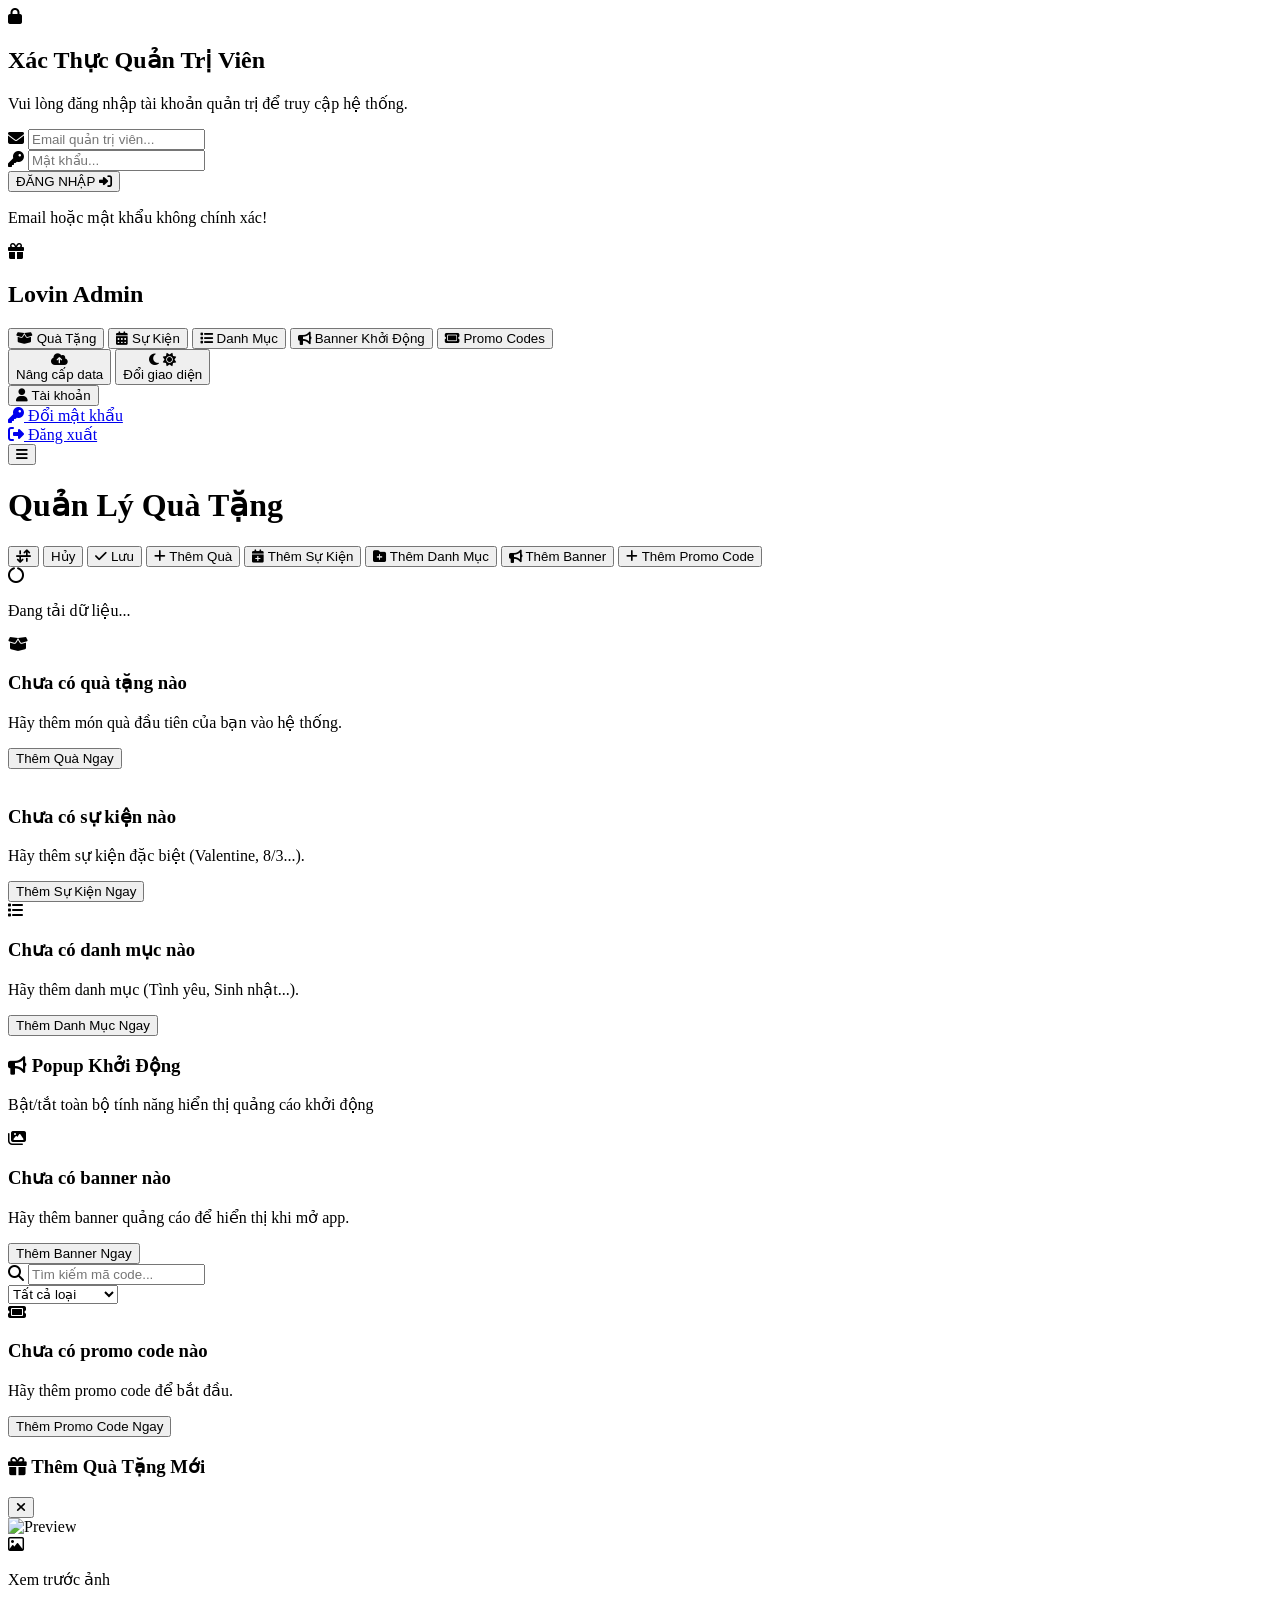
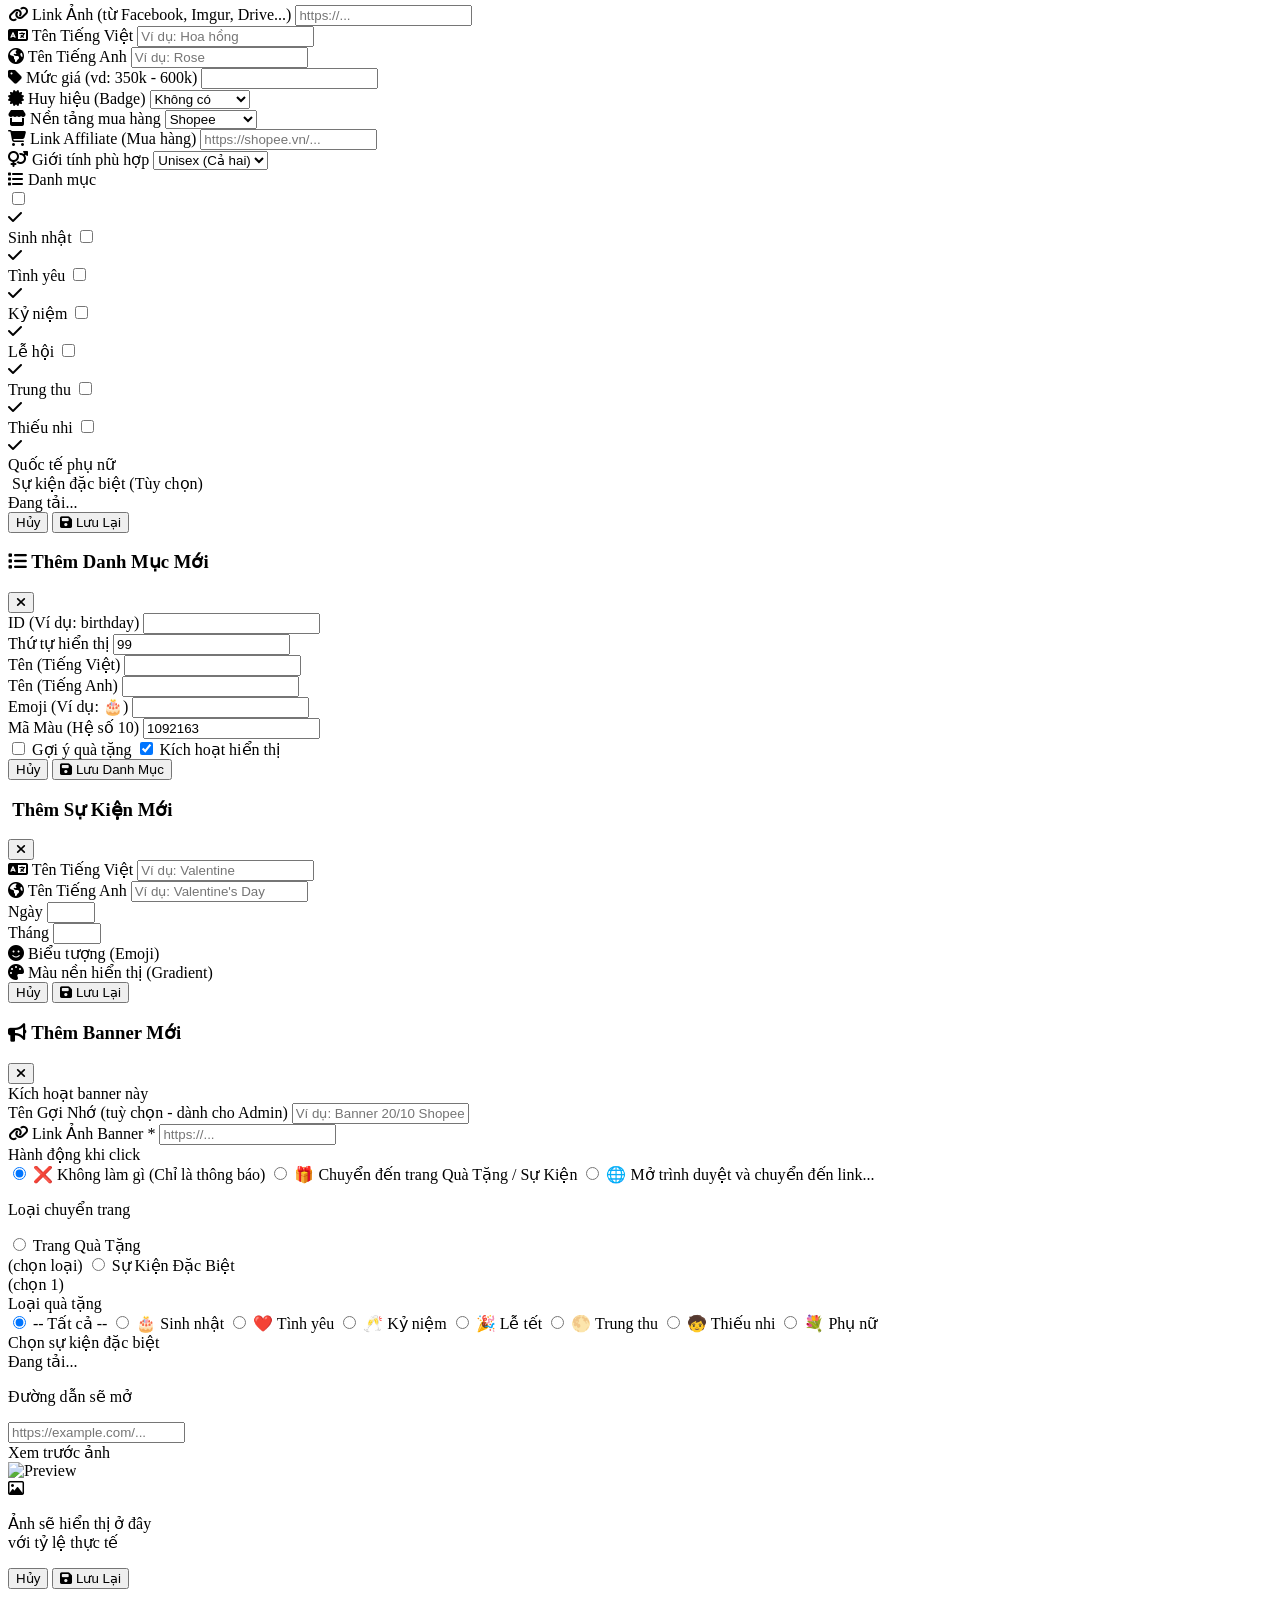
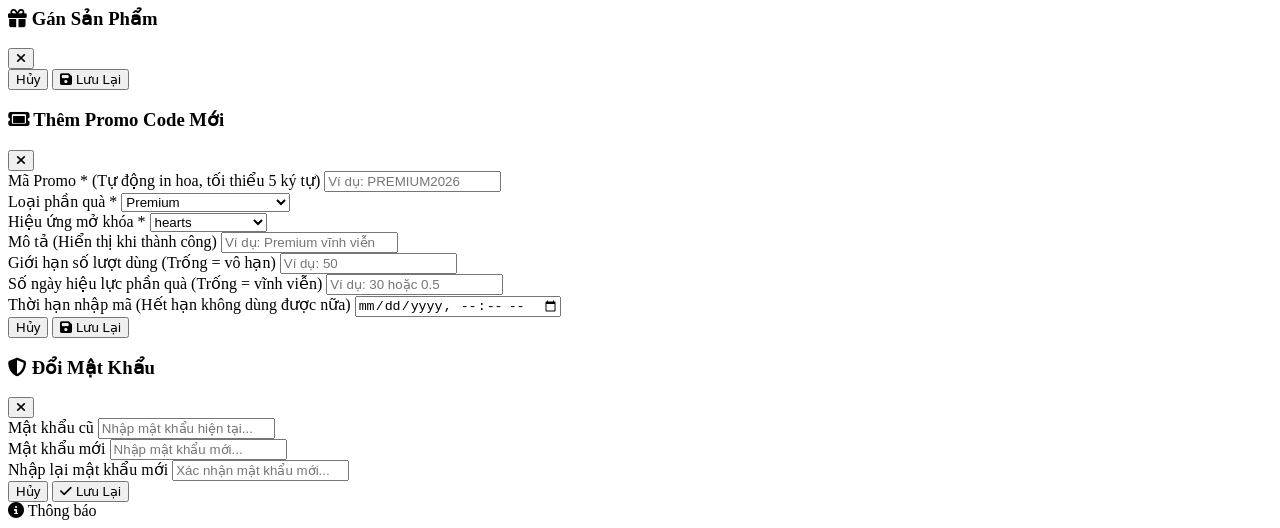
==== gift_mng/index.html @ 50683132 "." ====
<!DOCTYPE html>
<html lang="vi" class="dark">

<head>
    <meta charset="UTF-8">
    <meta name="viewport" content="width=device-width, initial-scale=1.0">
    <title>Quản Lý Quà Tặng - Lovin</title>

    <!-- Google Fonts -->
    <link href="https://fonts.googleapis.com/css2?family=Quicksand:wght@400;500;600;700;800&display=swap"
        rel="stylesheet">

    <!-- FontAwesome -->
    <link rel="stylesheet" href="https://cdnjs.cloudflare.com/ajax/libs/font-awesome/6.4.0/css/all.min.css">

    <!-- Tailwind CSS -->
    <script src="https://cdn.tailwindcss.com"></script>
    <script>
        tailwind.config = {
            darkMode: 'class',
            theme: {
                extend: {
                    fontFamily: {
                        sans: ['Quicksand', 'sans-serif'],
                    },
                    colors: {
                        primary: '#EC4899', // pink-500
                        'primary-hover': '#BE185D', // pink-700
                        secondary: '#7C3AED', // violet-600
                        darkbg: '#0F0F1A',
                        darkcard: '#1A1A2E',
                        darkborder: 'rgba(255, 255, 255, 0.1)',
                    }
                }
            }
        }
    </script>

    <!-- Custom CSS -->
    <link rel="stylesheet" href="style.css">
</head>

<body
    class="bg-gray-100 text-gray-800 dark:bg-darkbg dark:text-gray-200 transition-colors duration-300 font-sans antialiased min-h-screen">

    <!-- Lock Screen -->
    <div id="lock-screen" class="screen flex flex-col items-center justify-center min-h-screen p-4">
        <div
            class="bg-white dark:bg-darkcard rounded-2xl p-8 max-w-md w-full shadow-2xl border border-gray-200 dark:border-darkborder text-center transform transition-all">
            <div
                class="w-20 h-20 mx-auto rounded-full bg-pink-100 dark:bg-pink-900/30 flex items-center justify-center mb-6 border-2 border-primary/30">
                <i class="fa-solid fa-lock text-3xl text-primary"></i>
            </div>
            <h2 class="text-2xl font-bold mb-2 text-gray-900 dark:text-white">Xác Thực Quản Trị Viên</h2>
            <p class="text-gray-500 dark:text-gray-400 mb-6 text-sm">Vui lòng đăng nhập tài khoản quản trị để truy cập hệ thống.</p>

            <div class="relative mb-4">
                <i class="fa-solid fa-envelope absolute left-4 top-1/2 transform -translate-y-1/2 text-gray-400"></i>
                <input type="email" id="admin-email" placeholder="Email quản trị viên..."
                    class="w-full pl-12 pr-4 py-3 rounded-xl bg-gray-50 dark:bg-white/5 border border-gray-300 dark:border-white/10 text-gray-900 dark:text-white focus:outline-none focus:ring-2 focus:ring-primary transition-all">
            </div>

            <div class="relative mb-6">
                <i class="fa-solid fa-key absolute left-4 top-1/2 transform -translate-y-1/2 text-gray-400"></i>
                <input type="password" id="admin-pwd" placeholder="Mật khẩu..."
                    class="w-full pl-12 pr-4 py-3 rounded-xl bg-gray-50 dark:bg-white/5 border border-gray-300 dark:border-white/10 text-gray-900 dark:text-white focus:outline-none focus:ring-2 focus:ring-primary transition-all">
            </div>

            <button id="btn-login"
                class="w-full py-3 rounded-xl bg-gradient-to-r from-primary to-secondary text-white font-bold tracking-wider hover:opacity-90 transition-opacity flex items-center justify-center gap-2">
                <span>ĐĂNG NHẬP</span>
                <i class="fa-solid fa-right-to-bracket"></i>
            </button>
            <p id="login-error" class="text-red-500 mt-4 text-sm font-medium hidden">Email hoặc mật khẩu không chính xác!</p>
        </div>
    </div>

    <!-- Dashboard Screen -->
    <div id="dashboard-screen" class="screen hidden min-h-screen flex">

        <!-- Sidebar -->
        <aside id="sidebar"
            class="fixed inset-y-0 left-0 z-40 w-64 bg-white dark:bg-darkcard border-r border-gray-200 dark:border-darkborder transform -translate-x-full lg:translate-x-0 lg:static lg:flex lg:flex-col transition-transform duration-300">
            <!-- Sidebar Header / Logo -->
            <div class="h-16 flex items-center px-6 border-b border-gray-200 dark:border-darkborder">
                <div class="w-8 h-8 rounded-lg bg-primary/20 flex items-center justify-center mr-3">
                    <i class="fa-solid fa-gift text-primary text-sm"></i>
                </div>
                <h2 class="text-xl font-bold text-gray-900 dark:text-white tracking-wide">Lovin Admin</h2>
            </div>

            <!-- Navigation -->
            <nav class="flex-1 px-4 py-6 space-y-2">
                <button id="tab-gifts"
                    class="w-full flex items-center gap-3 px-4 py-3 text-sm font-semibold rounded-xl bg-primary/10 text-primary transition-colors">
                    <i class="fa-solid fa-box-open w-5 text-center"></i>
                    Quà Tặng
                </button>
                <button id="tab-occasions"
                    class="w-full flex items-center gap-3 px-4 py-3 text-sm font-semibold rounded-xl text-gray-500 hover:bg-gray-100 dark:text-gray-400 dark:hover:bg-white/5 transition-colors">
                    <i class="fa-solid fa-calendar-days w-5 text-center"></i>
                    Sự Kiện
                </button>
                <button id="tab-categories"
                    class="w-full flex items-center gap-3 px-4 py-3 text-sm font-semibold rounded-xl text-gray-500 hover:bg-gray-100 dark:text-gray-400 dark:hover:bg-white/5 transition-colors">
                    <i class="fa-solid fa-list w-5 text-center"></i>
                    Danh Mục
                </button>
                <button id="tab-startup-banner"
                    class="w-full flex items-center gap-3 px-4 py-3 text-sm font-semibold rounded-xl text-gray-500 hover:bg-gray-100 dark:text-gray-400 dark:hover:bg-white/5 transition-colors">
                    <i class="fa-solid fa-bullhorn w-5 text-center"></i>
                    Banner Khởi Động
                </button>
                <button id="tab-promo-codes"
                    class="w-full flex items-center gap-3 px-4 py-3 text-sm font-semibold rounded-xl text-gray-500 hover:bg-gray-100 dark:text-gray-400 dark:hover:bg-white/5 transition-colors">
                    <i class="fa-solid fa-ticket w-5 text-center"></i>
                    Promo Codes
                </button>
            </nav>

            <!-- Bottom Actions -->
            <div class="p-4 border-t border-gray-200 dark:border-darkborder space-y-1">
                <button id="btn-deploy-version"
                    class="w-full flex items-center gap-3 px-4 py-3 text-sm font-semibold rounded-xl text-blue-600 bg-blue-50 hover:bg-blue-100 dark:text-blue-400 dark:bg-blue-500/10 dark:hover:bg-blue-500/20 transition-colors"
                    title="Phát hành bản cập nhật dữ liệu tới người dùng">
                    <div class="w-5 text-center">
                        <i class="fa-solid fa-cloud-arrow-up"></i>
                    </div>
                    Nâng cấp data
                </button>
                <button id="btn-theme-toggle"
                    class="w-full flex items-center gap-3 px-4 py-3 text-sm font-semibold rounded-xl text-gray-500 hover:bg-gray-100 dark:text-gray-400 dark:hover:bg-white/5 transition-colors">
                    <div class="w-5 text-center">
                        <i class="fa-solid fa-moon dark:hidden"></i>
                        <i class="fa-solid fa-sun hidden dark:block text-yellow-400"></i>
                    </div>
                    Đổi giao diện
                </button>
                <div class="relative w-full">
                    <button id="btn-user-menu"
                        class="w-full flex items-center gap-3 px-4 py-3 text-sm font-semibold rounded-xl text-gray-500 hover:bg-gray-100 dark:text-gray-400 dark:hover:bg-white/5 transition-colors">
                        <i class="fa-solid fa-user w-5 text-center"></i>
                        Tài khoản
                    </button>
                    <!-- Tạm thời đưa dropdown lên trên để tránh bị che -->
                    <div id="user-dropdown-menu"
                        class="hidden absolute bottom-full left-0 mb-2 w-full bg-white dark:bg-darkcard rounded-xl border border-gray-200 dark:border-darkborder shadow-xl overflow-hidden z-40">
                        <a href="#" id="menu-change-pwd"
                            class="block px-4 py-3 text-sm font-medium text-gray-700 dark:text-gray-200 hover:bg-gray-100 dark:hover:bg-white/5 transition-colors">
                            <i class="fa-solid fa-key w-5 text-center mr-2"></i> Đổi mật khẩu
                        </a>
                        <div class="border-t border-gray-200 dark:border-white/10"></div>
                        <a href="#" id="menu-logout"
                            class="block px-4 py-3 text-sm font-medium text-red-500 hover:bg-red-50 dark:hover:bg-red-500/10 transition-colors">
                            <i class="fa-solid fa-right-from-bracket w-5 text-center mr-2"></i> Đăng xuất
                        </a>
                    </div>
                </div>
            </div>
        </aside>

        <!-- Sidebar Overlay for mobile -->
        <div id="sidebar-overlay"
            class="fixed inset-0 bg-black/50 z-30 hidden lg:hidden backdrop-blur-sm transition-opacity"></div>

        <!-- Main Content Area -->
        <div class="flex-1 flex flex-col min-h-screen w-full lg:w-[calc(100%-16rem)] transition-all">
            <!-- Header -->
            <header
                class="sticky top-0 z-20 bg-white/80 dark:bg-darkbg/80 backdrop-blur-lg border-b border-gray-200 dark:border-darkborder px-4 sm:px-6 h-16 flex justify-between items-center shadow-sm">
                <div class="flex items-center gap-3">
                    <button id="btn-mobile-menu"
                        class="lg:hidden p-2 rounded-lg text-gray-600 dark:text-gray-300 hover:bg-gray-100 dark:hover:bg-white/10 transition-colors">
                        <i class="fa-solid fa-bars text-lg"></i>
                    </button>
                    <h1 id="page-title" class="text-lg font-bold text-gray-900 dark:text-white">Quản Lý Quà Tặng</h1>
                </div>

                <div class="flex items-center gap-2 sm:gap-3">
                    <!-- Reorder buttons -->
                    <button id="btn-reorder"
                        class="p-2.5 rounded-xl bg-gray-100 dark:bg-white/10 text-gray-600 dark:text-gray-300 hover:bg-gray-200 dark:hover:bg-white/20 transition-colors"
                        title="Sắp xếp kéo thả">
                        <i class="fa-solid fa-arrow-down-up-across-line"></i>
                    </button>
                    <button id="btn-cancel-reorder"
                        class="hidden px-4 py-2 rounded-xl border border-gray-300 dark:border-gray-600 text-gray-700 dark:text-gray-300 hover:bg-gray-100 dark:hover:bg-gray-800 transition-colors text-sm font-medium">Hủy</button>
                    <button id="btn-save-reorder"
                        class="hidden px-4 py-2 rounded-xl bg-green-500 text-white hover:bg-green-600 transition-colors text-sm font-medium flex items-center gap-2">
                        <i class="fa-solid fa-check"></i> Lưu
                    </button>

                    <!-- Add Gift -->
                    <button id="btn-add-new"
                        class="px-4 py-2 rounded-xl bg-primary text-white hover:bg-primary-hover transition-colors text-sm font-medium flex items-center gap-2 shadow-lg shadow-primary/30">
                        <i class="fa-solid fa-plus"></i> <span class="hidden sm:inline">Thêm Quà</span>
                    </button>

                    <!-- Add Occasion -->
                    <button id="btn-add-new-occasion-trigger"
                        class="hidden px-4 py-2 rounded-xl bg-secondary text-white hover:opacity-90 transition-colors text-sm font-medium flex items-center gap-2 shadow-lg shadow-secondary/30">
                        <i class="fa-solid fa-calendar-plus"></i> <span class="hidden sm:inline">Thêm Sự Kiện</span>
                    </button>

                    <!-- Add Category -->
                    <button id="btn-add-new-cat-trigger"
                        class="hidden px-4 py-2 rounded-xl bg-green-500 text-white hover:opacity-90 transition-colors text-sm font-medium flex items-center gap-2 shadow-lg shadow-green-500/30">
                        <i class="fa-solid fa-folder-plus"></i> <span class="hidden sm:inline">Thêm Danh Mục</span>
                    </button>
                    <!-- Add Startup Banner -->
                    <button id="btn-add-new-sb-trigger"
                        class="hidden px-4 py-2 rounded-xl bg-pink-500 text-white hover:opacity-90 transition-colors text-sm font-medium flex items-center gap-2 shadow-lg shadow-pink-500/30">
                        <i class="fa-solid fa-bullhorn"></i> <span class="hidden sm:inline">Thêm Banner</span>
                    </button>
                    <!-- Add Promo Code -->
                    <button id="btn-add-new-pc-trigger"
                        class="hidden px-4 py-2 rounded-xl bg-orange-500 text-white hover:opacity-90 transition-colors text-sm font-medium flex items-center gap-2 shadow-lg shadow-orange-500/30">
                        <i class="fa-solid fa-plus"></i> <span class="hidden sm:inline">Thêm Promo Code</span>
                    </button>
                </div>
            </header>

            <!-- Main Content -->
            <main class="flex-1 p-4 sm:p-6 w-full max-w-7xl mx-auto">
                <div id="loading-indicator" class="text-center py-12 text-gray-500 dark:text-gray-400">
                    <i class="fa-solid fa-circle-notch fa-spin text-3xl mb-4 text-primary"></i>
                    <p>Đang tải dữ liệu...</p>
                </div>

                <!-- Tab Content: Gifts -->
                <div id="view-gifts" class="block">
                    <div id="empty-state"
                        class="hidden text-center py-16 bg-white dark:bg-darkcard rounded-2xl border border-gray-200 dark:border-darkborder shadow-sm">
                        <div
                            class="w-24 h-24 mx-auto bg-gray-100 dark:bg-white/5 rounded-full flex items-center justify-center mb-4">
                            <i class="fa-solid fa-box-open text-4xl text-gray-400"></i>
                        </div>
                        <h3 class="text-lg font-bold text-gray-900 dark:text-white mb-2">Chưa có quà tặng nào</h3>
                        <p class="text-gray-500 dark:text-gray-400 mb-6">Hãy thêm món quà đầu tiên của bạn vào hệ thống.
                        </p>
                        <button
                            class="btn-add-new-trigger px-6 py-2.5 rounded-xl bg-primary text-white hover:bg-primary-hover font-medium">
                            Thêm Quà Ngay
                        </button>
                    </div>

                    <div id="gift-list"
                        class="grid grid-cols-1 sm:grid-cols-2 lg:grid-cols-3 xl:grid-cols-4 2xl:grid-cols-5 gap-6">
                        <!-- Gift items will be injected here by JS -->
                    </div>
                </div>

                <!-- Tab Content: Occasions -->
                <div id="view-occasions" class="hidden">
                    <div id="occasion-empty-state"
                        class="hidden text-center py-16 bg-white dark:bg-darkcard rounded-2xl border border-gray-200 dark:border-darkborder shadow-sm">
                        <div
                            class="w-24 h-24 mx-auto bg-gray-100 dark:bg-white/5 rounded-full flex items-center justify-center mb-4">
                            <i class="fa-solid fa-calendar-star text-4xl text-gray-400"></i>
                        </div>
                        <h3 class="text-lg font-bold text-gray-900 dark:text-white mb-2">Chưa có sự kiện nào</h3>
                        <p class="text-gray-500 dark:text-gray-400 mb-6">Hãy thêm sự kiện đặc biệt (Valentine, 8/3...).
                        </p>
                        <button id="btn-add-new-occasion-trigger"
                            class="px-6 py-2.5 rounded-xl bg-secondary text-white hover:bg-opacity-90 font-medium">
                            Thêm Sự Kiện Ngay
                        </button>
                    </div>

                    <div id="occasion-list-container"
                        class="grid grid-cols-1 sm:grid-cols-2 lg:grid-cols-3 xl:grid-cols-4 gap-6">
                        <!-- Occasions items will be injected here by JS -->
                    </div>
                </div>

                <!-- Tab Content: Categories -->
                <div id="view-categories" class="hidden">
                    <div id="category-empty-state"
                        class="hidden text-center py-16 bg-white dark:bg-darkcard rounded-2xl border border-gray-200 dark:border-darkborder shadow-sm">
                        <div
                            class="w-24 h-24 mx-auto bg-gray-100 dark:bg-white/5 rounded-full flex items-center justify-center mb-4">
                            <i class="fa-solid fa-list text-4xl text-gray-400"></i>
                        </div>
                        <h3 class="text-lg font-bold text-gray-900 dark:text-white mb-2">Chưa có danh mục nào</h3>
                        <p class="text-gray-500 dark:text-gray-400 mb-6">Hãy thêm danh mục (Tình yêu, Sinh nhật...).
                        </p>
                        <button id="btn-add-new-cat-trigger-2"
                            class="px-6 py-2.5 rounded-xl bg-green-500 text-white hover:bg-opacity-90 font-medium">
                            Thêm Danh Mục Ngay
                        </button>
                    </div>

                    <div id="category-list-container"
                        class="grid grid-cols-1 sm:grid-cols-2 lg:grid-cols-3 xl:grid-cols-4 gap-6">
                        <!-- Category items will be injected here by JS -->
                    </div>
                </div>

                <!-- Tab Content: Startup Banner -->
                <div id="view-startup-banner" class="hidden">
                    <!-- Global Settings -->
                    <div
                        class="bg-white dark:bg-darkcard rounded-2xl border border-gray-200 dark:border-darkborder shadow-sm p-5 mb-6 flex justify-between items-center">
                        <div>
                            <h3 class="text-lg font-bold text-gray-900 dark:text-white flex items-center gap-2">
                                <i class="fa-solid fa-bullhorn text-primary"></i> Popup Khởi Động
                            </h3>
                            <p class="text-sm text-gray-500 dark:text-gray-400 mt-1">Bật/tắt toàn bộ tính năng hiển thị
                                quảng cáo khởi động</p>
                        </div>
                        <label class="relative inline-flex items-center cursor-pointer">
                            <input type="checkbox" id="sb-global-isActive" class="sr-only peer">
                            <div
                                class="w-14 h-7 bg-gray-200 peer-focus:outline-none peer-focus:ring-4 peer-focus:ring-primary/20 dark:peer-focus:ring-primary/30 rounded-full peer dark:bg-gray-700 peer-checked:after:translate-x-full peer-checked:after:border-white after:content-[''] after:absolute after:top-[2px] after:left-[2px] after:bg-white after:border-gray-300 after:border after:rounded-full after:h-6 after:w-6 after:transition-all dark:border-gray-600 peer-checked:bg-primary">
                            </div>
                        </label>
                    </div>

                    <!-- Empty State -->
                    <div id="sb-empty-state"
                        class="hidden text-center py-16 bg-white dark:bg-darkcard rounded-2xl border border-gray-200 dark:border-darkborder shadow-sm mb-6">
                        <div
                            class="w-24 h-24 mx-auto bg-gray-100 dark:bg-white/5 rounded-full flex items-center justify-center mb-4">
                            <i class="fa-solid fa-images text-4xl text-gray-400"></i>
                        </div>
                        <h3 class="text-lg font-bold text-gray-900 dark:text-white mb-2">Chưa có banner nào</h3>
                        <p class="text-gray-500 dark:text-gray-400 mb-6">Hãy thêm banner quảng cáo để hiển thị khi mở
                            app.</p>
                        <button id="btn-add-sb-empty"
                            class="px-6 py-2.5 rounded-xl bg-primary text-white hover:bg-opacity-90 font-medium">
                            Thêm Banner Ngay
                        </button>
                    </div>

                    <!-- List Container -->
                    <div id="sb-list-container" class="grid grid-cols-1 md:grid-cols-2 lg:grid-cols-3 gap-6">
                        <!-- Items injected by JS -->
                    </div>
                </div>

                <!-- Tab Content: Promo Codes -->
                <div id="view-promo-codes" class="hidden">
                    <!-- Search & Filter Bar -->
                    <div class="bg-white dark:bg-darkcard rounded-2xl border border-gray-200 dark:border-darkborder shadow-sm p-4 mb-6 flex flex-col sm:flex-row gap-4 justify-between items-center">
                        <div class="relative w-full sm:max-w-md">
                            <i class="fa-solid fa-magnifying-glass absolute left-4 top-1/2 transform -translate-y-1/2 text-gray-400"></i>
                            <input type="text" id="pc-search-input" placeholder="Tìm kiếm mã code..."
                                class="w-full pl-12 pr-4 py-2.5 rounded-xl bg-gray-50 dark:bg-white/5 border border-gray-300 dark:border-white/10 text-gray-900 dark:text-white focus:outline-none focus:ring-2 focus:ring-primary transition-all text-sm">
                        </div>
                        <div class="flex gap-2 w-full sm:w-auto">
                            <select id="pc-filter-type" class="w-full sm:w-auto px-4 py-2.5 rounded-xl bg-gray-50 dark:bg-white/5 border border-gray-300 dark:border-white/10 text-gray-900 dark:text-white focus:outline-none focus:ring-2 focus:ring-primary transition-all text-sm cursor-pointer">
                                <option value="all">Tất cả loại</option>
                                <option value="premium">Premium</option>
                                <option value="giftEffect">Hiệu ứng (Gift)</option>
                                <option value="testMode">Test Mode</option>
                                <option value="admin">Admin</option>
                            </select>
                        </div>
                    </div>

                    <!-- Empty State -->
                    <div id="pc-empty-state"
                        class="hidden text-center py-16 bg-white dark:bg-darkcard rounded-2xl border border-gray-200 dark:border-darkborder shadow-sm mb-6">
                        <div
                            class="w-24 h-24 mx-auto bg-gray-100 dark:bg-white/5 rounded-full flex items-center justify-center mb-4">
                            <i class="fa-solid fa-ticket text-4xl text-gray-400"></i>
                        </div>
                        <h3 class="text-lg font-bold text-gray-900 dark:text-white mb-2">Chưa có promo code nào</h3>
                        <p class="text-gray-500 dark:text-gray-400 mb-6">Hãy thêm promo code để bắt đầu.</p>
                        <button id="btn-add-pc-empty"
                            class="px-6 py-2.5 rounded-xl bg-orange-500 text-white hover:bg-opacity-90 font-medium">
                            Thêm Promo Code Ngay
                        </button>
                    </div>

                    <!-- List Container -->
                    <div id="pc-list-container" class="grid grid-cols-1 md:grid-cols-2 lg:grid-cols-3 gap-6">
                        <!-- Items injected by JS -->
                    </div>
                </div>
            </main>
        </div>

        <!-- Modal Form (Add/Edit Gift) -->
        <div id="gift-modal"
            class="modal-overlay hidden fixed inset-0 bg-gray-900/60 dark:bg-black/60 backdrop-blur-sm z-50 flex items-center justify-center p-4">
            <div
                class="modal-content bg-white dark:bg-darkcard w-full max-w-2xl rounded-2xl shadow-2xl border border-gray-200 dark:border-darkborder max-h-[90vh] flex flex-col transform scale-95 opacity-0 transition-all duration-300">

                <div
                    class="px-6 py-4 border-b border-gray-200 dark:border-darkborder flex justify-between items-center sticky top-0 bg-white dark:bg-darkcard z-10 rounded-t-2xl">
                    <h3 id="modal-title"
                        class="text-xl font-bold text-gray-900 dark:text-white flex items-center gap-2">
                        <i class="fa-solid fa-gift text-primary"></i> <span>Thêm Quà Tặng Mới</span>
                    </h3>
                    <button
                        class="close-modal w-8 h-8 rounded-full hover:bg-gray-100 dark:hover:bg-white/10 flex items-center justify-center text-gray-500 dark:text-gray-400 transition-colors">
                        <i class="fa-solid fa-xmark text-lg"></i>
                    </button>
                </div>

                <div class="p-6 overflow-y-auto custom-scrollbar">
                    <form id="gift-form" class="space-y-5">
                        <input type="hidden" id="gift-id">

                        <div class="flex justify-center mb-2">
                            <div
                                class="relative group cursor-pointer border-2 border-dashed border-gray-300 dark:border-gray-600 rounded-2xl w-32 h-32 flex flex-col items-center justify-center bg-gray-50 dark:bg-white/5 overflow-hidden transition-colors hover:border-primary">
                                <img id="img-preview" src="" alt="Preview" class="hidden w-full h-full object-cover">
                                <div id="img-placeholder" class="text-center p-2">
                                    <i class="fa-regular fa-image text-3xl text-gray-400 mb-2"></i>
                                    <p class="text-[10px] text-gray-500 uppercase tracking-wider font-bold">Xem trước
                                        ảnh</p>
                                </div>
                            </div>
                        </div>

                        <div>
                            <label class="block text-sm font-semibold text-gray-700 dark:text-gray-300 mb-1.5"><i
                                    class="fa-solid fa-link text-gray-400 mr-1"></i> Link Ảnh (từ Facebook, Imgur,
                                Drive...)</label>
                            <input type="url" id="f-imageUrl" required placeholder="https://..."
                                class="w-full px-4 py-2.5 rounded-xl bg-gray-50 dark:bg-white/5 border border-gray-300 dark:border-white/10 text-gray-900 dark:text-white focus:outline-none focus:ring-2 focus:ring-primary transition-all">
                        </div>

                        <div class="grid grid-cols-1 md:grid-cols-2 gap-5">
                            <div>
                                <label class="block text-sm font-semibold text-gray-700 dark:text-gray-300 mb-1.5"><i
                                        class="fa-solid fa-language text-gray-400 mr-1"></i> Tên Tiếng Việt</label>
                                <input type="text" id="f-nameVi" required placeholder="Ví dụ: Hoa hồng"
                                    class="w-full px-4 py-2.5 rounded-xl bg-gray-50 dark:bg-white/5 border border-gray-300 dark:border-white/10 text-gray-900 dark:text-white focus:outline-none focus:ring-2 focus:ring-primary transition-all">
                            </div>
                            <div>
                                <label class="block text-sm font-semibold text-gray-700 dark:text-gray-300 mb-1.5"><i
                                        class="fa-solid fa-earth-americas text-gray-400 mr-1"></i> Tên Tiếng Anh</label>
                                <input type="text" id="f-nameEn" required placeholder="Ví dụ: Rose"
                                    class="w-full px-4 py-2.5 rounded-xl bg-gray-50 dark:bg-white/5 border border-gray-300 dark:border-white/10 text-gray-900 dark:text-white focus:outline-none focus:ring-2 focus:ring-primary transition-all">
                            </div>
                        </div>

                        <div>
                            <label class="block text-sm font-semibold text-gray-700 dark:text-gray-300 mb-1.5"><i
                                    class="fa-solid fa-tag text-gray-400 mr-1"></i> Mức giá (vd: 350k - 600k)</label>
                            <input type="text" id="f-price" required
                                class="w-full px-4 py-2.5 rounded-xl bg-gray-50 dark:bg-white/5 border border-gray-300 dark:border-white/10 text-gray-900 dark:text-white focus:outline-none focus:ring-2 focus:ring-primary transition-all">
                        </div>

                        <div class="grid grid-cols-1 md:grid-cols-2 gap-5">
                            <div>
                                <label class="block text-sm font-semibold text-gray-700 dark:text-gray-300 mb-1.5"><i
                                        class="fa-solid fa-certificate text-gray-400 mr-1"></i> Huy hiệu (Badge)</label>
                                <select id="f-badge"
                                    class="w-full px-4 py-2.5 rounded-xl bg-gray-50 dark:bg-white/5 border border-gray-300 dark:border-white/10 text-gray-900 dark:text-white focus:outline-none focus:ring-2 focus:ring-primary transition-all appearance-none cursor-pointer">
                                    <option value="">Không có</option>
                                    <option value="HOT">🔥 HOT</option>
                                    <option value="SALE">💰 SALE</option>
                                    <option value="SPECIAL">✨ SPECIAL</option>
                                    <option value="NEW">🆕 NEW</option>
                                </select>
                            </div>
                            <div>
                                <label class="block text-sm font-semibold text-gray-700 dark:text-gray-300 mb-1.5"><i
                                        class="fa-solid fa-store text-gray-400 mr-1"></i> Nền tảng mua hàng</label>
                                <select id="f-platform"
                                    class="w-full px-4 py-2.5 rounded-xl bg-gray-50 dark:bg-white/5 border border-gray-300 dark:border-white/10 text-gray-900 dark:text-white focus:outline-none focus:ring-2 focus:ring-primary transition-all appearance-none cursor-pointer">
                                    <option value="Shopee">Shopee</option>
                                    <option value="Tiktok Shop">Tiktok Shop</option>
                                    <option value="Lazada">Lazada</option>
                                    <option value="Tiki">Tiki</option>
                                    <option value="Khác">Khác</option>
                                </select>
                            </div>
                        </div>

                        <div>
                            <label class="block text-sm font-semibold text-gray-700 dark:text-gray-300 mb-1.5"><i
                                    class="fa-solid fa-cart-shopping text-gray-400 mr-1"></i> Link Affiliate (Mua
                                hàng)</label>
                            <input type="url" id="f-affiliateUrl" required placeholder="https://shopee.vn/..."
                                class="w-full px-4 py-2.5 rounded-xl bg-gray-50 dark:bg-white/5 border border-gray-300 dark:border-white/10 text-gray-900 dark:text-white focus:outline-none focus:ring-2 focus:ring-primary transition-all">
                        </div>

                        <div>
                            <label class="block text-sm font-semibold text-gray-700 dark:text-gray-300 mb-1.5"><i
                                    class="fa-solid fa-venus-mars text-gray-400 mr-1"></i> Giới tính phù hợp</label>
                            <select id="f-gender"
                                class="w-full px-4 py-2.5 rounded-xl bg-gray-50 dark:bg-white/5 border border-gray-300 dark:border-white/10 text-gray-900 dark:text-white focus:outline-none focus:ring-2 focus:ring-primary transition-all appearance-none cursor-pointer">
                                <option value="unisex">Unisex (Cả hai)</option>
                                <option value="male">Nam</option>
                                <option value="female">Nữ</option>
                            </select>
                        </div>

                        <div>
                            <label class="block text-sm font-semibold text-gray-700 dark:text-gray-300 mb-3"><i
                                    class="fa-solid fa-list text-gray-400 mr-1"></i> Danh mục</label>
                            <div class="grid grid-cols-2 sm:grid-cols-3 gap-3" id="f-categories">
                                <!-- JS will initialize checkbox styles based on parent class logic, but let's use custom tailwind structure for them in JS -->
                                <label
                                    class="category-cb-wrapper flex items-center gap-2 p-3 rounded-xl border border-gray-200 dark:border-white/10 bg-gray-50 dark:bg-white/5 cursor-pointer transition-colors hover:border-primary/50 group">
                                    <input type="checkbox" value="birthday" class="hidden peer">
                                    <div
                                        class="w-5 h-5 rounded flex-shrink-0 border-2 border-gray-300 dark:border-gray-500 peer-checked:bg-primary peer-checked:border-primary flex items-center justify-center transition-colors">
                                        <i
                                            class="fa-solid fa-check text-white text-xs opacity-0 peer-checked:opacity-100"></i>
                                    </div>
                                    <span class="text-sm font-medium text-gray-700 dark:text-gray-300">Sinh nhật</span>
                                </label>
                                <label
                                    class="category-cb-wrapper flex items-center gap-2 p-3 rounded-xl border border-gray-200 dark:border-white/10 bg-gray-50 dark:bg-white/5 cursor-pointer transition-colors hover:border-primary/50 group">
                                    <input type="checkbox" value="love" class="hidden peer">
                                    <div
                                        class="w-5 h-5 rounded flex-shrink-0 border-2 border-gray-300 dark:border-gray-500 peer-checked:bg-primary peer-checked:border-primary flex items-center justify-center transition-colors">
                                        <i
                                            class="fa-solid fa-check text-white text-xs opacity-0 peer-checked:opacity-100"></i>
                                    </div>
                                    <span class="text-sm font-medium text-gray-700 dark:text-gray-300">Tình yêu</span>
                                </label>
                                <label
                                    class="category-cb-wrapper flex items-center gap-2 p-3 rounded-xl border border-gray-200 dark:border-white/10 bg-gray-50 dark:bg-white/5 cursor-pointer transition-colors hover:border-primary/50 group">
                                    <input type="checkbox" value="anniversary" class="hidden peer">
                                    <div
                                        class="w-5 h-5 rounded flex-shrink-0 border-2 border-gray-300 dark:border-gray-500 peer-checked:bg-primary peer-checked:border-primary flex items-center justify-center transition-colors">
                                        <i
                                            class="fa-solid fa-check text-white text-xs opacity-0 peer-checked:opacity-100"></i>
                                    </div>
                                    <span class="text-sm font-medium text-gray-700 dark:text-gray-300">Kỷ niệm</span>
                                </label>
                                <label
                                    class="category-cb-wrapper flex items-center gap-2 p-3 rounded-xl border border-gray-200 dark:border-white/10 bg-gray-50 dark:bg-white/5 cursor-pointer transition-colors hover:border-primary/50 group">
                                    <input type="checkbox" value="holiday" class="hidden peer">
                                    <div
                                        class="w-5 h-5 rounded flex-shrink-0 border-2 border-gray-300 dark:border-gray-500 peer-checked:bg-primary peer-checked:border-primary flex items-center justify-center transition-colors">
                                        <i
                                            class="fa-solid fa-check text-white text-xs opacity-0 peer-checked:opacity-100"></i>
                                    </div>
                                    <span class="text-sm font-medium text-gray-700 dark:text-gray-300">Lễ hội</span>
                                </label>
                                <label
                                    class="category-cb-wrapper flex items-center gap-2 p-3 rounded-xl border border-gray-200 dark:border-white/10 bg-gray-50 dark:bg-white/5 cursor-pointer transition-colors hover:border-primary/50 group">
                                    <input type="checkbox" value="mid_autumn" class="hidden peer">
                                    <div
                                        class="w-5 h-5 rounded flex-shrink-0 border-2 border-gray-300 dark:border-gray-500 peer-checked:bg-primary peer-checked:border-primary flex items-center justify-center transition-colors">
                                        <i
                                            class="fa-solid fa-check text-white text-xs opacity-0 peer-checked:opacity-100"></i>
                                    </div>
                                    <span class="text-sm font-medium text-gray-700 dark:text-gray-300">Trung thu</span>
                                </label>
                                <label
                                    class="category-cb-wrapper flex items-center gap-2 p-3 rounded-xl border border-gray-200 dark:border-white/10 bg-gray-50 dark:bg-white/5 cursor-pointer transition-colors hover:border-primary/50 group">
                                    <input type="checkbox" value="children_day" class="hidden peer">
                                    <div
                                        class="w-5 h-5 rounded flex-shrink-0 border-2 border-gray-300 dark:border-gray-500 peer-checked:bg-primary peer-checked:border-primary flex items-center justify-center transition-colors">
                                        <i
                                            class="fa-solid fa-check text-white text-xs opacity-0 peer-checked:opacity-100"></i>
                                    </div>
                                    <span class="text-sm font-medium text-gray-700 dark:text-gray-300">Thiếu nhi</span>
                                </label>
                                <label
                                    class="category-cb-wrapper flex items-center gap-2 p-3 rounded-xl border border-gray-200 dark:border-white/10 bg-gray-50 dark:bg-white/5 cursor-pointer transition-colors hover:border-primary/50 group">
                                    <input type="checkbox" value="womens_day" class="hidden peer">
                                    <div
                                        class="w-5 h-5 rounded flex-shrink-0 border-2 border-gray-300 dark:border-gray-500 peer-checked:bg-primary peer-checked:border-primary flex items-center justify-center transition-colors">
                                        <i
                                            class="fa-solid fa-check text-white text-xs opacity-0 peer-checked:opacity-100"></i>
                                    </div>
                                    <span class="text-sm font-medium text-gray-700 dark:text-gray-300">Quốc tế phụ
                                        nữ</span>
                                </label>
                            </div>
                        </div>

                        <div>
                            <label class="block text-sm font-semibold text-gray-700 dark:text-gray-300 mb-3"><i
                                    class="fa-solid fa-calendar-star text-gray-400 mr-1"></i> Sự kiện đặc biệt (Tùy
                                chọn)</label>
                            <div class="grid grid-cols-2 sm:grid-cols-3 gap-3" id="f-occasions">
                                <span class="text-sm text-gray-500">Đang tải...</span>
                            </div>
                        </div>
                    </form>
                </div>
                <div
                    class="px-6 py-4 border-t border-gray-200 dark:border-darkborder bg-gray-50 dark:bg-white/5 rounded-b-2xl flex justify-end gap-3 sticky bottom-0">
                    <button
                        class="close-modal px-5 py-2.5 rounded-xl border border-gray-300 dark:border-gray-600 text-gray-700 dark:text-gray-300 hover:bg-gray-100 dark:hover:bg-gray-800 transition-colors font-medium">Hủy</button>
                    <button id="btn-save-gift"
                        class="px-6 py-2.5 rounded-xl bg-primary text-white hover:bg-primary-hover transition-colors font-medium flex items-center gap-2">
                        <i class="fa-solid fa-floppy-disk"></i> <span>Lưu Lại</span>
                    </button>
                </div>
            </div>
        </div>

            <!-- Modal Form (Add/Edit Category) -->
    <div id="modal-category"
        class="modal-overlay hidden fixed inset-0 bg-gray-900/60 dark:bg-black/60 backdrop-blur-sm z-50 flex items-center justify-center p-4">
        <div class="modal-content overflow-hidden bg-white dark:bg-darkcard w-full max-w-2xl rounded-2xl shadow-2xl border border-gray-200 dark:border-darkborder max-h-[90vh] flex flex-col transform scale-95 opacity-0 transition-all duration-300">
            <div class="px-6 py-4 border-b border-gray-200 dark:border-darkborder flex justify-between items-center sticky top-0 bg-white/90 dark:bg-darkcard/90 backdrop-blur-md z-10">
                <h3 id="modal-cat-title" class="text-xl font-bold text-gray-900 dark:text-white flex items-center gap-2">
                    <i class="fa-solid fa-list text-green-500"></i> <span>Thêm Danh Mục Mới</span>
                </h3>
                <button
                    class="close-modal w-8 h-8 rounded-full hover:bg-gray-100 dark:hover:bg-white/10 flex items-center justify-center text-gray-500 dark:text-gray-400 transition-colors">
                    <i class="fa-solid fa-xmark text-lg"></i>
                </button>
            </div>
            <div class="flex-1 overflow-y-auto p-6 scrollbar-thin scrollbar-thumb-gray-300 dark:scrollbar-thumb-gray-600">
                <form id="form-category" class="space-y-6">
                    <div class="grid grid-cols-1 md:grid-cols-2 gap-6">
                        <div>
                            <label class="block text-sm font-semibold text-gray-700 dark:text-gray-300 mb-1.5">ID (Ví dụ: birthday)</label>
                            <input type="text" id="cat-id" required
                                class="w-full px-4 py-2.5 rounded-xl bg-gray-50 dark:bg-white/5 border border-gray-300 dark:border-white/10 text-gray-900 dark:text-white focus:outline-none focus:ring-2 focus:ring-green-500 transition-all">
                        </div>
                        <div>
                            <label class="block text-sm font-semibold text-gray-700 dark:text-gray-300 mb-1.5">Thứ tự hiển thị</label>
                            <input type="number" id="cat-order" required value="99"
                                class="w-full px-4 py-2.5 rounded-xl bg-gray-50 dark:bg-white/5 border border-gray-300 dark:border-white/10 text-gray-900 dark:text-white focus:outline-none focus:ring-2 focus:ring-green-500 transition-all">
                        </div>
                    </div>

                    <div class="grid grid-cols-1 md:grid-cols-2 gap-6">
                        <div>
                            <label class="block text-sm font-semibold text-gray-700 dark:text-gray-300 mb-1.5">Tên (Tiếng Việt)</label>
                            <input type="text" id="cat-name" required
                                class="w-full px-4 py-2.5 rounded-xl bg-gray-50 dark:bg-white/5 border border-gray-300 dark:border-white/10 text-gray-900 dark:text-white focus:outline-none focus:ring-2 focus:ring-green-500 transition-all">
                        </div>
                        <div>
                            <label class="block text-sm font-semibold text-gray-700 dark:text-gray-300 mb-1.5">Tên (Tiếng Anh)</label>
                            <input type="text" id="cat-nameEn" required
                                class="w-full px-4 py-2.5 rounded-xl bg-gray-50 dark:bg-white/5 border border-gray-300 dark:border-white/10 text-gray-900 dark:text-white focus:outline-none focus:ring-2 focus:ring-green-500 transition-all">
                        </div>
                    </div>
                    
                    <div class="grid grid-cols-1 md:grid-cols-2 gap-6">
                        <div>
                            <label class="block text-sm font-semibold text-gray-700 dark:text-gray-300 mb-1.5">Emoji (Ví dụ: 🎂)</label>
                            <input type="text" id="cat-emoji" required
                                class="w-full px-4 py-2.5 rounded-xl bg-gray-50 dark:bg-white/5 border border-gray-300 dark:border-white/10 text-gray-900 dark:text-white focus:outline-none focus:ring-2 focus:ring-green-500 transition-all">
                        </div>
                        <div>
                            <label class="block text-sm font-semibold text-gray-700 dark:text-gray-300 mb-1.5">Mã Màu (Hệ số 10)</label>
                            <input type="number" id="cat-colorValue" required value="1092163"
                                class="w-full px-4 py-2.5 rounded-xl bg-gray-50 dark:bg-white/5 border border-gray-300 dark:border-white/10 text-gray-900 dark:text-white focus:outline-none focus:ring-2 focus:ring-green-500 transition-all">
                        </div>
                    </div>
                    
                    <div class="flex items-center gap-6 mt-4">
                        <label class="flex items-center cursor-pointer group">
                            <input type="checkbox" id="cat-canSuggest" class="mr-3 w-5 h-5 rounded border-gray-300 text-green-500 focus:ring-green-500">
                            <span class="text-sm font-semibold text-gray-700 dark:text-gray-300 group-hover:text-green-500 transition-colors">Gợi ý quà tặng</span>
                        </label>
                        <label class="flex items-center cursor-pointer group">
                            <input type="checkbox" id="cat-isActive" checked class="mr-3 w-5 h-5 rounded border-gray-300 text-green-500 focus:ring-green-500">
                            <span class="text-sm font-semibold text-gray-700 dark:text-gray-300 group-hover:text-green-500 transition-colors">Kích hoạt hiển thị</span>
                        </label>
                    </div>
                </form>
            </div>
            <div
                class="px-6 py-4 border-t border-gray-200 dark:border-darkborder bg-gray-50 dark:bg-white/5 rounded-b-2xl flex justify-end gap-3 sticky bottom-0">
                <button
                    class="close-modal px-5 py-2.5 rounded-xl border border-gray-300 dark:border-gray-600 text-gray-700 dark:text-gray-300 hover:bg-gray-100 dark:hover:bg-gray-800 transition-colors font-medium">Hủy</button>
                <button id="btn-save-cat"
                    class="px-6 py-2.5 rounded-xl bg-green-500 text-white hover:bg-green-600 transition-colors font-medium flex items-center gap-2">
                    <i class="fa-solid fa-save"></i> Lưu Danh Mục
                </button>
            </div>
        </div>
    </div>

    <!-- Modal Form (Add/Edit Occasion) -->
        <div id="occasion-modal"
            class="modal-overlay hidden fixed inset-0 bg-gray-900/60 dark:bg-black/60 backdrop-blur-sm z-50 flex items-center justify-center p-4">
            <div
                class="modal-content bg-white dark:bg-darkcard w-full max-w-2xl rounded-2xl shadow-2xl border border-gray-200 dark:border-darkborder max-h-[90vh] flex flex-col transform scale-95 opacity-0 transition-all duration-300">

                <div
                    class="px-6 py-4 border-b border-gray-200 dark:border-darkborder flex justify-between items-center sticky top-0 bg-white dark:bg-darkcard z-10 rounded-t-2xl">
                    <h3 id="modal-title-occasion"
                        class="text-xl font-bold text-gray-900 dark:text-white flex items-center gap-2">
                        <i class="fa-solid fa-calendar-star text-secondary"></i> <span>Thêm Sự Kiện Mới</span>
                    </h3>
                    <button
                        class="close-modal w-8 h-8 rounded-full hover:bg-gray-100 dark:hover:bg-white/10 flex items-center justify-center text-gray-500 dark:text-gray-400 transition-colors">
                        <i class="fa-solid fa-xmark text-lg"></i>
                    </button>
                </div>

                <div class="p-6 overflow-y-auto custom-scrollbar">
                    <form id="occasion-form" class="space-y-5">
                        <input type="hidden" id="occ-id">

                        <div class="grid grid-cols-1 md:grid-cols-2 gap-5">
                            <div>
                                <label class="block text-sm font-semibold text-gray-700 dark:text-gray-300 mb-1.5"><i
                                        class="fa-solid fa-language text-gray-400 mr-1"></i> Tên Tiếng Việt</label>
                                <input type="text" id="occ-nameVi" required placeholder="Ví dụ: Valentine"
                                    class="w-full px-4 py-2.5 rounded-xl bg-gray-50 dark:bg-white/5 border border-gray-300 dark:border-white/10 text-gray-900 dark:text-white focus:outline-none focus:ring-2 focus:ring-secondary transition-all">
                            </div>
                            <div>
                                <label class="block text-sm font-semibold text-gray-700 dark:text-gray-300 mb-1.5"><i
                                        class="fa-solid fa-earth-americas text-gray-400 mr-1"></i> Tên Tiếng Anh</label>
                                <input type="text" id="occ-nameEn" required placeholder="Ví dụ: Valentine's Day"
                                    class="w-full px-4 py-2.5 rounded-xl bg-gray-50 dark:bg-white/5 border border-gray-300 dark:border-white/10 text-gray-900 dark:text-white focus:outline-none focus:ring-2 focus:ring-secondary transition-all">
                            </div>
                        </div>



                        <div class="grid grid-cols-2 gap-5">
                            <div>
                                <label
                                    class="block text-sm font-semibold text-gray-700 dark:text-gray-300 mb-1.5">Ngày</label>
                                <input type="number" id="occ-day" required min="1" max="31"
                                    class="w-full px-4 py-2.5 rounded-xl bg-gray-50 dark:bg-white/5 border border-gray-300 dark:border-white/10 text-gray-900 dark:text-white focus:outline-none focus:ring-2 focus:ring-secondary transition-all">
                            </div>
                            <div>
                                <label
                                    class="block text-sm font-semibold text-gray-700 dark:text-gray-300 mb-1.5">Tháng</label>
                                <input type="number" id="occ-month" required min="1" max="12"
                                    class="w-full px-4 py-2.5 rounded-xl bg-gray-50 dark:bg-white/5 border border-gray-300 dark:border-white/10 text-gray-900 dark:text-white focus:outline-none focus:ring-2 focus:ring-secondary transition-all">
                            </div>
                        </div>

                        <div>
                            <label class="block text-sm font-semibold text-gray-700 dark:text-gray-300 mb-2"><i
                                    class="fa-solid fa-face-smile text-gray-400 mr-1"></i> Biểu tượng (Emoji)</label>
                            <input type="hidden" id="occ-emoji" required>
                            <div id="occ-emoji-options"
                                class="grid grid-cols-[repeat(auto-fill,minmax(40px,1fr))] gap-3 place-items-center">
                                <!-- Emoji options will be injected here by JS -->
                            </div>
                        </div>

                        <div>
                            <label class="block text-sm font-semibold text-gray-700 dark:text-gray-300 mb-2"><i
                                    class="fa-solid fa-palette text-gray-400 mr-1"></i> Màu nền hiển thị
                                (Gradient)</label>
                            <input type="hidden" id="occ-gradient" required>
                            <div id="occ-gradient-options"
                                class="grid grid-cols-[repeat(auto-fill,minmax(48px,1fr))] gap-4 place-items-center">
                                <!-- Gradient options will be injected here by JS -->
                            </div>
                        </div>
                    </form>
                </div>
                <div
                    class="px-6 py-4 border-t border-gray-200 dark:border-darkborder bg-gray-50 dark:bg-white/5 rounded-b-2xl flex justify-end gap-3 sticky bottom-0">
                    <button
                        class="close-modal px-5 py-2.5 rounded-xl border border-gray-300 dark:border-gray-600 text-gray-700 dark:text-gray-300 hover:bg-gray-100 dark:hover:bg-gray-800 transition-colors font-medium">Hủy</button>
                    <button id="btn-save-occasion"
                        class="px-6 py-2.5 rounded-xl bg-secondary text-white hover:bg-opacity-90 transition-colors font-medium flex items-center gap-2">
                        <i class="fa-solid fa-floppy-disk"></i> <span>Lưu Lại</span>
                    </button>
                </div>
            </div>
        </div>

        <!-- Modal Form (Add/Edit Startup Banner Item) -->
        <div id="sb-modal"
            class="modal-overlay hidden fixed inset-0 bg-gray-900/60 dark:bg-black/60 backdrop-blur-sm z-50 flex items-center justify-center p-4">
            <div
                class="modal-content bg-white dark:bg-darkcard w-full max-w-4xl rounded-2xl shadow-2xl border border-gray-200 dark:border-darkborder max-h-[90vh] flex flex-col transform scale-95 opacity-0 transition-all duration-300">
                <div
                    class="px-6 py-4 border-b border-gray-200 dark:border-darkborder flex justify-between items-center sticky top-0 bg-white dark:bg-darkcard z-10 rounded-t-2xl">
                    <h3 id="modal-title-sb"
                        class="text-xl font-bold text-gray-900 dark:text-white flex items-center gap-2">
                        <i class="fa-solid fa-bullhorn text-primary"></i> <span>Thêm Banner Mới</span>
                    </h3>
                    <button
                        class="close-modal w-8 h-8 rounded-full hover:bg-gray-100 dark:hover:bg-white/10 flex items-center justify-center text-gray-500 dark:text-gray-400 transition-colors">
                        <i class="fa-solid fa-xmark text-lg"></i>
                    </button>
                </div>

                <div class="p-6 overflow-y-auto custom-scrollbar">
                    <form id="sb-form" class="flex flex-col md:flex-row gap-6">
                        <input type="hidden" id="sb-item-id">

                        <!-- Cột Trái: Thông tin -->
                        <div class="flex-1 space-y-5">
                            <div class="flex items-center gap-3 mb-4">
                                <label class="relative inline-flex items-center cursor-pointer">
                                    <input type="checkbox" id="sb-item-isActive" class="sr-only peer" checked>
                                    <div
                                        class="w-11 h-6 bg-gray-200 peer-focus:outline-none peer-focus:ring-4 peer-focus:ring-primary/20 dark:peer-focus:ring-primary/30 rounded-full peer dark:bg-gray-700 peer-checked:after:translate-x-full peer-checked:after:border-white after:content-[''] after:absolute after:top-[2px] after:left-[2px] after:bg-white after:border-gray-300 after:border after:rounded-full after:h-5 after:w-5 after:transition-all dark:border-gray-600 peer-checked:bg-primary">
                                    </div>
                                </label>
                                <span class="text-sm font-semibold text-gray-700 dark:text-gray-300">Kích hoạt banner này</span>
                            </div>

                            <div>
                                <label class="block text-sm font-semibold text-gray-700 dark:text-gray-300 mb-1.5">Tên Gợi Nhớ (tuỳ chọn - dành cho Admin)</label>
                                <input type="text" id="sb-item-title" placeholder="Ví dụ: Banner 20/10 Shopee"
                                    class="w-full px-4 py-2.5 rounded-xl bg-gray-50 dark:bg-white/5 border border-gray-300 dark:border-white/10 text-gray-900 dark:text-white focus:outline-none focus:ring-2 focus:ring-primary transition-all">
                            </div>

                            <div>
                                <label class="block text-sm font-semibold text-gray-700 dark:text-gray-300 mb-1.5"><i
                                        class="fa-solid fa-link text-gray-400 mr-1"></i> Link Ảnh Banner *</label>
                                <input type="url" id="sb-item-imageUrl" required placeholder="https://..."
                                    class="w-full px-4 py-2.5 rounded-xl bg-gray-50 dark:bg-white/5 border border-gray-300 dark:border-white/10 text-gray-900 dark:text-white focus:outline-none focus:ring-2 focus:ring-primary transition-all">
                            </div>

                            <div>
                                <label class="block text-sm font-semibold text-gray-700 dark:text-gray-300 mb-1.5">Hành động khi click</label>
                                <div class="flex flex-col gap-2">
                                    <label
                                        class="flex items-center gap-3 p-3 rounded-xl border border-gray-200 dark:border-white/10 cursor-pointer transition-all hover:border-indigo-300 has-[:checked]:border-indigo-500 has-[:checked]:bg-indigo-50 dark:has-[:checked]:bg-indigo-900/30">
                                        <input type="radio" name="sb-item-actionType" value="none" class="hidden" checked>
                                        <span class="text-sm font-medium text-gray-700 dark:text-gray-300">❌ Không làm gì (Chỉ là thông báo)</span>
                                    </label>
                                    <label
                                        class="flex items-center gap-3 p-3 rounded-xl border border-gray-200 dark:border-white/10 cursor-pointer transition-all hover:border-indigo-300 has-[:checked]:border-indigo-500 has-[:checked]:bg-indigo-50 dark:has-[:checked]:bg-indigo-900/30">
                                        <input type="radio" name="sb-item-actionType" value="gift" class="hidden">
                                        <span class="text-sm font-medium text-gray-700 dark:text-gray-300">🎁 Chuyển đến trang Quà Tặng / Sự Kiện</span>
                                    </label>
                                    <label
                                        class="flex items-center gap-3 p-3 rounded-xl border border-gray-200 dark:border-white/10 cursor-pointer transition-all hover:border-indigo-300 has-[:checked]:border-indigo-500 has-[:checked]:bg-indigo-50 dark:has-[:checked]:bg-indigo-900/30">
                                        <input type="radio" name="sb-item-actionType" value="url" class="hidden">
                                        <span class="text-sm font-medium text-gray-700 dark:text-gray-300">🌐 Mở trình duyệt và chuyển đến link...</span>
                                    </label>
                                </div>
                            </div>

                            <!-- Sub-options for actionType == 'gift' -->
                            <div id="sb-action-gift-options"
                                class="hidden space-y-3 p-4 bg-indigo-50 dark:bg-indigo-900/20 rounded-xl border border-indigo-200 dark:border-indigo-700">
                                <p class="text-xs font-bold text-indigo-600 dark:text-indigo-400 uppercase tracking-widest">Loại chuyển trang</p>
                                <div class="grid grid-cols-2 gap-3">
                                    <label
                                        class="flex items-center gap-2 p-3 rounded-xl border-2 cursor-pointer transition-all border-gray-200 dark:border-white/10 hover:border-indigo-400 has-[:checked]:border-indigo-500 has-[:checked]:bg-indigo-100 dark:has-[:checked]:bg-indigo-900/40">
                                        <input type="radio" name="sb-gift-dest" id="sb-gift-dest-category" value="category"
                                            class="accent-indigo-500">
                                        <span class="text-sm font-semibold text-gray-700 dark:text-gray-300">Trang Quà Tặng<br><span class="text-xs font-normal text-gray-500">(chọn loại)</span></span>
                                    </label>
                                    <label
                                        class="flex items-center gap-2 p-3 rounded-xl border-2 cursor-pointer transition-all border-gray-200 dark:border-white/10 hover:border-indigo-400 has-[:checked]:border-indigo-500 has-[:checked]:bg-indigo-100 dark:has-[:checked]:bg-indigo-900/40">
                                        <input type="radio" name="sb-gift-dest" id="sb-gift-dest-occasion" value="occasion"
                                            class="accent-indigo-500">
                                        <span class="text-sm font-semibold text-gray-700 dark:text-gray-300">Sự Kiện Đặc Biệt<br><span class="text-xs font-normal text-gray-500">(chọn 1)</span></span>
                                    </label>
                                </div>

                                <!-- Category select -->
                                <div id="sb-gift-category-wrap" class="hidden">
                                    <label class="block text-xs font-semibold text-gray-600 dark:text-gray-400 mb-1.5">Loại quà tặng</label>
                                    <div class="grid grid-cols-2 gap-2 max-h-48 overflow-y-auto custom-scrollbar p-1">
                                        <label class="flex items-center gap-2 p-2.5 rounded-xl border border-gray-200 dark:border-white/10 cursor-pointer transition-all hover:border-indigo-300 has-[:checked]:border-indigo-500 has-[:checked]:bg-indigo-50 dark:has-[:checked]:bg-indigo-900/30">
                                            <input type="radio" name="sb-item-giftCategoryId" value="" class="hidden" checked>
                                            <span class="text-sm font-medium text-gray-700 dark:text-gray-300">-- Tất cả --</span>
                                        </label>
                                        <label class="flex items-center gap-2 p-2.5 rounded-xl border border-gray-200 dark:border-white/10 cursor-pointer transition-all hover:border-indigo-300 has-[:checked]:border-indigo-500 has-[:checked]:bg-indigo-50 dark:has-[:checked]:bg-indigo-900/30">
                                            <input type="radio" name="sb-item-giftCategoryId" value="birthday" class="hidden">
                                            <span class="text-sm font-medium text-gray-700 dark:text-gray-300">🎂 Sinh nhật</span>
                                        </label>
                                        <label class="flex items-center gap-2 p-2.5 rounded-xl border border-gray-200 dark:border-white/10 cursor-pointer transition-all hover:border-indigo-300 has-[:checked]:border-indigo-500 has-[:checked]:bg-indigo-50 dark:has-[:checked]:bg-indigo-900/30">
                                            <input type="radio" name="sb-item-giftCategoryId" value="love" class="hidden">
                                            <span class="text-sm font-medium text-gray-700 dark:text-gray-300">❤️ Tình yêu</span>
                                        </label>
                                        <label class="flex items-center gap-2 p-2.5 rounded-xl border border-gray-200 dark:border-white/10 cursor-pointer transition-all hover:border-indigo-300 has-[:checked]:border-indigo-500 has-[:checked]:bg-indigo-50 dark:has-[:checked]:bg-indigo-900/30">
                                            <input type="radio" name="sb-item-giftCategoryId" value="anniversary" class="hidden">
                                            <span class="text-sm font-medium text-gray-700 dark:text-gray-300">🥂 Kỷ niệm</span>
                                        </label>
                                        <label class="flex items-center gap-2 p-2.5 rounded-xl border border-gray-200 dark:border-white/10 cursor-pointer transition-all hover:border-indigo-300 has-[:checked]:border-indigo-500 has-[:checked]:bg-indigo-50 dark:has-[:checked]:bg-indigo-900/30">
                                            <input type="radio" name="sb-item-giftCategoryId" value="holiday" class="hidden">
                                            <span class="text-sm font-medium text-gray-700 dark:text-gray-300">🎉 Lễ tết</span>
                                        </label>
                                        <label class="flex items-center gap-2 p-2.5 rounded-xl border border-gray-200 dark:border-white/10 cursor-pointer transition-all hover:border-indigo-300 has-[:checked]:border-indigo-500 has-[:checked]:bg-indigo-50 dark:has-[:checked]:bg-indigo-900/30">
                                            <input type="radio" name="sb-item-giftCategoryId" value="mid_autumn" class="hidden">
                                            <span class="text-sm font-medium text-gray-700 dark:text-gray-300">🌕 Trung thu</span>
                                        </label>
                                        <label class="flex items-center gap-2 p-2.5 rounded-xl border border-gray-200 dark:border-white/10 cursor-pointer transition-all hover:border-indigo-300 has-[:checked]:border-indigo-500 has-[:checked]:bg-indigo-50 dark:has-[:checked]:bg-indigo-900/30">
                                            <input type="radio" name="sb-item-giftCategoryId" value="children_day" class="hidden">
                                            <span class="text-sm font-medium text-gray-700 dark:text-gray-300">🧒 Thiếu nhi</span>
                                        </label>
                                        <label class="flex items-center gap-2 p-2.5 rounded-xl border border-gray-200 dark:border-white/10 cursor-pointer transition-all hover:border-indigo-300 has-[:checked]:border-indigo-500 has-[:checked]:bg-indigo-50 dark:has-[:checked]:bg-indigo-900/30">
                                            <input type="radio" name="sb-item-giftCategoryId" value="womens_day" class="hidden">
                                            <span class="text-sm font-medium text-gray-700 dark:text-gray-300">💐 Phụ nữ</span>
                                        </label>
                                    </div>
                                </div>

                                <!-- Occasion select -->
                                <div id="sb-gift-occasion-wrap" class="hidden">
                                    <label class="block text-xs font-semibold text-gray-600 dark:text-gray-400 mb-1.5">Chọn sự kiện đặc biệt</label>
                                    <div id="sb-item-occasionId"
                                        class="grid grid-cols-1 gap-2 max-h-48 overflow-y-auto custom-scrollbar p-1">
                                        <span class="text-xs text-gray-500">Đang tải...</span>
                                    </div>
                                </div>
                            </div>

                            <!-- Sub-options for actionType == 'url' -->
                            <div id="sb-action-url-options"
                                class="hidden space-y-3 p-4 bg-emerald-50 dark:bg-emerald-900/20 rounded-xl border border-emerald-200 dark:border-emerald-700">
                                <p
                                    class="text-xs font-bold text-emerald-600 dark:text-emerald-400 uppercase tracking-widest">
                                    Đường dẫn sẽ mở</p>
                                <input type="url" id="sb-item-actionUrl" placeholder="https://example.com/..."
                                    class="w-full px-4 py-2.5 rounded-xl bg-white dark:bg-white/5 border border-gray-300 dark:border-white/10 text-gray-900 dark:text-white focus:outline-none focus:ring-2 focus:ring-emerald-400 transition-all">
                            </div>
                        </div>

                        <!-- Cột Phải: Xem trước ảnh -->
                        <div class="w-full md:w-1/2 lg:w-[320px] flex-shrink-0">
                            <div class="sticky top-0 space-y-3">
                                <label class="block text-sm font-semibold text-gray-700 dark:text-gray-300 text-center">Xem trước ảnh</label>
                                <div class="border border-gray-300 dark:border-gray-600 rounded-2xl w-full bg-gray-50 dark:bg-white/5 overflow-hidden flex items-center justify-center min-h-[400px]">
                                    <img id="sb-item-img-preview" src="" alt="Preview"
                                        class="hidden w-full h-auto max-h-[600px] object-contain">
                                    <div id="sb-item-img-placeholder" class="text-center p-4">
                                        <i class="fa-regular fa-image text-4xl text-gray-400 mb-3"></i>
                                        <p class="text-xs text-gray-500 font-medium">Ảnh sẽ hiển thị ở đây<br>với tỷ lệ thực tế</p>
                                    </div>
                                </div>
                            </div>
                        </div>
                    </form>
                </div>
                <div
                    class="px-6 py-4 border-t border-gray-200 dark:border-darkborder bg-gray-50 dark:bg-white/5 rounded-b-2xl flex justify-end gap-3 sticky bottom-0">
                    <button
                        class="close-modal px-5 py-2.5 rounded-xl border border-gray-300 dark:border-gray-600 text-gray-700 dark:text-gray-300 hover:bg-gray-100 dark:hover:bg-gray-800 transition-colors font-medium">Hủy</button>
                    <button id="btn-save-sb-item"
                        class="px-6 py-2.5 rounded-xl bg-primary text-white hover:bg-primary-hover transition-colors font-medium flex items-center gap-2">
                        <i class="fa-solid fa-floppy-disk"></i> <span>Lưu Lại</span>
                    </button>
                </div>
            </div>
        </div>

        <!-- Assign Products Modal -->
        <div id="assign-products-modal"
            class="modal-overlay hidden fixed inset-0 z-50 flex items-center justify-center p-4">
            <div
                class="modal-content bg-white dark:bg-darkbg w-full max-w-2xl max-h-[90vh] rounded-2xl shadow-2xl overflow-hidden transform scale-95 opacity-0 transition-all duration-300 flex flex-col">
                <div
                    class="px-6 py-4 border-b border-gray-200 dark:border-darkborder flex justify-between items-center bg-gray-50/50 dark:bg-white/5">
                    <h3 id="modal-title-assign"
                        class="text-xl font-bold text-gray-900 dark:text-white flex items-center gap-2">
                        <i class="fa-solid fa-gift text-secondary"></i> <span id="assign-modal-title-text">Gán Sản
                            Phẩm</span>
                    </h3>
                    <button
                        class="btn-close-modal text-gray-400 hover:text-gray-600 dark:hover:text-gray-200 transition-colors p-2 hover:bg-gray-100 dark:hover:bg-white/10 rounded-xl">
                        <i class="fa-solid fa-xmark text-xl"></i>
                    </button>
                </div>

                <div class="p-6 overflow-y-auto flex-1">
                    <input type="hidden" id="assign-occ-id">
                    <div id="assign-products-list" class="flex flex-col gap-3">
                        <!-- Products will be injected here -->
                    </div>
                </div>

                <div
                    class="px-6 py-4 border-t border-gray-200 dark:border-darkborder bg-gray-50/50 dark:bg-white/5 flex justify-end gap-3">
                    <button type="button"
                        class="btn-close-modal px-6 py-2.5 rounded-xl border border-gray-300 dark:border-gray-600 text-gray-700 dark:text-gray-300 font-semibold hover:bg-gray-100 dark:hover:bg-gray-800 transition-colors">Hủy</button>
                    <button type="button" id="btn-save-assign"
                        class="px-6 py-2.5 rounded-xl bg-gradient-to-r from-primary to-secondary text-white font-bold hover:opacity-90 transition-opacity flex items-center gap-2 shadow-lg shadow-primary/30">
                        <i class="fa-solid fa-floppy-disk"></i> Lưu Lại
                    </button>
                </div>
            </div>
        </div>
    </div>

    <!-- Modal Form (Add/Edit Promo Code) -->
    <div id="pc-modal"
        class="modal-overlay hidden fixed inset-0 bg-gray-900/60 dark:bg-black/60 backdrop-blur-sm z-50 flex items-center justify-center p-4">
        <div
            class="modal-content bg-white dark:bg-darkcard w-full max-w-xl rounded-2xl shadow-2xl border border-gray-200 dark:border-darkborder max-h-[90vh] flex flex-col transform scale-95 opacity-0 transition-all duration-300">

            <div
                class="px-6 py-4 border-b border-gray-200 dark:border-darkborder flex justify-between items-center sticky top-0 bg-white dark:bg-darkcard z-10 rounded-t-2xl">
                <h3 id="modal-title-pc"
                    class="text-xl font-bold text-gray-900 dark:text-white flex items-center gap-2">
                    <i class="fa-solid fa-ticket text-orange-500"></i> <span>Thêm Promo Code Mới</span>
                </h3>
                <button
                    class="close-modal w-8 h-8 rounded-full hover:bg-gray-100 dark:hover:bg-white/10 flex items-center justify-center text-gray-500 dark:text-gray-400 transition-colors">
                    <i class="fa-solid fa-xmark text-lg"></i>
                </button>
            </div>

            <div class="p-6 overflow-y-auto custom-scrollbar flex-1">
                <form id="pc-form" class="space-y-5">
                    <input type="hidden" id="pc-doc-id">

                    <div>
                        <label class="block text-sm font-semibold text-gray-700 dark:text-gray-300 mb-1.5">Mã Promo * (Tự động in hoa, tối thiểu 5 ký tự)</label>
                        <input type="text" id="pc-code" required placeholder="Ví dụ: PREMIUM2026"
                            class="w-full px-4 py-2.5 rounded-xl bg-gray-50 dark:bg-white/5 border border-gray-300 dark:border-white/10 text-gray-900 dark:text-white focus:outline-none focus:ring-2 focus:ring-primary transition-all">
                    </div>

                    <div>
                        <label class="block text-sm font-semibold text-gray-700 dark:text-gray-300 mb-1.5">Loại phần quà *</label>
                        <select id="pc-type" required
                            class="w-full px-4 py-2.5 rounded-xl bg-gray-50 dark:bg-white/5 border border-gray-300 dark:border-white/10 text-gray-900 dark:text-white focus:outline-none focus:ring-2 focus:ring-primary transition-all appearance-none cursor-pointer">
                            <option value="premium">Premium</option>
                            <option value="giftEffect">Hiệu ứng (Gift Effect)</option>
                            <option value="testMode">Chế độ Test (Test Mode)</option>
                            <option value="admin">Admin Mode</option>
                        </select>
                    </div>

                    <div id="pc-effect-wrap" class="hidden">
                        <label class="block text-sm font-semibold text-gray-700 dark:text-gray-300 mb-1.5">Hiệu ứng mở khóa *</label>
                        <select id="pc-effectId"
                            class="w-full px-4 py-2.5 rounded-xl bg-gray-50 dark:bg-white/5 border border-gray-300 dark:border-white/10 text-gray-900 dark:text-white focus:outline-none focus:ring-2 focus:ring-primary transition-all appearance-none cursor-pointer">
                            <option value="hearts">hearts</option>
                            <option value="bubbles">bubbles</option>
                            <option value="snow">snow</option>
                            <option value="stars">stars</option>
                            <option value="meteor">meteor</option>
                            <option value="rain">rain</option>
                            <option value="rain_ripple">rain_ripple</option>
                            <option value="rainbow">rainbow</option>
                            <option value="waves">waves</option>
                            <option value="leaves">leaves</option>
                            <option value="sunset_birds">sunset_birds</option>
                            <option value="aurora">aurora</option>
                            <option value="fireflies">fireflies</option>
                            <option value="fireworks">fireworks</option>
                            <option value="cherry_blossom">cherry_blossom</option>
                            <option value="galaxy">galaxy</option>
                        </select>
                    </div>

                    <div>
                        <label class="block text-sm font-semibold text-gray-700 dark:text-gray-300 mb-1.5">Mô tả (Hiển thị khi thành công)</label>
                        <input type="text" id="pc-description" placeholder="Ví dụ: Premium vĩnh viễn"
                            class="w-full px-4 py-2.5 rounded-xl bg-gray-50 dark:bg-white/5 border border-gray-300 dark:border-white/10 text-gray-900 dark:text-white focus:outline-none focus:ring-2 focus:ring-primary transition-all">
                    </div>

                    <div class="grid grid-cols-1 md:grid-cols-2 gap-5">
                        <div>
                            <label class="block text-sm font-semibold text-gray-700 dark:text-gray-300 mb-1.5">Giới hạn số lượt dùng (Trống = vô hạn)</label>
                            <input type="number" id="pc-maxUsage" min="1" placeholder="Ví dụ: 50"
                                class="w-full px-4 py-2.5 rounded-xl bg-gray-50 dark:bg-white/5 border border-gray-300 dark:border-white/10 text-gray-900 dark:text-white focus:outline-none focus:ring-2 focus:ring-primary transition-all">
                        </div>
                        <div>
                            <label class="block text-sm font-semibold text-gray-700 dark:text-gray-300 mb-1.5">Số ngày hiệu lực phần quà (Trống = vĩnh viễn)</label>
                            <input type="number" step="any" id="pc-durationDays" min="0" placeholder="Ví dụ: 30 hoặc 0.5"
                                class="w-full px-4 py-2.5 rounded-xl bg-gray-50 dark:bg-white/5 border border-gray-300 dark:border-white/10 text-gray-900 dark:text-white focus:outline-none focus:ring-2 focus:ring-primary transition-all">
                        </div>
                    </div>

                    <div>
                        <label class="block text-sm font-semibold text-gray-700 dark:text-gray-300 mb-1.5">Thời hạn nhập mã (Hết hạn không dùng được nữa)</label>
                        <input type="datetime-local" id="pc-expirationDate"
                            class="w-full px-4 py-2.5 rounded-xl bg-gray-50 dark:bg-white/5 border border-gray-300 dark:border-white/10 text-gray-900 dark:text-white focus:outline-none focus:ring-2 focus:ring-primary transition-all">
                    </div>
                </form>
            </div>

            <div class="px-6 py-4 border-t border-gray-200 dark:border-darkborder flex justify-end gap-3 sticky bottom-0 bg-white dark:bg-darkcard z-10 rounded-b-2xl">
                <button class="close-modal px-5 py-2.5 rounded-xl border border-gray-300 dark:border-gray-600 text-gray-700 dark:text-gray-300 hover:bg-gray-100 dark:hover:bg-gray-800 transition-colors text-sm font-bold">Hủy</button>
                <button id="btn-save-pc" class="px-5 py-2.5 rounded-xl bg-orange-500 hover:bg-orange-600 text-white font-bold transition-colors text-sm flex items-center gap-2">
                    <i class="fa-solid fa-floppy-disk"></i> Lưu Lại
                </button>
            </div>
        </div>
    </div>

    <!-- Modal Form (Change Password) -->
    <div id="pwd-modal"
        class="modal-overlay hidden fixed inset-0 bg-gray-900/60 dark:bg-black/60 backdrop-blur-sm z-50 flex items-center justify-center p-4">
        <div
            class="modal-content bg-white dark:bg-darkcard w-full max-w-sm rounded-2xl shadow-2xl border border-gray-200 dark:border-darkborder flex flex-col transform scale-95 opacity-0 transition-all duration-300">
            <div class="px-6 py-4 border-b border-gray-200 dark:border-darkborder flex justify-between items-center">
                <h3 class="text-lg font-bold text-gray-900 dark:text-white flex items-center gap-2">
                    <i class="fa-solid fa-shield-halved text-primary"></i> Đổi Mật Khẩu
                </h3>
                <button
                    class="close-modal w-8 h-8 rounded-full hover:bg-gray-100 dark:hover:bg-white/10 flex items-center justify-center text-gray-500 dark:text-gray-400 transition-colors">
                    <i class="fa-solid fa-xmark text-lg"></i>
                </button>
            </div>
            <div class="p-6">
                <form id="pwd-form" class="space-y-4">
                    <div>
                        <label class="block text-sm font-semibold text-gray-700 dark:text-gray-300 mb-1.5">Mật khẩu
                            cũ</label>
                        <input type="password" id="f-oldPwd" required placeholder="Nhập mật khẩu hiện tại..."
                            class="w-full px-4 py-2.5 rounded-xl bg-gray-50 dark:bg-white/5 border border-gray-300 dark:border-white/10 text-gray-900 dark:text-white focus:outline-none focus:ring-2 focus:ring-primary transition-all">
                    </div>
                    <div>
                        <label class="block text-sm font-semibold text-gray-700 dark:text-gray-300 mb-1.5">Mật khẩu
                            mới</label>
                        <input type="password" id="f-newPwd" required placeholder="Nhập mật khẩu mới..."
                            class="w-full px-4 py-2.5 rounded-xl bg-gray-50 dark:bg-white/5 border border-gray-300 dark:border-white/10 text-gray-900 dark:text-white focus:outline-none focus:ring-2 focus:ring-primary transition-all">
                    </div>
                    <div>
                        <label class="block text-sm font-semibold text-gray-700 dark:text-gray-300 mb-1.5">Nhập lại mật
                            khẩu mới</label>
                        <input type="password" id="f-confirmPwd" required placeholder="Xác nhận mật khẩu mới..."
                            class="w-full px-4 py-2.5 rounded-xl bg-gray-50 dark:bg-white/5 border border-gray-300 dark:border-white/10 text-gray-900 dark:text-white focus:outline-none focus:ring-2 focus:ring-primary transition-all">
                    </div>
                </form>
            </div>
            <div
                class="px-6 py-4 border-t border-gray-200 dark:border-darkborder bg-gray-50 dark:bg-white/5 rounded-b-2xl flex justify-end gap-3">
                <button
                    class="close-modal px-4 py-2 rounded-xl border border-gray-300 dark:border-gray-600 text-gray-700 dark:text-gray-300 hover:bg-gray-100 dark:hover:bg-gray-800 transition-colors font-medium">Hủy</button>
                <button id="btn-save-pwd"
                    class="px-5 py-2 rounded-xl bg-primary text-white hover:bg-primary-hover transition-colors font-medium flex items-center gap-2">
                    <i class="fa-solid fa-check"></i> <span>Lưu Lại</span>
                </button>
            </div>
        </div>
    </div>

    <!-- Notification Toast -->
    <div id="toast"
        class="fixed bottom-6 left-1/2 transform -translate-x-1/2 translate-y-8 opacity-0 pointer-events-none bg-gray-900 dark:bg-white text-white dark:text-gray-900 px-6 py-3 rounded-xl shadow-2xl font-medium transition-all duration-300 z-[60] flex items-center gap-2">
        <i class="fa-solid fa-circle-info"></i> <span id="toast-msg">Thông báo</span>
    </div>

    <!-- Firebase JS SDK (v9 compat) -->
    <script src="https://www.gstatic.com/firebasejs/10.8.0/firebase-app-compat.js"></script>
    <script src="https://www.gstatic.com/firebasejs/10.8.0/firebase-auth-compat.js"></script>
    <script src="https://www.gstatic.com/firebasejs/10.8.0/firebase-firestore-compat.js"></script>

    <!-- SortableJS for Drag and Drop -->
    <script src="https://cdn.jsdelivr.net/npm/sortablejs@latest/Sortable.min.js"></script>

    <!-- App Logic -->
    <script src="app.js"></script>
</body>

</html>
---- gift_mng/style.css ----
/* Custom Minimal CSS to complement Tailwind */

/* Custom Scrollbar */
.custom-scrollbar::-webkit-scrollbar {
    width: 6px;
}
.custom-scrollbar::-webkit-scrollbar-track {
    background: transparent;
}
.custom-scrollbar::-webkit-scrollbar-thumb {
    background: rgba(156, 163, 175, 0.5); /* gray-400 */
    border-radius: 10px;
}
.dark .custom-scrollbar::-webkit-scrollbar-thumb {
    background: rgba(156, 163, 175, 0.2);
}
.custom-scrollbar::-webkit-scrollbar-thumb:hover {
    background: rgba(156, 163, 175, 0.8);
}

/* Modal animations via custom classes mapped to JS */
.modal-overlay.active {
    display: flex;
}
.modal-overlay.active .modal-content {
    opacity: 1;
    transform: scale(1);
}

/* Toast animations via custom classes mapped to JS */
.toast.active {
    opacity: 1;
    pointer-events: auto;
    transform: translate(-50%, -1rem);
}

/* Checkbox wrapper custom borders for active state */
.category-cb-wrapper.checked {
    border-color: #EC4899; /* primary */
    background: rgba(236, 72, 153, 0.05);
}

/* SortableJS Ghost Class */
.sortable-ghost {
    opacity: 0.4;
    background-color: rgba(236, 72, 153, 0.1);
    border: 2px dashed #EC4899 !important;
}

/* Auto-numbering for sortable list */
#gift-list {
    counter-reset: gift-counter;
}

.order-badge::before {
    counter-increment: gift-counter;
    content: counter(gift-counter);
}

/* Style select options to prevent white-on-white text issues */
select option {
    background-color: #ffffff;
    color: #1f2937; /* gray-800 */
}
.dark select option {
    background-color: #1a1a2e; /* darkcard */
    color: #f3f4f6; /* gray-100 */
}
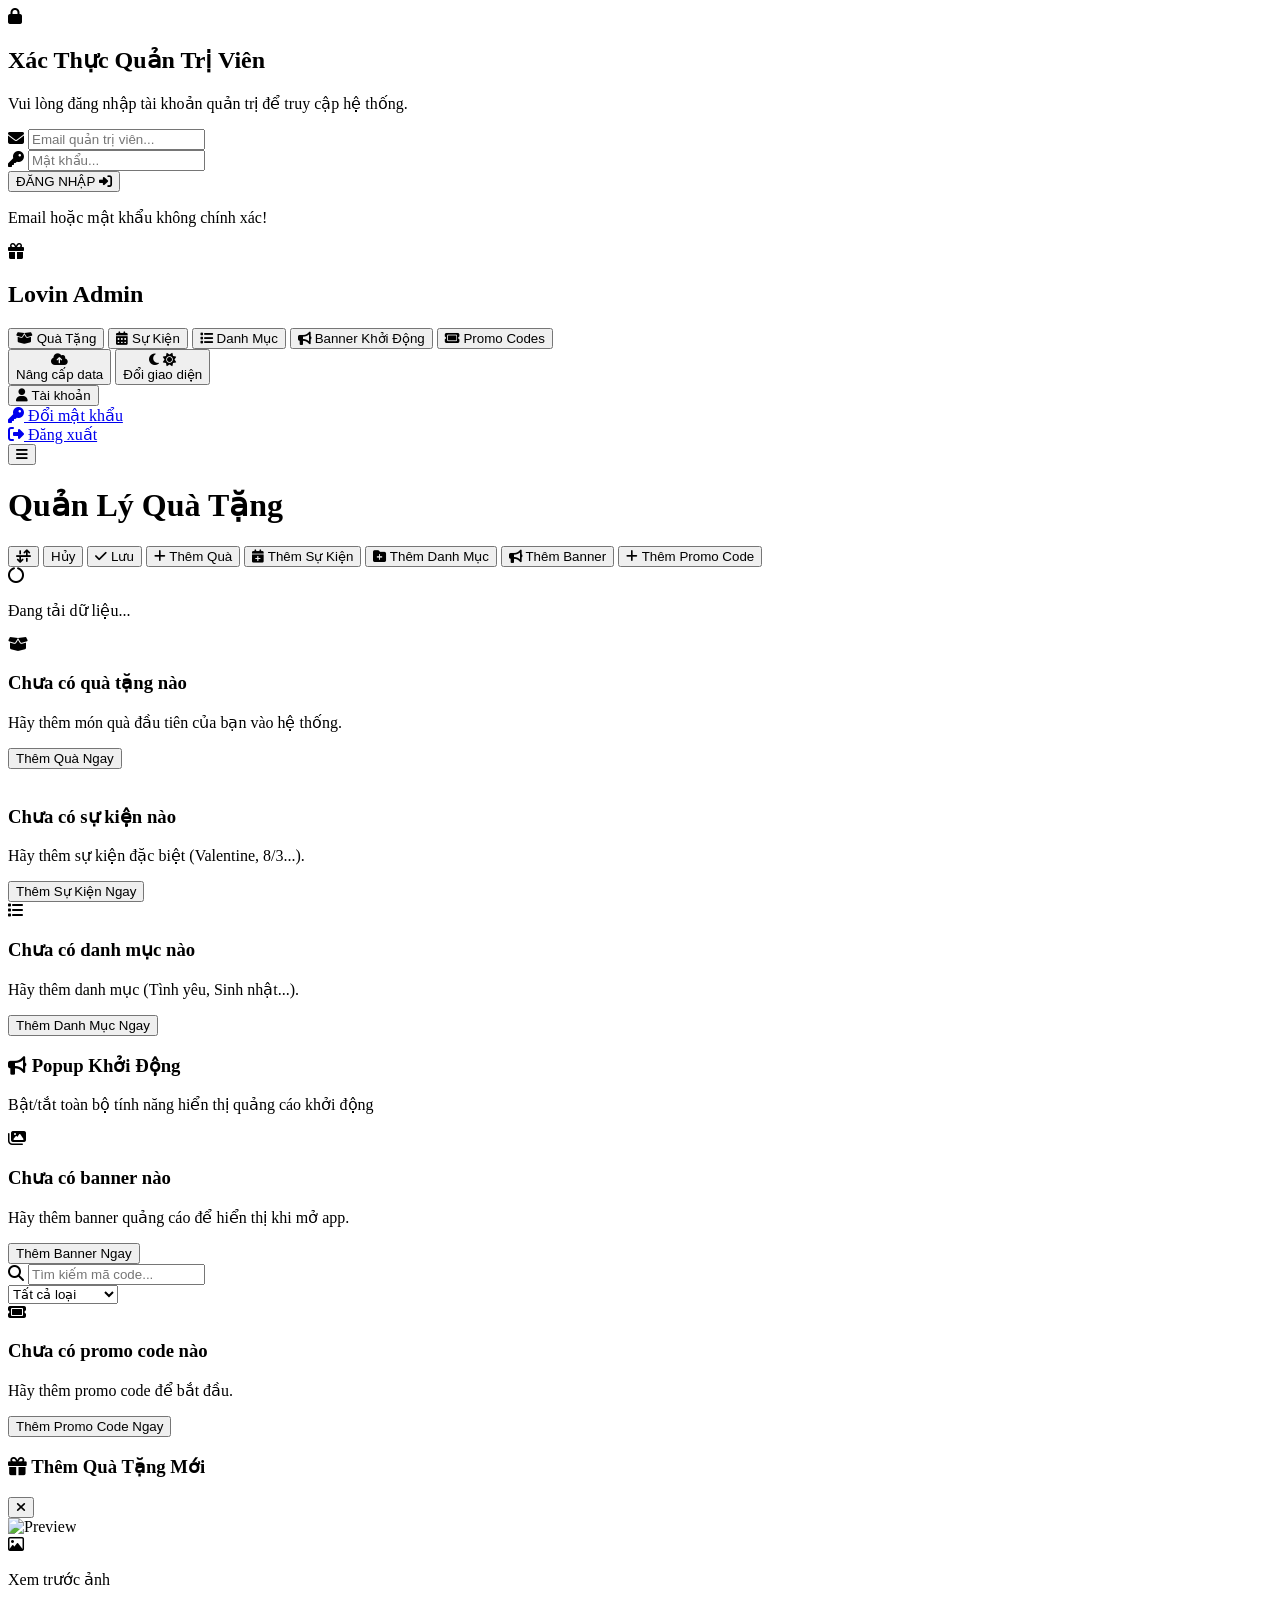
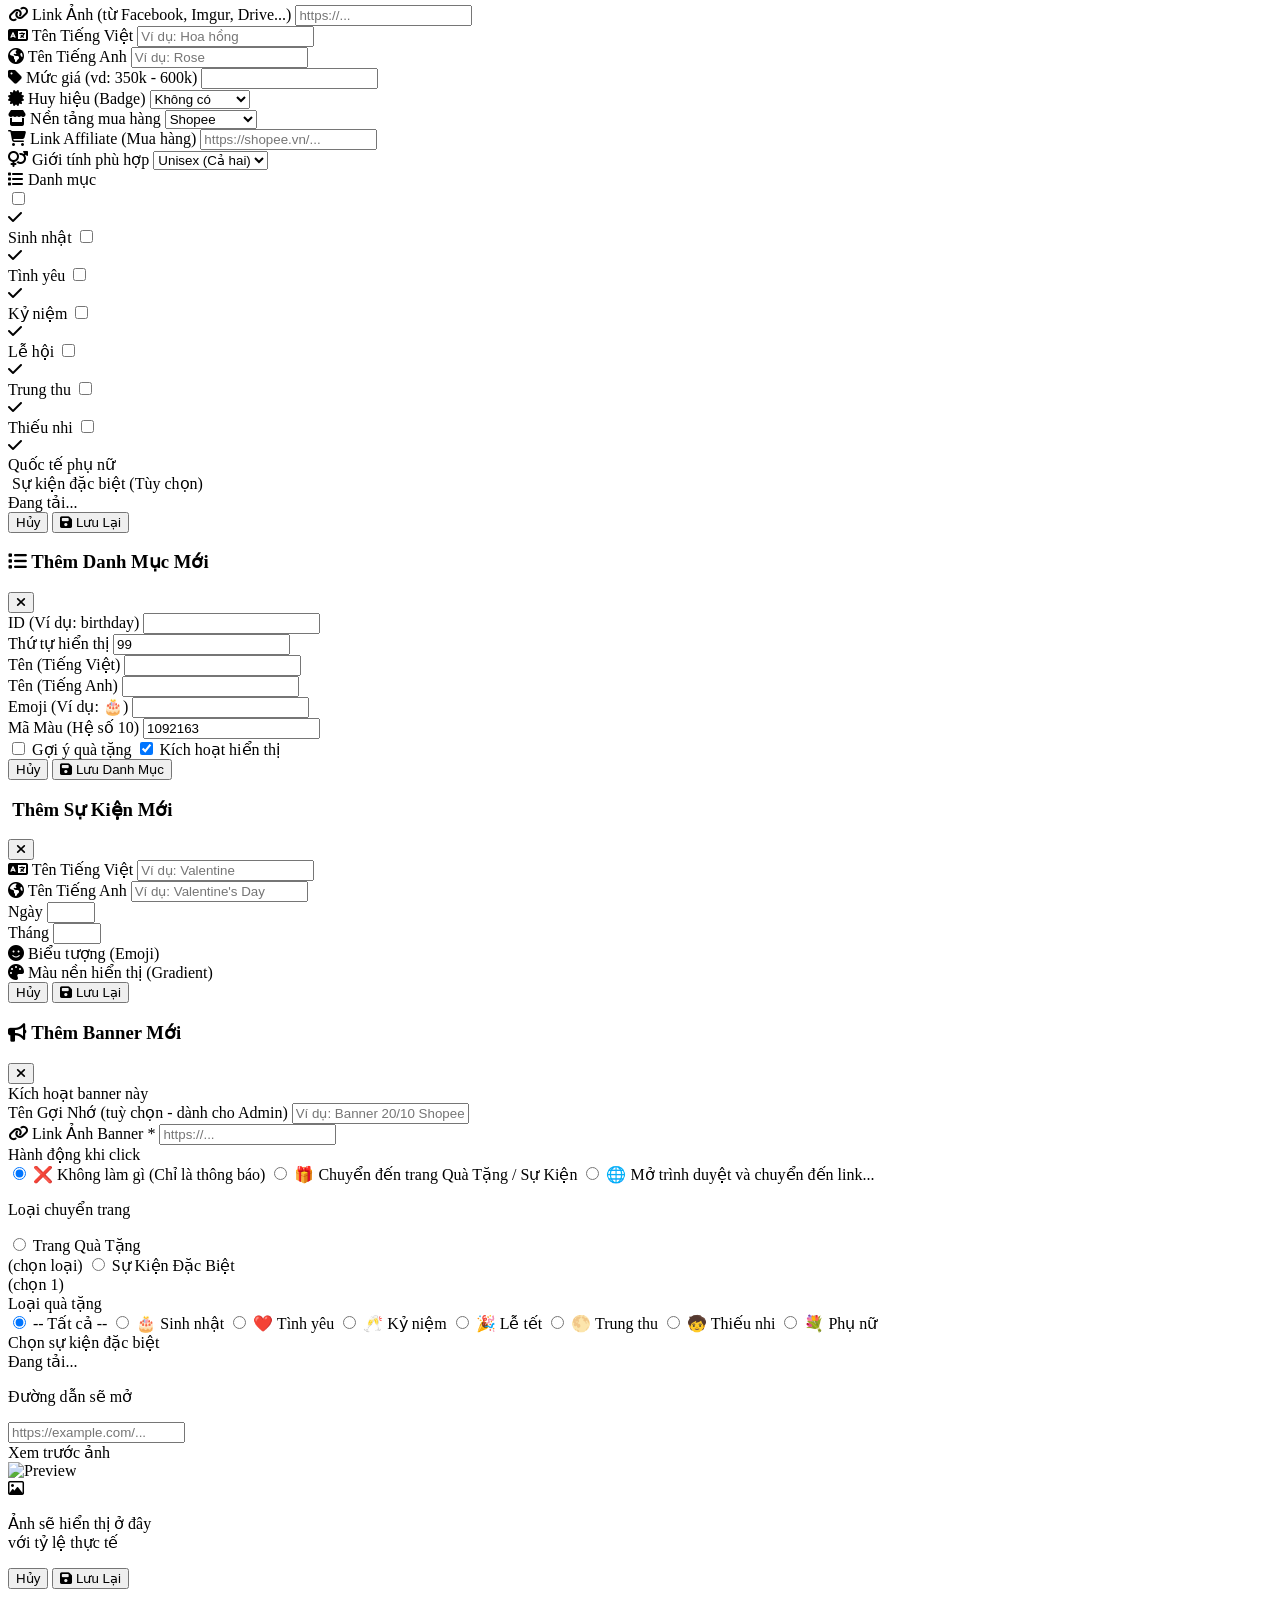
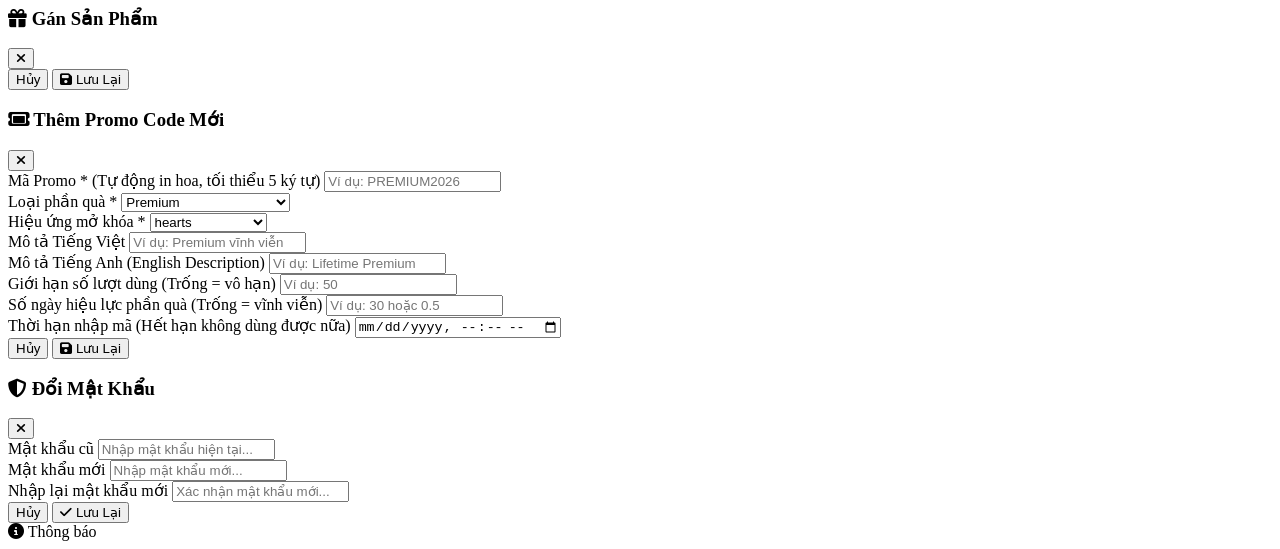
==== commit a838c974: "." ====
--- a/gift_mng/index.html
+++ b/gift_mng/index.html
@@ -1032,10 +1032,17 @@
                         </select>
                     </div>
 
-                    <div>
-                        <label class="block text-sm font-semibold text-gray-700 dark:text-gray-300 mb-1.5">Mô tả (Hiển thị khi thành công)</label>
-                        <input type="text" id="pc-description" placeholder="Ví dụ: Premium vĩnh viễn"
-                            class="w-full px-4 py-2.5 rounded-xl bg-gray-50 dark:bg-white/5 border border-gray-300 dark:border-white/10 text-gray-900 dark:text-white focus:outline-none focus:ring-2 focus:ring-primary transition-all">
+                    <div class="grid grid-cols-1 md:grid-cols-2 gap-5">
+                        <div>
+                            <label class="block text-sm font-semibold text-gray-700 dark:text-gray-300 mb-1.5">Mô tả Tiếng Việt</label>
+                            <input type="text" id="pc-description" placeholder="Ví dụ: Premium vĩnh viễn"
+                                class="w-full px-4 py-2.5 rounded-xl bg-gray-50 dark:bg-white/5 border border-gray-300 dark:border-white/10 text-gray-900 dark:text-white focus:outline-none focus:ring-2 focus:ring-primary transition-all">
+                        </div>
+                        <div>
+                            <label class="block text-sm font-semibold text-gray-700 dark:text-gray-300 mb-1.5">Mô tả Tiếng Anh (English Description)</label>
+                            <input type="text" id="pc-descriptionEn" placeholder="Ví dụ: Lifetime Premium"
+                                class="w-full px-4 py-2.5 rounded-xl bg-gray-50 dark:bg-white/5 border border-gray-300 dark:border-white/10 text-gray-900 dark:text-white focus:outline-none focus:ring-2 focus:ring-primary transition-all">
+                        </div>
                     </div>
 
                     <div class="grid grid-cols-1 md:grid-cols-2 gap-5">
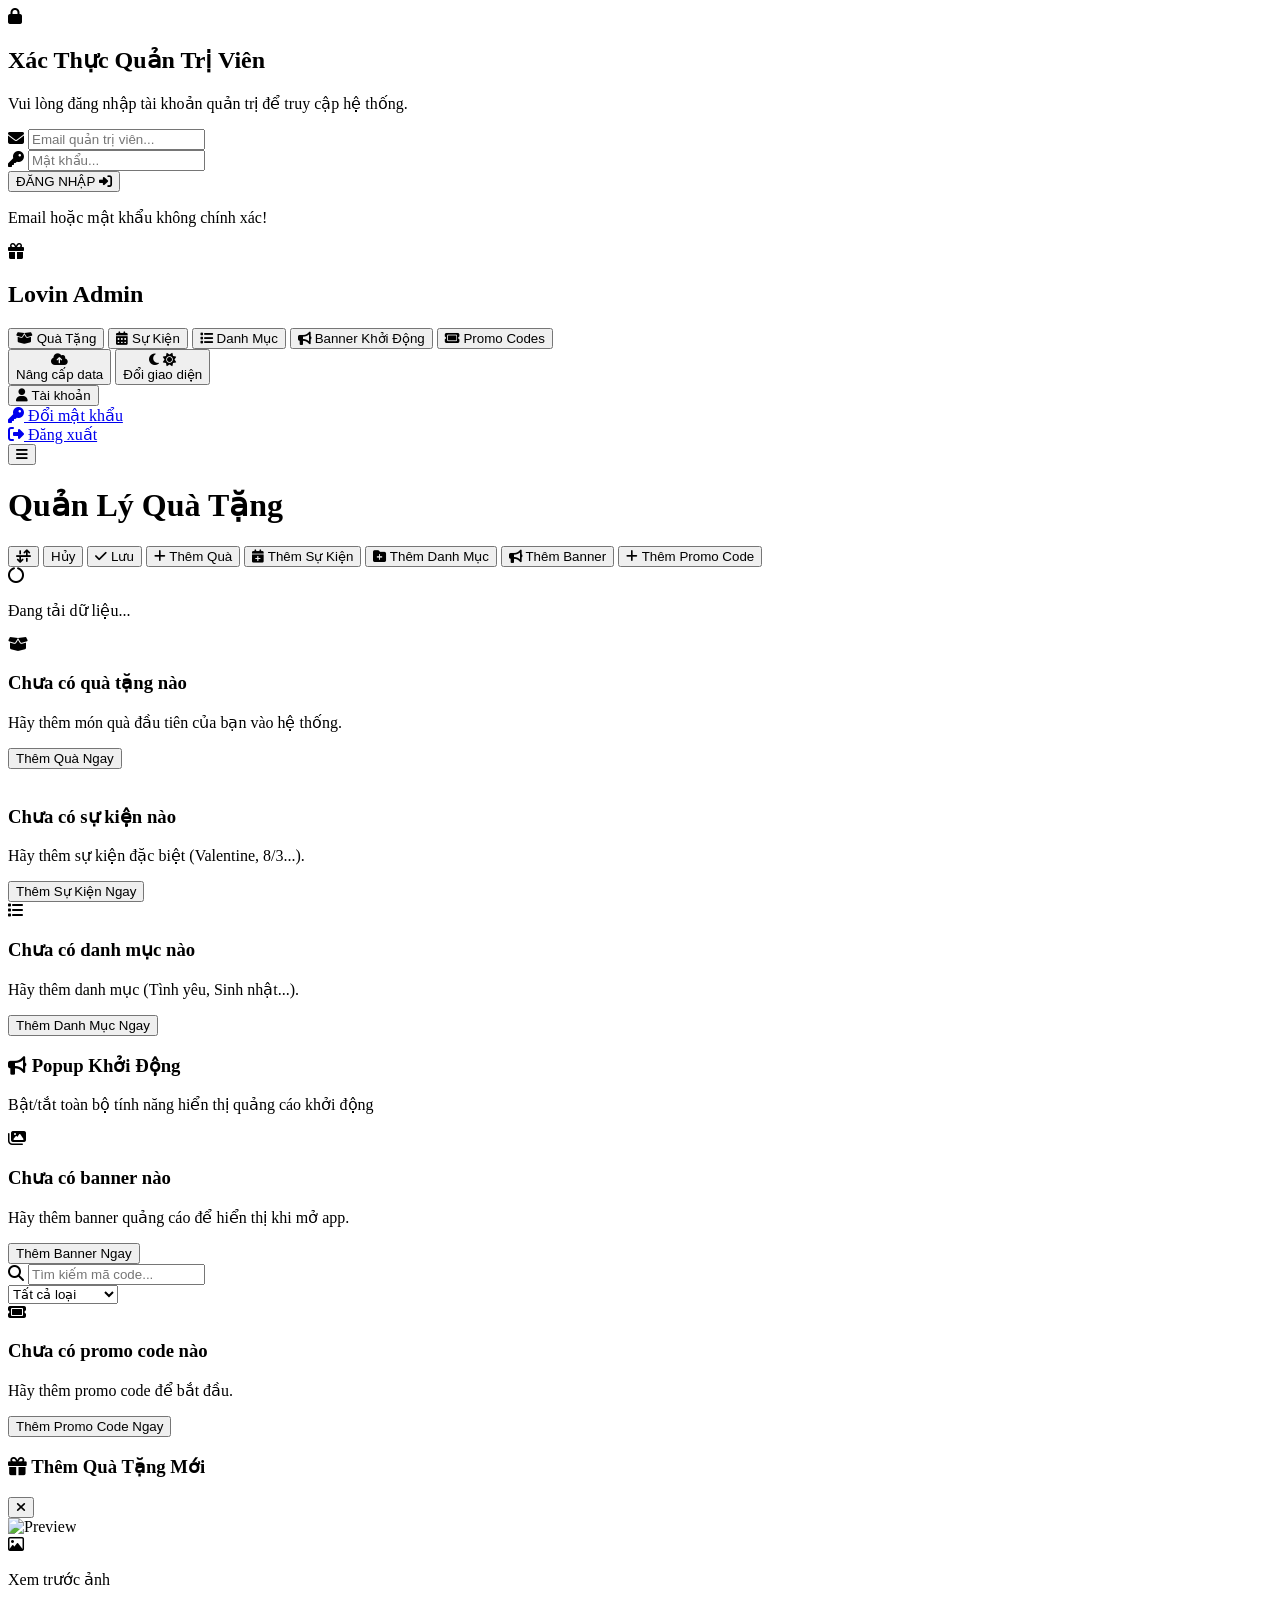
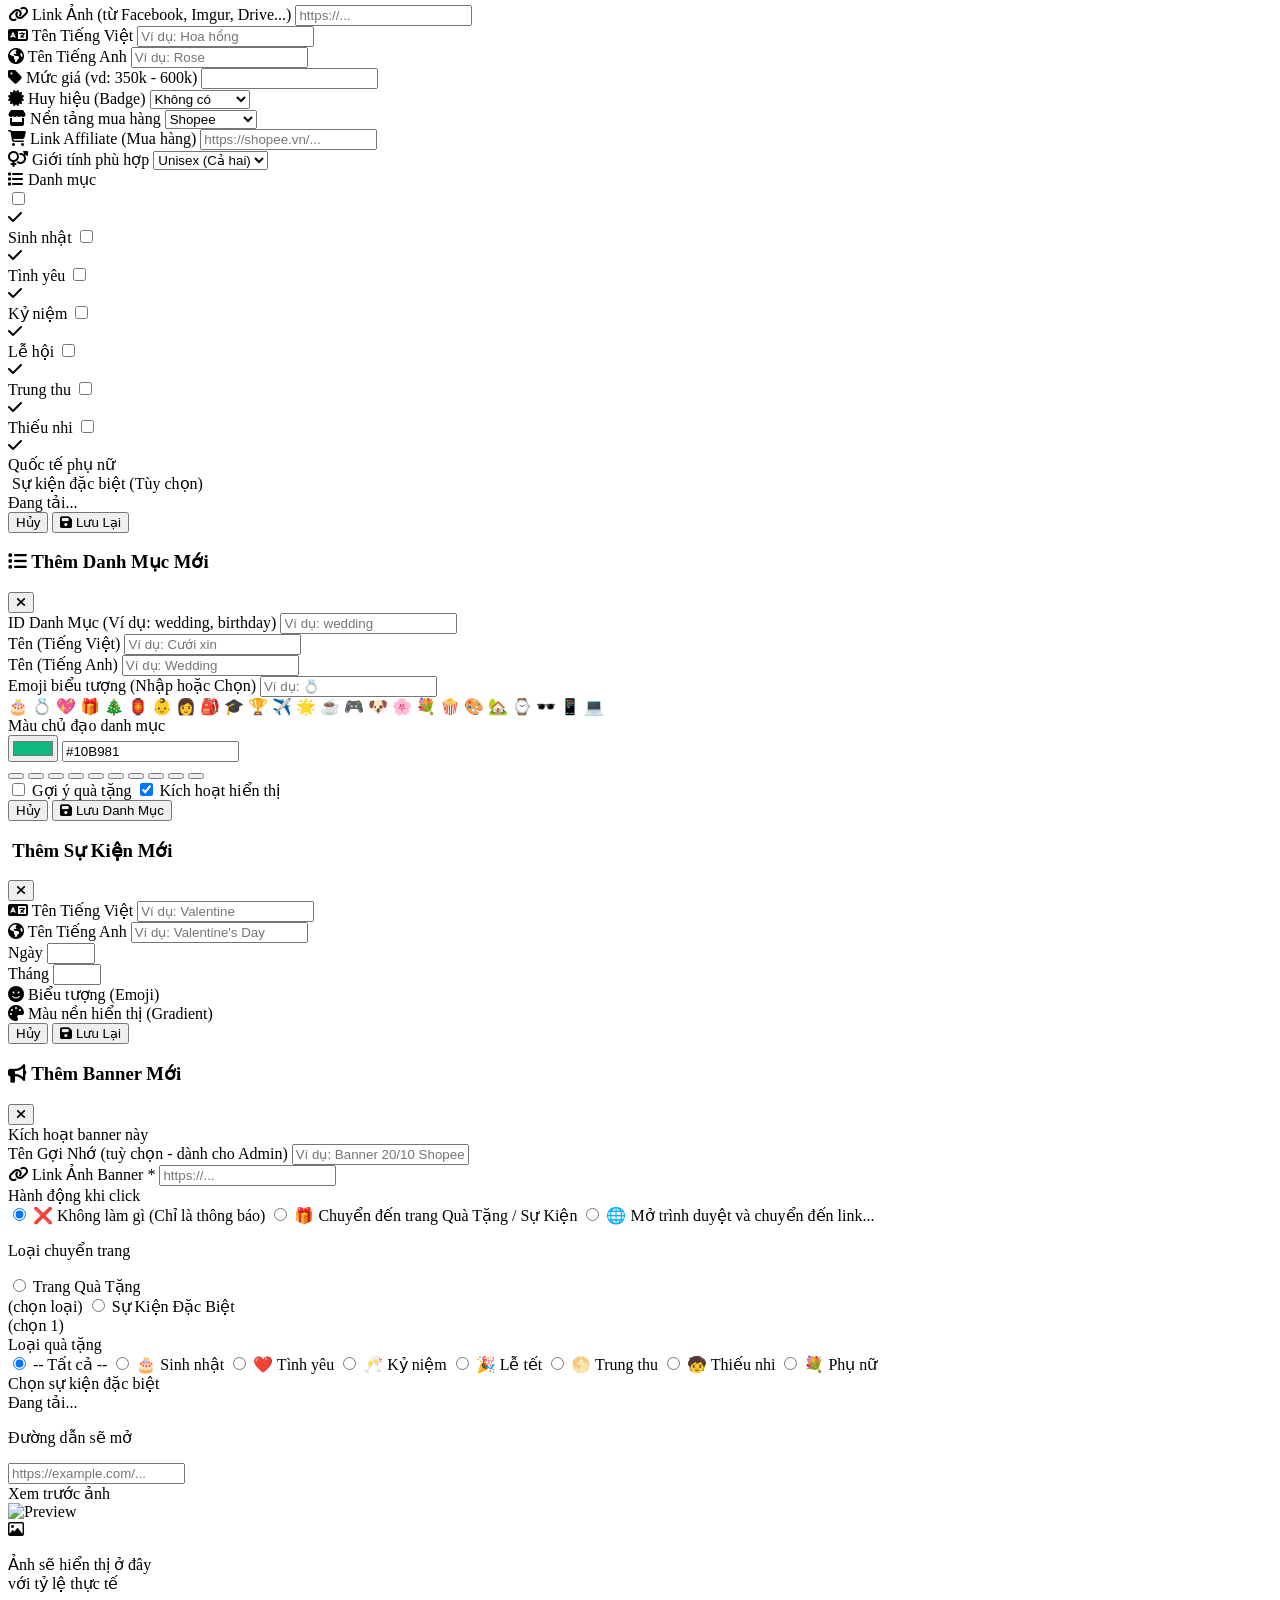
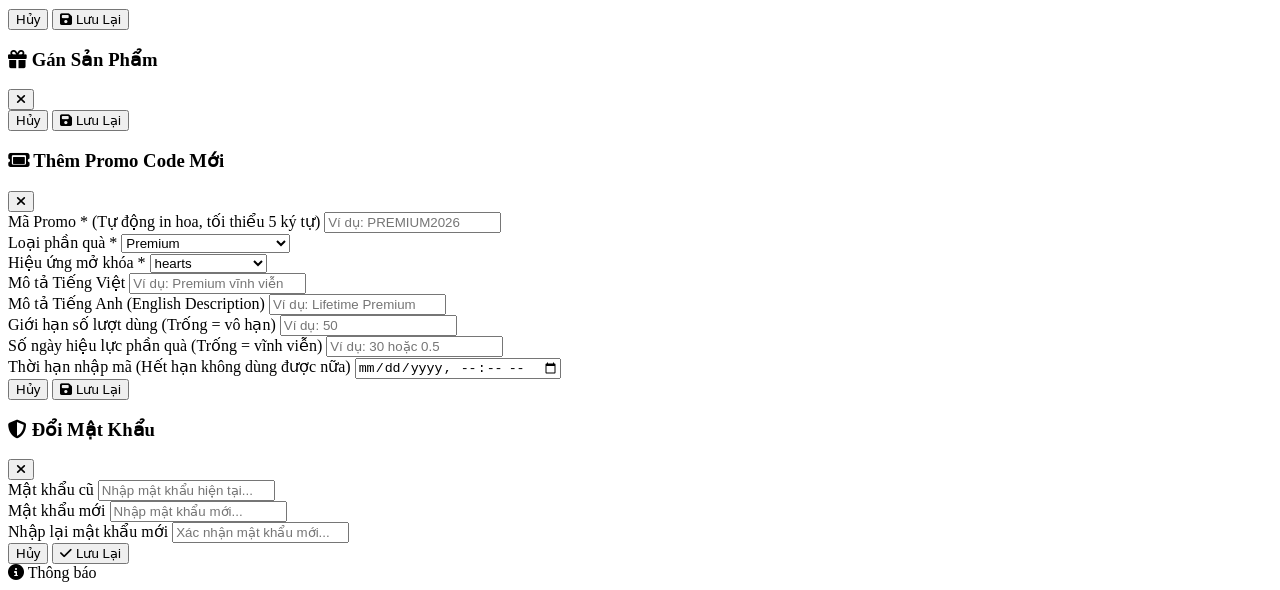
==== commit 82a29c8a: "." ====
--- a/gift_mng/index.html
+++ b/gift_mng/index.html
@@ -4,8 +4,8 @@
 <head>
     <meta charset="UTF-8">
     <meta name="viewport" content="width=device-width, initial-scale=1.0">
-    <title>Quản Lý Quà Tặng - Lovin</title>
-
+    <title>Quản Trị Viên - Lovin</title>
+<link rel="shortcut icon" href="app_icon.png" type="image/x-icon">
     <!-- Google Fonts -->
     <link href="https://fonts.googleapis.com/css2?family=Quicksand:wght@400;500;600;700;800&display=swap"
         rel="stylesheet">
@@ -607,42 +607,82 @@
             </div>
             <div class="flex-1 overflow-y-auto p-6 scrollbar-thin scrollbar-thumb-gray-300 dark:scrollbar-thumb-gray-600">
                 <form id="form-category" class="space-y-6">
+                    <input type="hidden" id="cat-order" value="99">
+                    
+                    <div>
+                        <label class="block text-sm font-semibold text-gray-700 dark:text-gray-300 mb-1.5">ID Danh Mục (Ví dụ: wedding, birthday)</label>
+                        <input type="text" id="cat-id" required placeholder="Ví dụ: wedding"
+                            class="w-full px-4 py-2.5 rounded-xl bg-gray-50 dark:bg-white/5 border border-gray-300 dark:border-white/10 text-gray-900 dark:text-white focus:outline-none focus:ring-2 focus:ring-green-500 transition-all">
+                    </div>
+
                     <div class="grid grid-cols-1 md:grid-cols-2 gap-6">
                         <div>
-                            <label class="block text-sm font-semibold text-gray-700 dark:text-gray-300 mb-1.5">ID (Ví dụ: birthday)</label>
-                            <input type="text" id="cat-id" required
+                            <label class="block text-sm font-semibold text-gray-700 dark:text-gray-300 mb-1.5">Tên (Tiếng Việt)</label>
+                            <input type="text" id="cat-name" required placeholder="Ví dụ: Cưới xin"
                                 class="w-full px-4 py-2.5 rounded-xl bg-gray-50 dark:bg-white/5 border border-gray-300 dark:border-white/10 text-gray-900 dark:text-white focus:outline-none focus:ring-2 focus:ring-green-500 transition-all">
                         </div>
                         <div>
-                            <label class="block text-sm font-semibold text-gray-700 dark:text-gray-300 mb-1.5">Thứ tự hiển thị</label>
-                            <input type="number" id="cat-order" required value="99"
-                                class="w-full px-4 py-2.5 rounded-xl bg-gray-50 dark:bg-white/5 border border-gray-300 dark:border-white/10 text-gray-900 dark:text-white focus:outline-none focus:ring-2 focus:ring-green-500 transition-all">
-                        </div>
-                    </div>
-
-                    <div class="grid grid-cols-1 md:grid-cols-2 gap-6">
-                        <div>
-                            <label class="block text-sm font-semibold text-gray-700 dark:text-gray-300 mb-1.5">Tên (Tiếng Việt)</label>
-                            <input type="text" id="cat-name" required
-                                class="w-full px-4 py-2.5 rounded-xl bg-gray-50 dark:bg-white/5 border border-gray-300 dark:border-white/10 text-gray-900 dark:text-white focus:outline-none focus:ring-2 focus:ring-green-500 transition-all">
-                        </div>
-                        <div>
                             <label class="block text-sm font-semibold text-gray-700 dark:text-gray-300 mb-1.5">Tên (Tiếng Anh)</label>
-                            <input type="text" id="cat-nameEn" required
+                            <input type="text" id="cat-nameEn" required placeholder="Ví dụ: Wedding"
                                 class="w-full px-4 py-2.5 rounded-xl bg-gray-50 dark:bg-white/5 border border-gray-300 dark:border-white/10 text-gray-900 dark:text-white focus:outline-none focus:ring-2 focus:ring-green-500 transition-all">
                         </div>
                     </div>
                     
                     <div class="grid grid-cols-1 md:grid-cols-2 gap-6">
                         <div>
-                            <label class="block text-sm font-semibold text-gray-700 dark:text-gray-300 mb-1.5">Emoji (Ví dụ: 🎂)</label>
-                            <input type="text" id="cat-emoji" required
-                                class="w-full px-4 py-2.5 rounded-xl bg-gray-50 dark:bg-white/5 border border-gray-300 dark:border-white/10 text-gray-900 dark:text-white focus:outline-none focus:ring-2 focus:ring-green-500 transition-all">
-                        </div>
-                        <div>
-                            <label class="block text-sm font-semibold text-gray-700 dark:text-gray-300 mb-1.5">Mã Màu (Hệ số 10)</label>
-                            <input type="number" id="cat-colorValue" required value="1092163"
-                                class="w-full px-4 py-2.5 rounded-xl bg-gray-50 dark:bg-white/5 border border-gray-300 dark:border-white/10 text-gray-900 dark:text-white focus:outline-none focus:ring-2 focus:ring-green-500 transition-all">
+                            <label class="block text-sm font-semibold text-gray-700 dark:text-gray-300 mb-1.5">Emoji biểu tượng (Nhập hoặc Chọn)</label>
+                            <input type="text" id="cat-emoji" required placeholder="Ví dụ: 💍"
+                                class="w-full px-4 py-2.5 rounded-xl bg-gray-50 dark:bg-white/5 border border-gray-300 dark:border-white/10 text-gray-900 dark:text-white focus:outline-none focus:ring-2 focus:ring-green-500 transition-all mb-2">
+                            
+                            <!-- Quick Emoji Selector -->
+                            <div class="flex flex-wrap gap-1.5 p-2 bg-gray-50 dark:bg-white/5 rounded-xl border border-gray-200 dark:border-white/10 max-h-24 overflow-y-auto custom-scrollbar">
+                                <span onclick="selectCatEmoji('🎂')" class="w-7 h-7 rounded-lg hover:bg-gray-200 dark:hover:bg-white/10 flex items-center justify-center text-base cursor-pointer transition-all">🎂</span>
+                                <span onclick="selectCatEmoji('💍')" class="w-7 h-7 rounded-lg hover:bg-gray-200 dark:hover:bg-white/10 flex items-center justify-center text-base cursor-pointer transition-all">💍</span>
+                                <span onclick="selectCatEmoji('💖')" class="w-7 h-7 rounded-lg hover:bg-gray-200 dark:hover:bg-white/10 flex items-center justify-center text-base cursor-pointer transition-all">💖</span>
+                                <span onclick="selectCatEmoji('🎁')" class="w-7 h-7 rounded-lg hover:bg-gray-200 dark:hover:bg-white/10 flex items-center justify-center text-base cursor-pointer transition-all">🎁</span>
+                                <span onclick="selectCatEmoji('🎄')" class="w-7 h-7 rounded-lg hover:bg-gray-200 dark:hover:bg-white/10 flex items-center justify-center text-base cursor-pointer transition-all">🎄</span>
+                                <span onclick="selectCatEmoji('🏮')" class="w-7 h-7 rounded-lg hover:bg-gray-200 dark:hover:bg-white/10 flex items-center justify-center text-base cursor-pointer transition-all">🏮</span>
+                                <span onclick="selectCatEmoji('👶')" class="w-7 h-7 rounded-lg hover:bg-gray-200 dark:hover:bg-white/10 flex items-center justify-center text-base cursor-pointer transition-all">👶</span>
+                                <span onclick="selectCatEmoji('👩')" class="w-7 h-7 rounded-lg hover:bg-gray-200 dark:hover:bg-white/10 flex items-center justify-center text-base cursor-pointer transition-all">👩</span>
+                                <span onclick="selectCatEmoji('🎒')" class="w-7 h-7 rounded-lg hover:bg-gray-200 dark:hover:bg-white/10 flex items-center justify-center text-base cursor-pointer transition-all">🎒</span>
+                                <span onclick="selectCatEmoji('🎓')" class="w-7 h-7 rounded-lg hover:bg-gray-200 dark:hover:bg-white/10 flex items-center justify-center text-base cursor-pointer transition-all">🎓</span>
+                                <span onclick="selectCatEmoji('🏆')" class="w-7 h-7 rounded-lg hover:bg-gray-200 dark:hover:bg-white/10 flex items-center justify-center text-base cursor-pointer transition-all">🏆</span>
+                                <span onclick="selectCatEmoji('✈️')" class="w-7 h-7 rounded-lg hover:bg-gray-200 dark:hover:bg-white/10 flex items-center justify-center text-base cursor-pointer transition-all">✈️</span>
+                                <span onclick="selectCatEmoji('🌟')" class="w-7 h-7 rounded-lg hover:bg-gray-200 dark:hover:bg-white/10 flex items-center justify-center text-base cursor-pointer transition-all">🌟</span>
+                                <span onclick="selectCatEmoji('☕')" class="w-7 h-7 rounded-lg hover:bg-gray-200 dark:hover:bg-white/10 flex items-center justify-center text-base cursor-pointer transition-all">☕</span>
+                                <span onclick="selectCatEmoji('🎮')" class="w-7 h-7 rounded-lg hover:bg-gray-200 dark:hover:bg-white/10 flex items-center justify-center text-base cursor-pointer transition-all">🎮</span>
+                                <span onclick="selectCatEmoji('🐶')" class="w-7 h-7 rounded-lg hover:bg-gray-200 dark:hover:bg-white/10 flex items-center justify-center text-base cursor-pointer transition-all">🐶</span>
+                                <span onclick="selectCatEmoji('🌸')" class="w-7 h-7 rounded-lg hover:bg-gray-200 dark:hover:bg-white/10 flex items-center justify-center text-base cursor-pointer transition-all">🌸</span>
+                                <span onclick="selectCatEmoji('💐')" class="w-7 h-7 rounded-lg hover:bg-gray-200 dark:hover:bg-white/10 flex items-center justify-center text-base cursor-pointer transition-all">💐</span>
+                                <span onclick="selectCatEmoji('🍿')" class="w-7 h-7 rounded-lg hover:bg-gray-200 dark:hover:bg-white/10 flex items-center justify-center text-base cursor-pointer transition-all">🍿</span>
+                                <span onclick="selectCatEmoji('🎨')" class="w-7 h-7 rounded-lg hover:bg-gray-200 dark:hover:bg-white/10 flex items-center justify-center text-base cursor-pointer transition-all">🎨</span>
+                                <span onclick="selectCatEmoji('🏡')" class="w-7 h-7 rounded-lg hover:bg-gray-200 dark:hover:bg-white/10 flex items-center justify-center text-base cursor-pointer transition-all">🏡</span>
+                                <span onclick="selectCatEmoji('⌚')" class="w-7 h-7 rounded-lg hover:bg-gray-200 dark:hover:bg-white/10 flex items-center justify-center text-base cursor-pointer transition-all">⌚</span>
+                                <span onclick="selectCatEmoji('🕶️')" class="w-7 h-7 rounded-lg hover:bg-gray-200 dark:hover:bg-white/10 flex items-center justify-center text-base cursor-pointer transition-all">🕶️</span>
+                                <span onclick="selectCatEmoji('📱')" class="w-7 h-7 rounded-lg hover:bg-gray-200 dark:hover:bg-white/10 flex items-center justify-center text-base cursor-pointer transition-all">📱</span>
+                                <span onclick="selectCatEmoji('💻')" class="w-7 h-7 rounded-lg hover:bg-gray-200 dark:hover:bg-white/10 flex items-center justify-center text-base cursor-pointer transition-all">💻</span>
+                            </div>
+                        </div>
+                        <div>
+                            <label class="block text-sm font-semibold text-gray-700 dark:text-gray-300 mb-1.5">Màu chủ đạo danh mục</label>
+                            <div class="flex items-center gap-3 mb-2">
+                                <input type="color" id="cat-color-picker" class="w-12 h-10 rounded-xl cursor-pointer bg-transparent border-0 p-0" value="#10B981">
+                                <input type="text" id="cat-color-hex" class="flex-1 px-4 py-2.5 rounded-xl bg-gray-50 dark:bg-white/5 border border-gray-300 dark:border-white/10 text-gray-900 dark:text-white font-mono text-sm uppercase focus:outline-none focus:ring-2 focus:ring-green-500" value="#10B981">
+                                <input type="hidden" id="cat-colorValue" value="4279286145">
+                            </div>
+                            <!-- Preset Color Swatches -->
+                            <div class="flex flex-wrap gap-2 pt-1">
+                                <button type="button" onclick="selectCatColor('#EC4899')" class="w-7 h-7 rounded-full bg-[#EC4899] border-2 border-white dark:border-gray-800 shadow-sm hover:scale-110 transition-transform" title="Pink"></button>
+                                <button type="button" onclick="selectCatColor('#7C3AED')" class="w-7 h-7 rounded-full bg-[#7C3AED] border-2 border-white dark:border-gray-800 shadow-sm hover:scale-110 transition-transform" title="Purple"></button>
+                                <button type="button" onclick="selectCatColor('#3B82F6')" class="w-7 h-7 rounded-full bg-[#3B82F6] border-2 border-white dark:border-gray-800 shadow-sm hover:scale-110 transition-transform" title="Blue"></button>
+                                <button type="button" onclick="selectCatColor('#10B981')" class="w-7 h-7 rounded-full bg-[#10B981] border-2 border-white dark:border-gray-800 shadow-sm hover:scale-110 transition-transform" title="Emerald"></button>
+                                <button type="button" onclick="selectCatColor('#F59E0B')" class="w-7 h-7 rounded-full bg-[#F59E0B] border-2 border-white dark:border-gray-800 shadow-sm hover:scale-110 transition-transform" title="Amber"></button>
+                                <button type="button" onclick="selectCatColor('#EF4444')" class="w-7 h-7 rounded-full bg-[#EF4444] border-2 border-white dark:border-gray-800 shadow-sm hover:scale-110 transition-transform" title="Red"></button>
+                                <button type="button" onclick="selectCatColor('#06B6D4')" class="w-7 h-7 rounded-full bg-[#06B6D4] border-2 border-white dark:border-gray-800 shadow-sm hover:scale-110 transition-transform" title="Cyan"></button>
+                                <button type="button" onclick="selectCatColor('#F43F5E')" class="w-7 h-7 rounded-full bg-[#F43F5E] border-2 border-white dark:border-gray-800 shadow-sm hover:scale-110 transition-transform" title="Rose"></button>
+                                <button type="button" onclick="selectCatColor('#14B8A6')" class="w-7 h-7 rounded-full bg-[#14B8A6] border-2 border-white dark:border-gray-800 shadow-sm hover:scale-110 transition-transform" title="Teal"></button>
+                                <button type="button" onclick="selectCatColor('#F97316')" class="w-7 h-7 rounded-full bg-[#F97316] border-2 border-white dark:border-gray-800 shadow-sm hover:scale-110 transition-transform" title="Orange"></button>
+                            </div>
                         </div>
                     </div>
                     
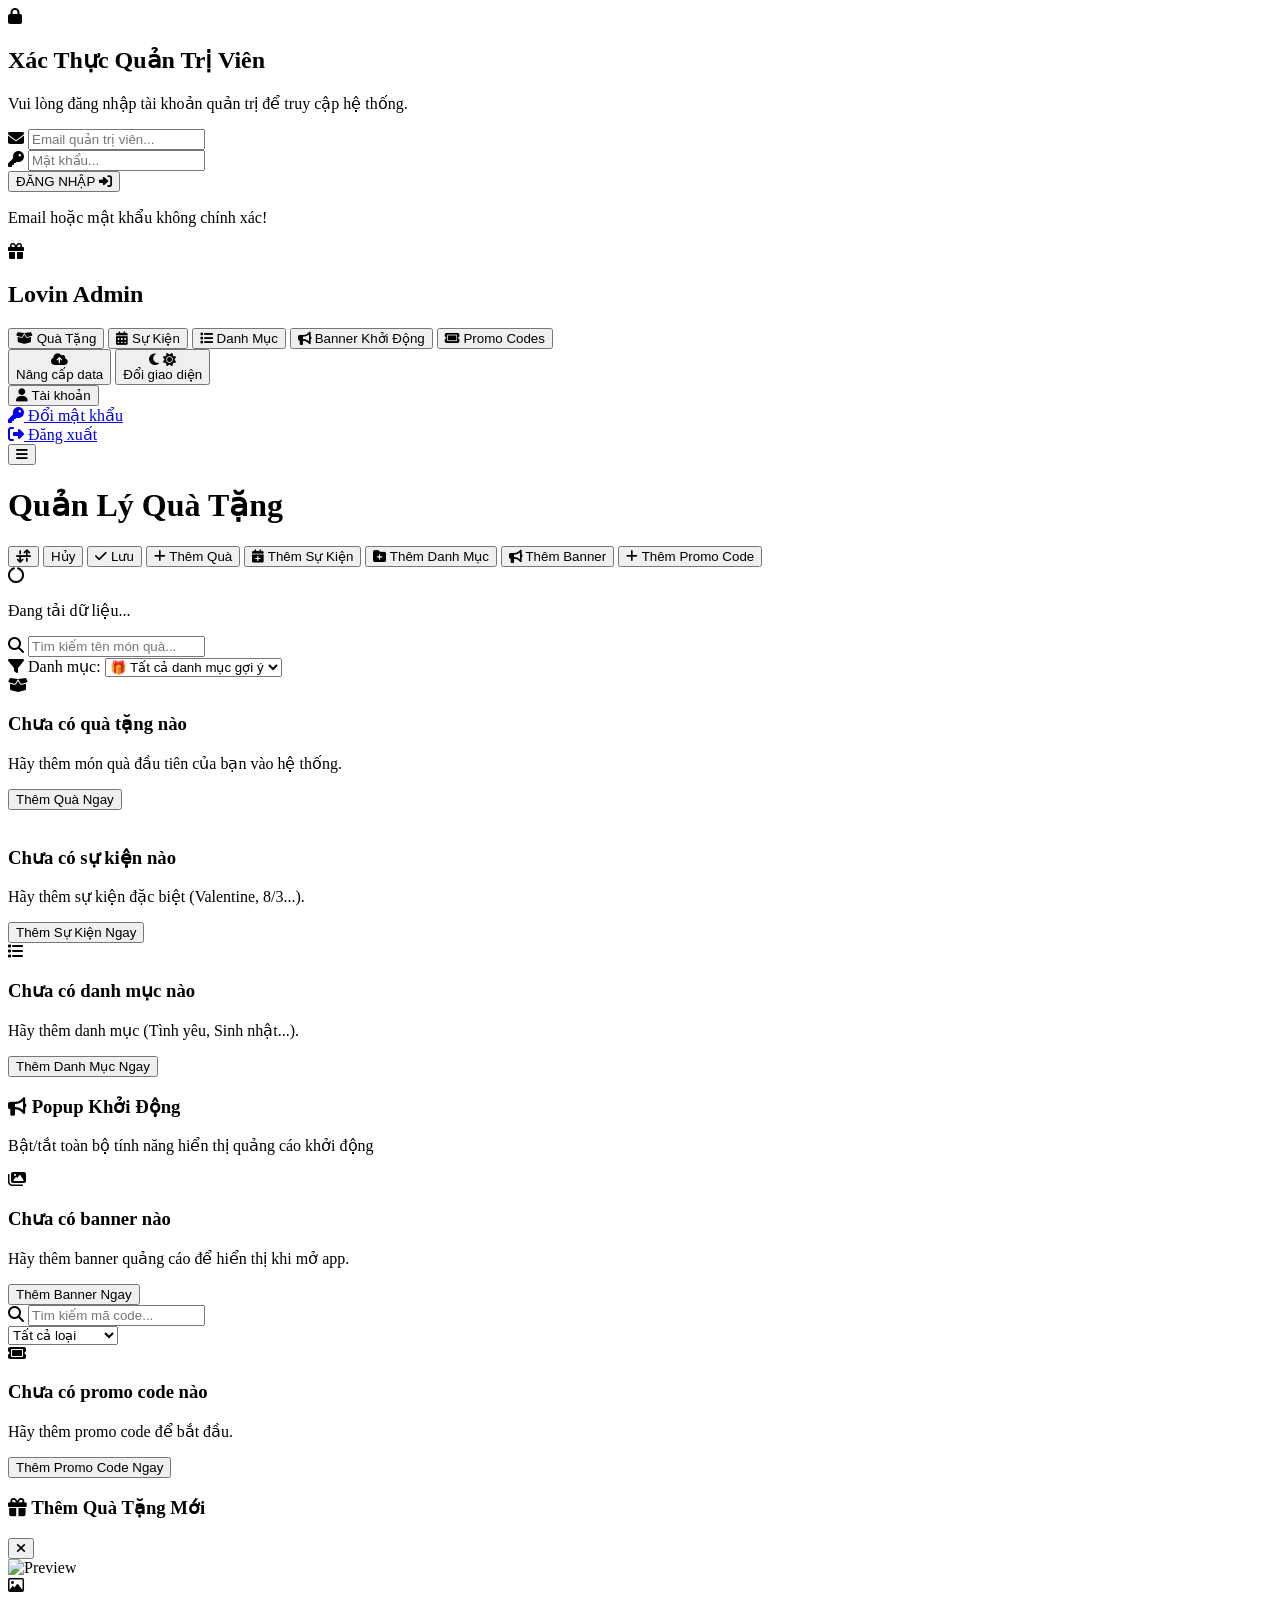
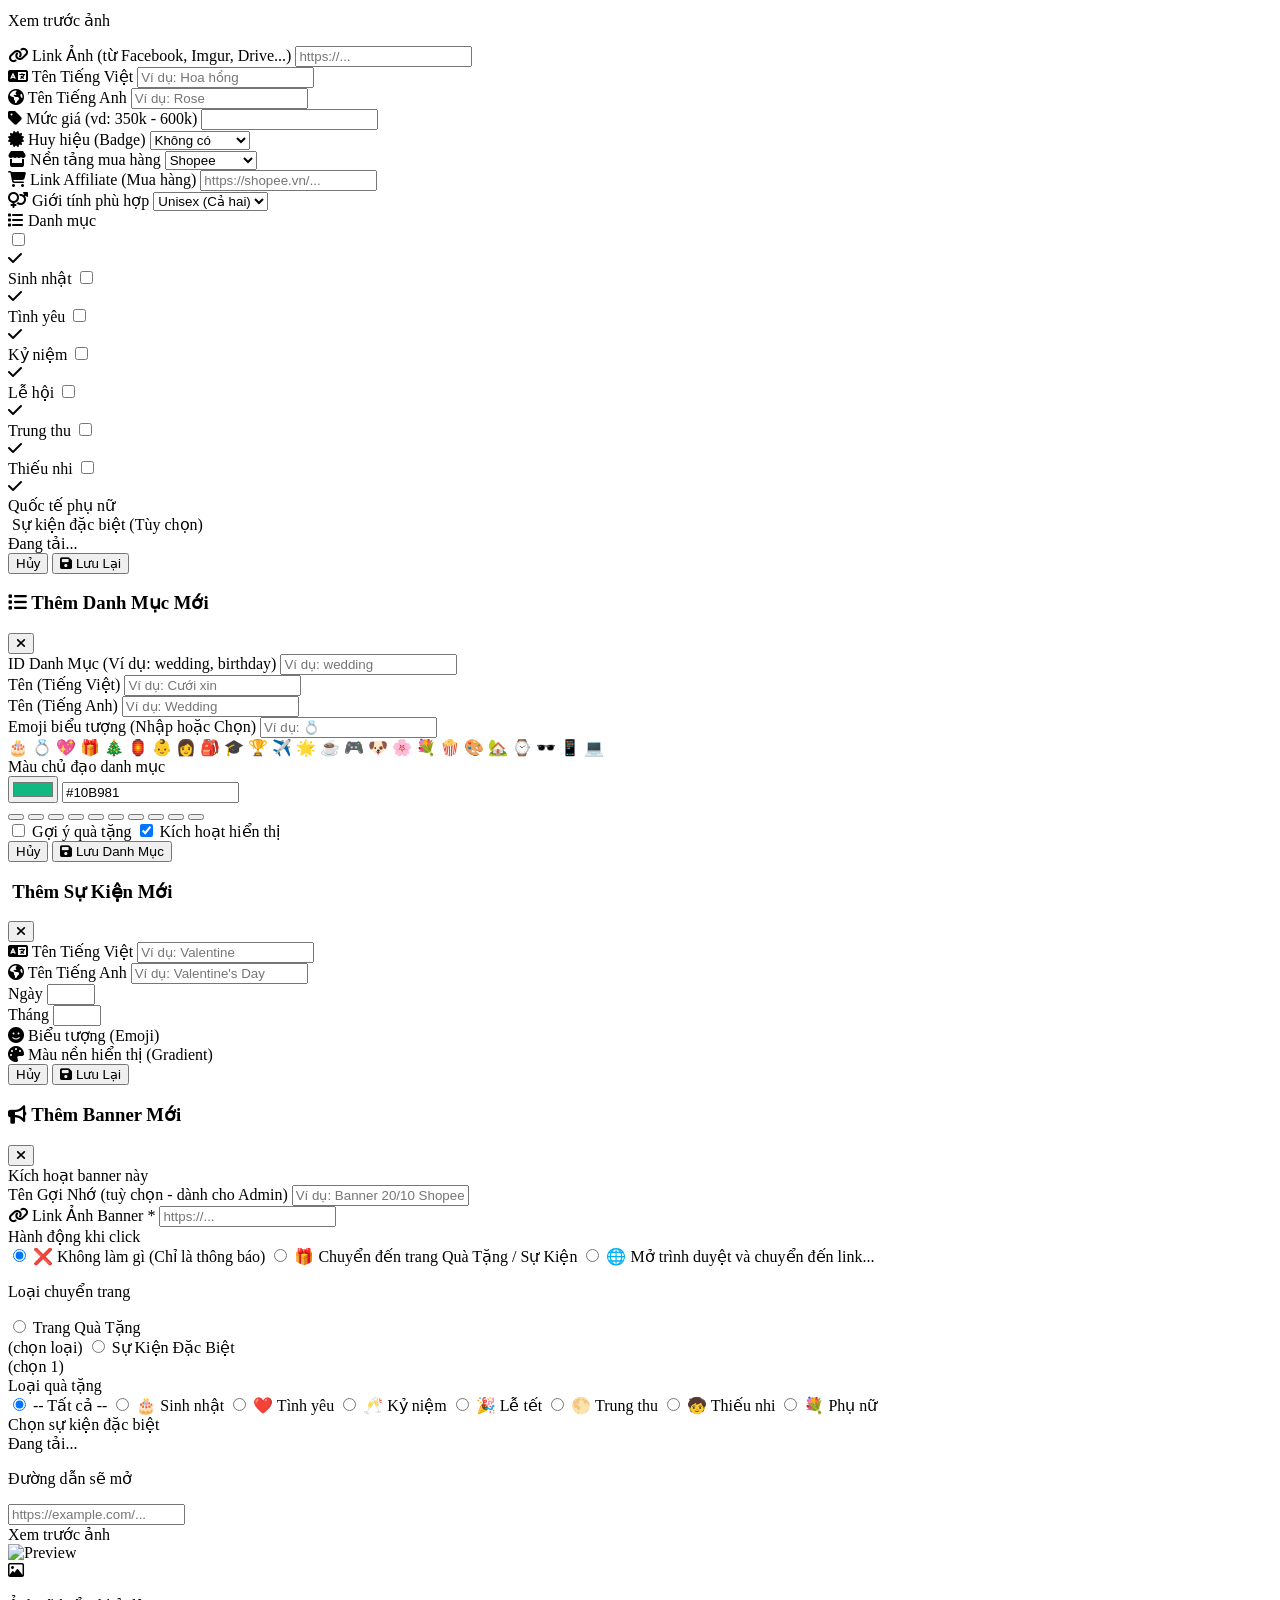
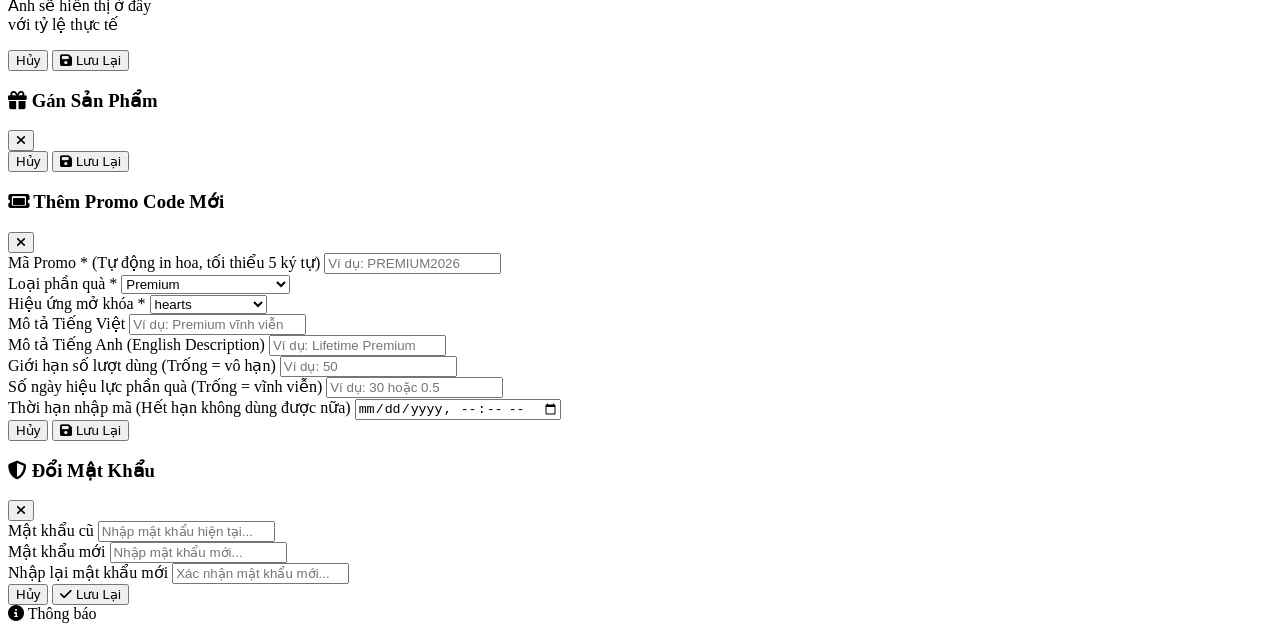
==== commit de65976b: "." ====
--- a/gift_mng/index.html
+++ b/gift_mng/index.html
@@ -229,6 +229,24 @@
 
                 <!-- Tab Content: Gifts -->
                 <div id="view-gifts" class="block">
+                    <!-- Search & Filter Bar for Gifts -->
+                    <div class="bg-white dark:bg-darkcard rounded-2xl border border-gray-200 dark:border-darkborder shadow-sm p-4 mb-6 flex flex-col sm:flex-row gap-4 justify-between items-center">
+                        <div class="relative w-full sm:max-w-md">
+                            <i class="fa-solid fa-magnifying-glass absolute left-4 top-1/2 transform -translate-y-1/2 text-gray-400"></i>
+                            <input type="text" id="gift-search-input" placeholder="Tìm kiếm tên món quà..."
+                                class="w-full pl-12 pr-4 py-2.5 rounded-xl bg-gray-50 dark:bg-white/5 border border-gray-300 dark:border-white/10 text-gray-900 dark:text-white focus:outline-none focus:ring-2 focus:ring-primary transition-all text-sm">
+                        </div>
+                        <div class="flex gap-2 w-full sm:w-auto items-center">
+                            <label class="text-sm font-semibold text-gray-600 dark:text-gray-400 shrink-0 hidden md:inline">
+                                <i class="fa-solid fa-filter text-primary mr-1"></i> Danh mục:
+                            </label>
+                            <select id="gift-filter-category"
+                                class="w-full sm:w-64 px-4 py-2.5 rounded-xl bg-gray-50 dark:bg-white/5 border border-gray-300 dark:border-white/10 text-gray-900 dark:text-white focus:outline-none focus:ring-2 focus:ring-primary transition-all text-sm cursor-pointer font-medium">
+                                <option value="">🎁 Tất cả danh mục gợi ý</option>
+                            </select>
+                        </div>
+                    </div>
+
                     <div id="empty-state"
                         class="hidden text-center py-16 bg-white dark:bg-darkcard rounded-2xl border border-gray-200 dark:border-darkborder shadow-sm">
                         <div
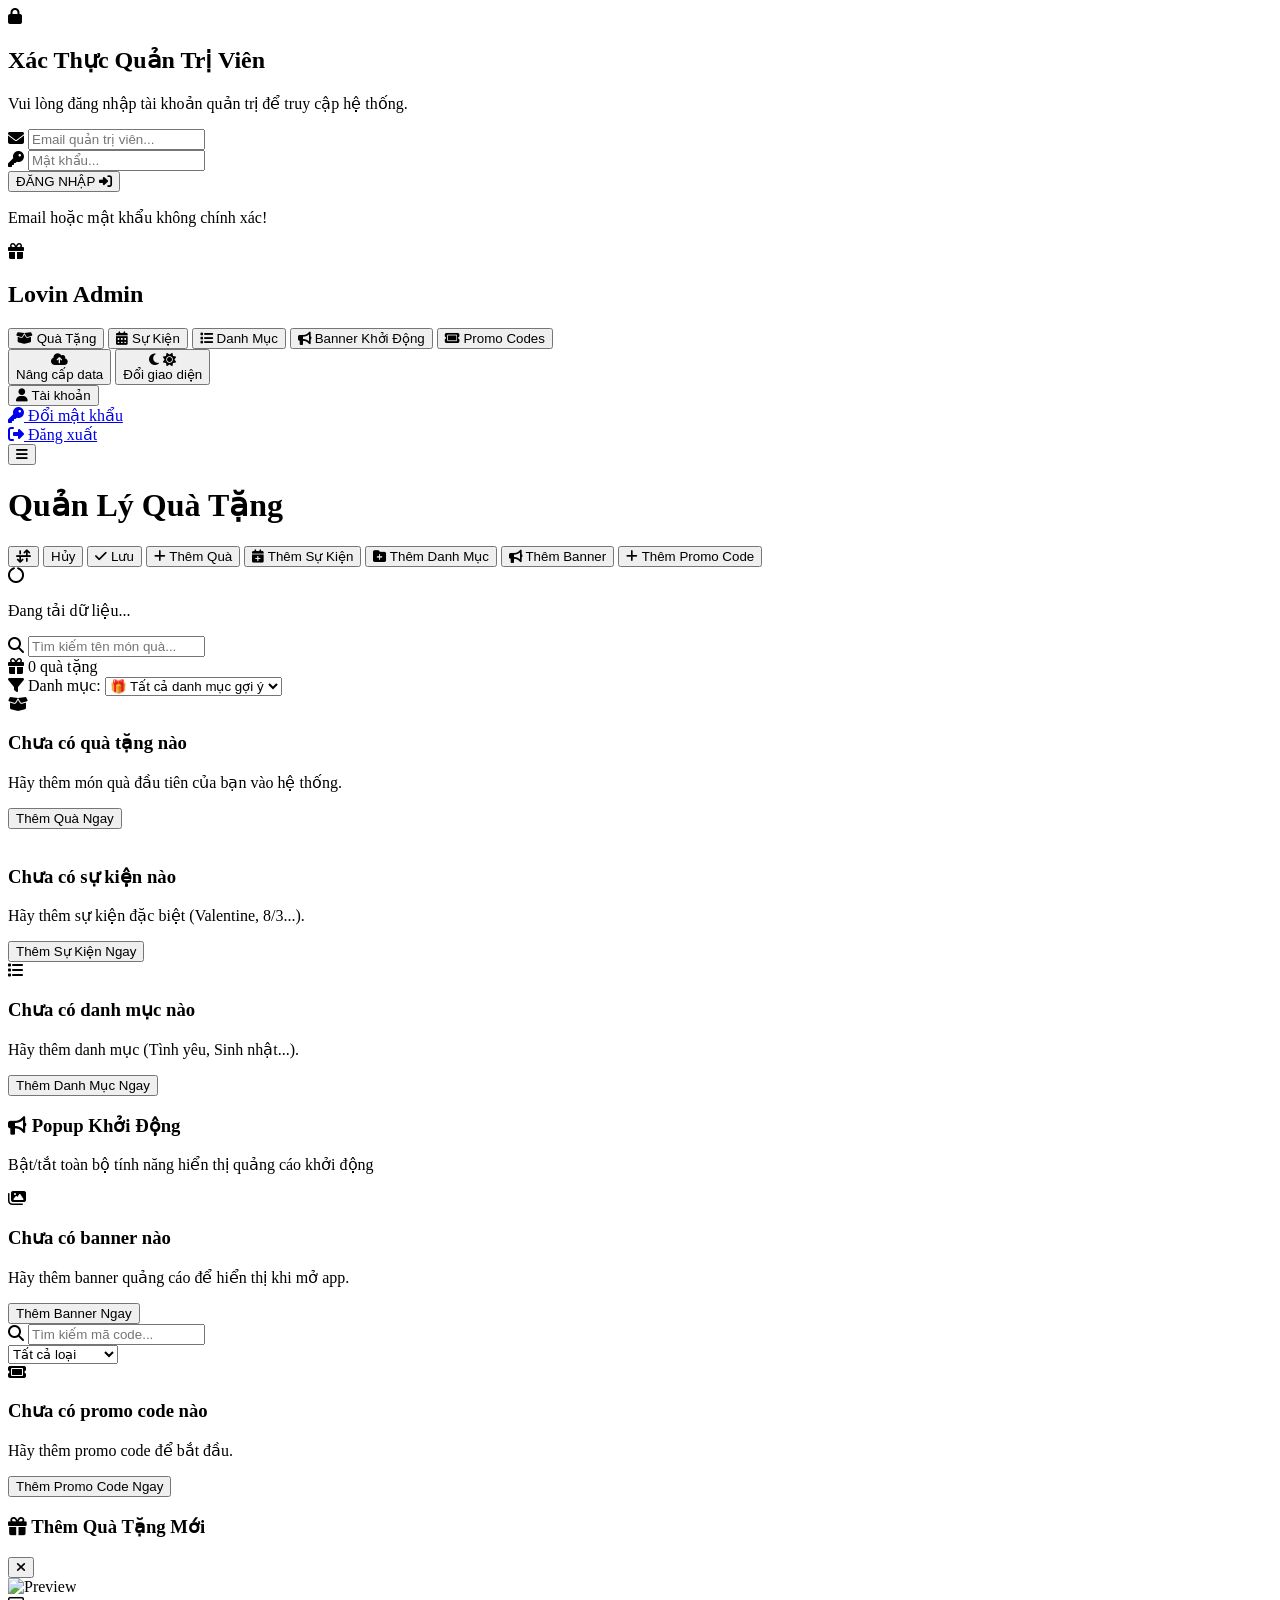
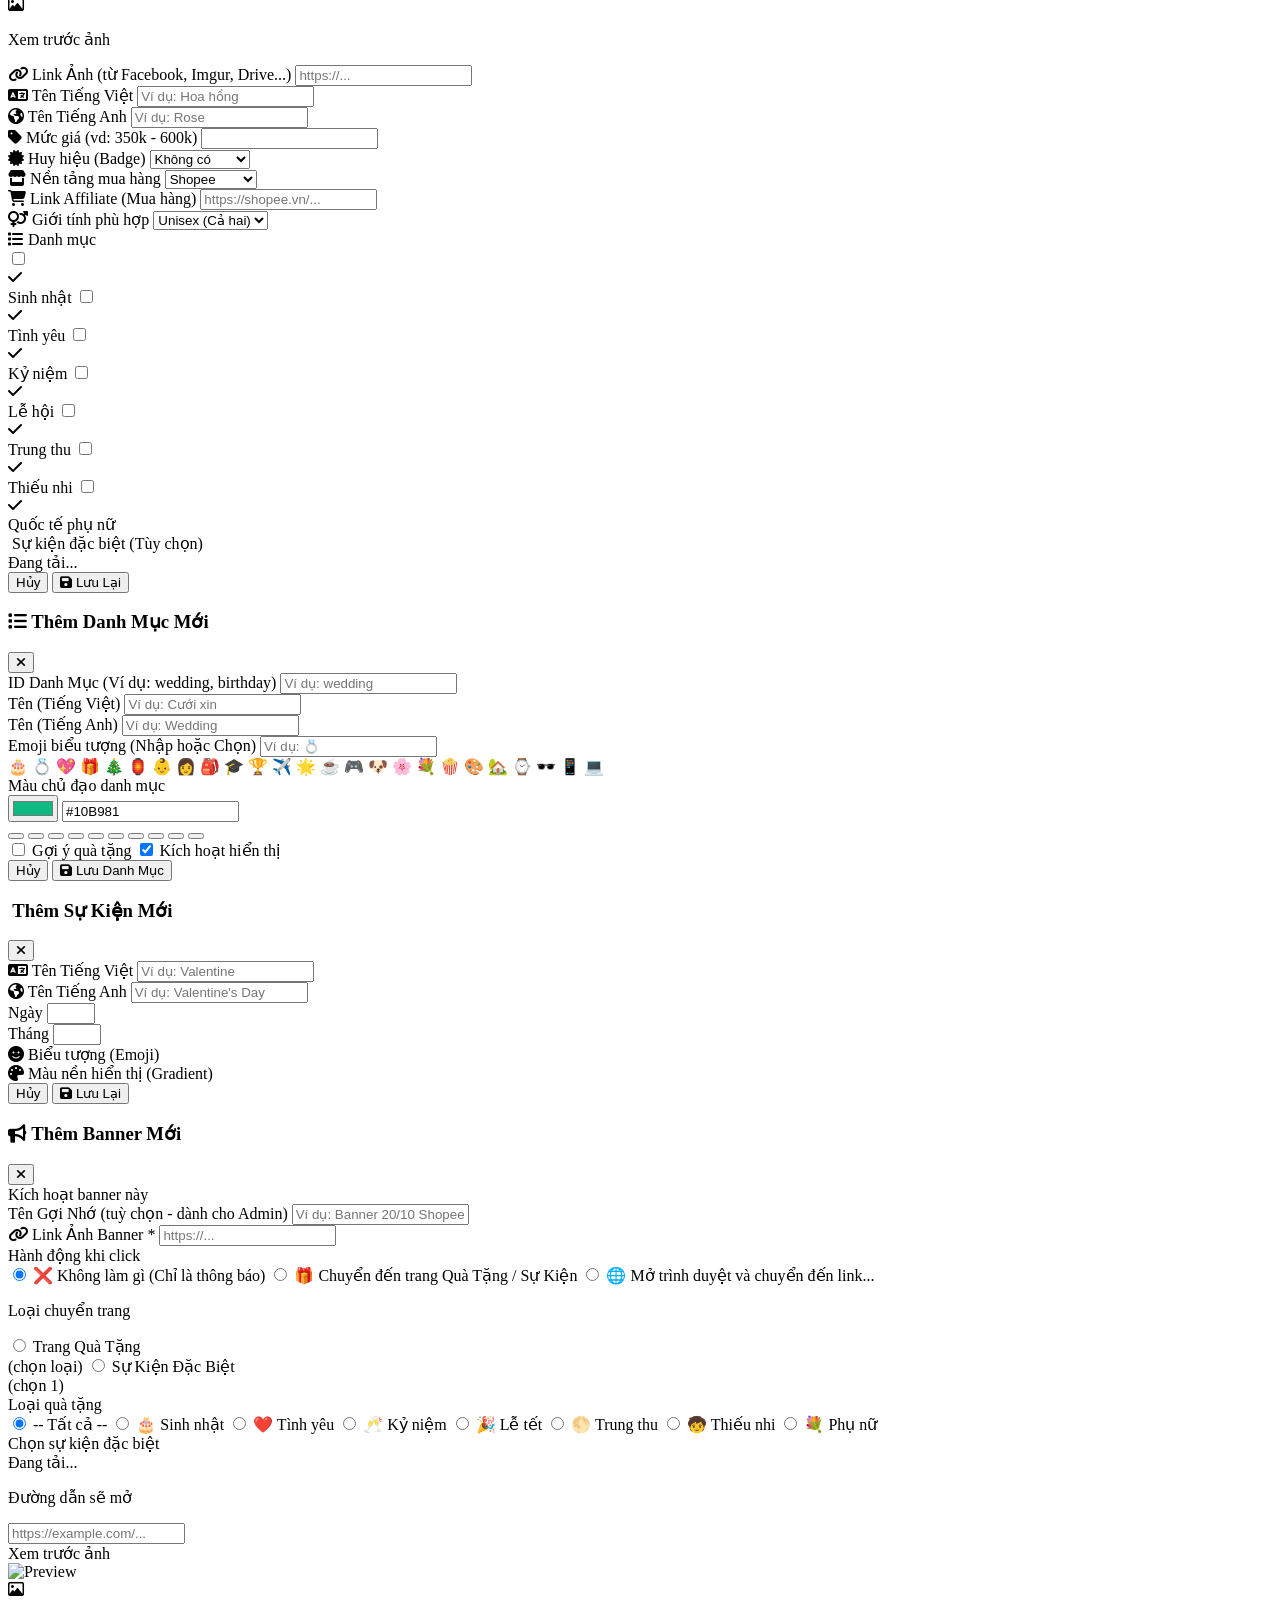
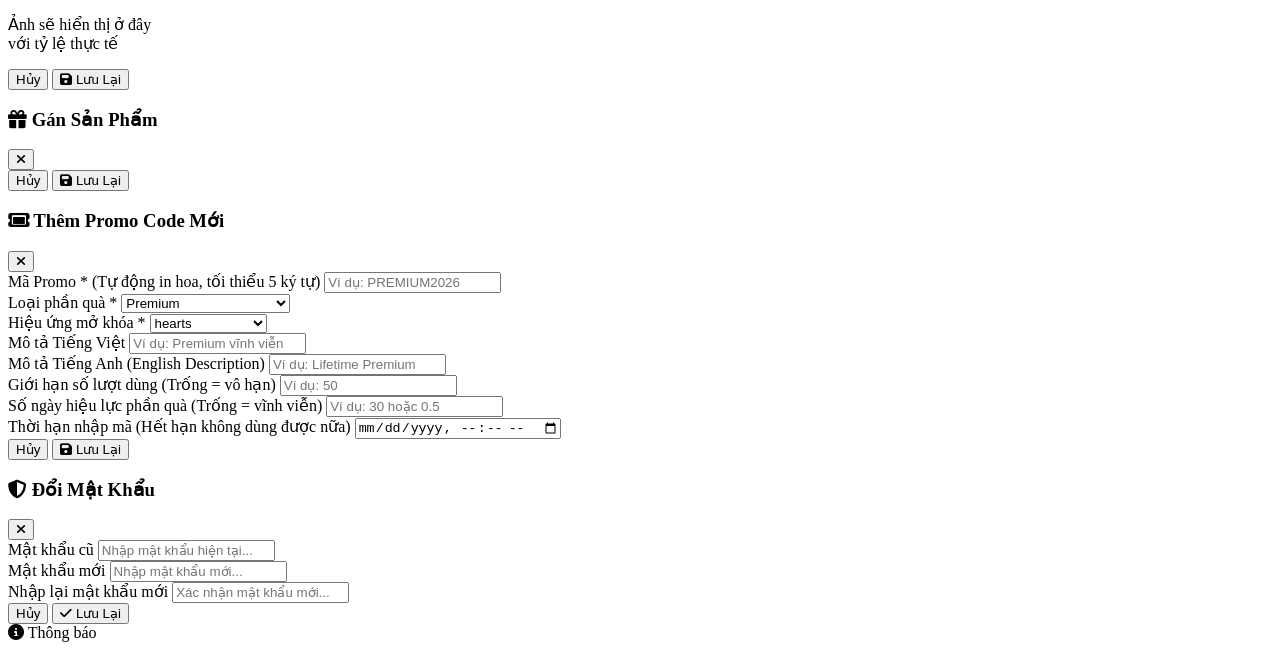
==== commit 091727b2: "." ====
--- a/gift_mng/index.html
+++ b/gift_mng/index.html
@@ -80,7 +80,7 @@
 
         <!-- Sidebar -->
         <aside id="sidebar"
-            class="fixed inset-y-0 left-0 z-40 w-64 bg-white dark:bg-darkcard border-r border-gray-200 dark:border-darkborder transform -translate-x-full lg:translate-x-0 lg:static lg:flex lg:flex-col transition-transform duration-300">
+            class="fixed lg:sticky top-0 inset-y-0 left-0 z-40 w-64 h-screen bg-white dark:bg-darkcard border-r border-gray-200 dark:border-darkborder transform -translate-x-full lg:translate-x-0 flex flex-col shrink-0 transition-transform duration-300 overflow-y-auto">
             <!-- Sidebar Header / Logo -->
             <div class="h-16 flex items-center px-6 border-b border-gray-200 dark:border-darkborder">
                 <div class="w-8 h-8 rounded-lg bg-primary/20 flex items-center justify-center mr-3">
@@ -231,10 +231,15 @@
                 <div id="view-gifts" class="block">
                     <!-- Search & Filter Bar for Gifts -->
                     <div class="bg-white dark:bg-darkcard rounded-2xl border border-gray-200 dark:border-darkborder shadow-sm p-4 mb-6 flex flex-col sm:flex-row gap-4 justify-between items-center">
-                        <div class="relative w-full sm:max-w-md">
-                            <i class="fa-solid fa-magnifying-glass absolute left-4 top-1/2 transform -translate-y-1/2 text-gray-400"></i>
-                            <input type="text" id="gift-search-input" placeholder="Tìm kiếm tên món quà..."
-                                class="w-full pl-12 pr-4 py-2.5 rounded-xl bg-gray-50 dark:bg-white/5 border border-gray-300 dark:border-white/10 text-gray-900 dark:text-white focus:outline-none focus:ring-2 focus:ring-primary transition-all text-sm">
+                        <div class="flex flex-col sm:flex-row items-center gap-3 w-full sm:w-auto">
+                            <div class="relative w-full sm:w-72">
+                                <i class="fa-solid fa-magnifying-glass absolute left-4 top-1/2 transform -translate-y-1/2 text-gray-400"></i>
+                                <input type="text" id="gift-search-input" placeholder="Tìm kiếm tên món quà..."
+                                    class="w-full pl-12 pr-4 py-2.5 rounded-xl bg-gray-50 dark:bg-white/5 border border-gray-300 dark:border-white/10 text-gray-900 dark:text-white focus:outline-none focus:ring-2 focus:ring-primary transition-all text-sm">
+                            </div>
+                            <span id="gift-count-badge" class="px-3 py-2 rounded-xl bg-primary/10 text-primary border border-primary/20 text-xs font-bold shrink-0 self-start sm:self-center">
+                                <i class="fa-solid fa-gift mr-1"></i> <span id="gift-count-text">0 quà tặng</span>
+                            </span>
                         </div>
                         <div class="flex gap-2 w-full sm:w-auto items-center">
                             <label class="text-sm font-semibold text-gray-600 dark:text-gray-400 shrink-0 hidden md:inline">
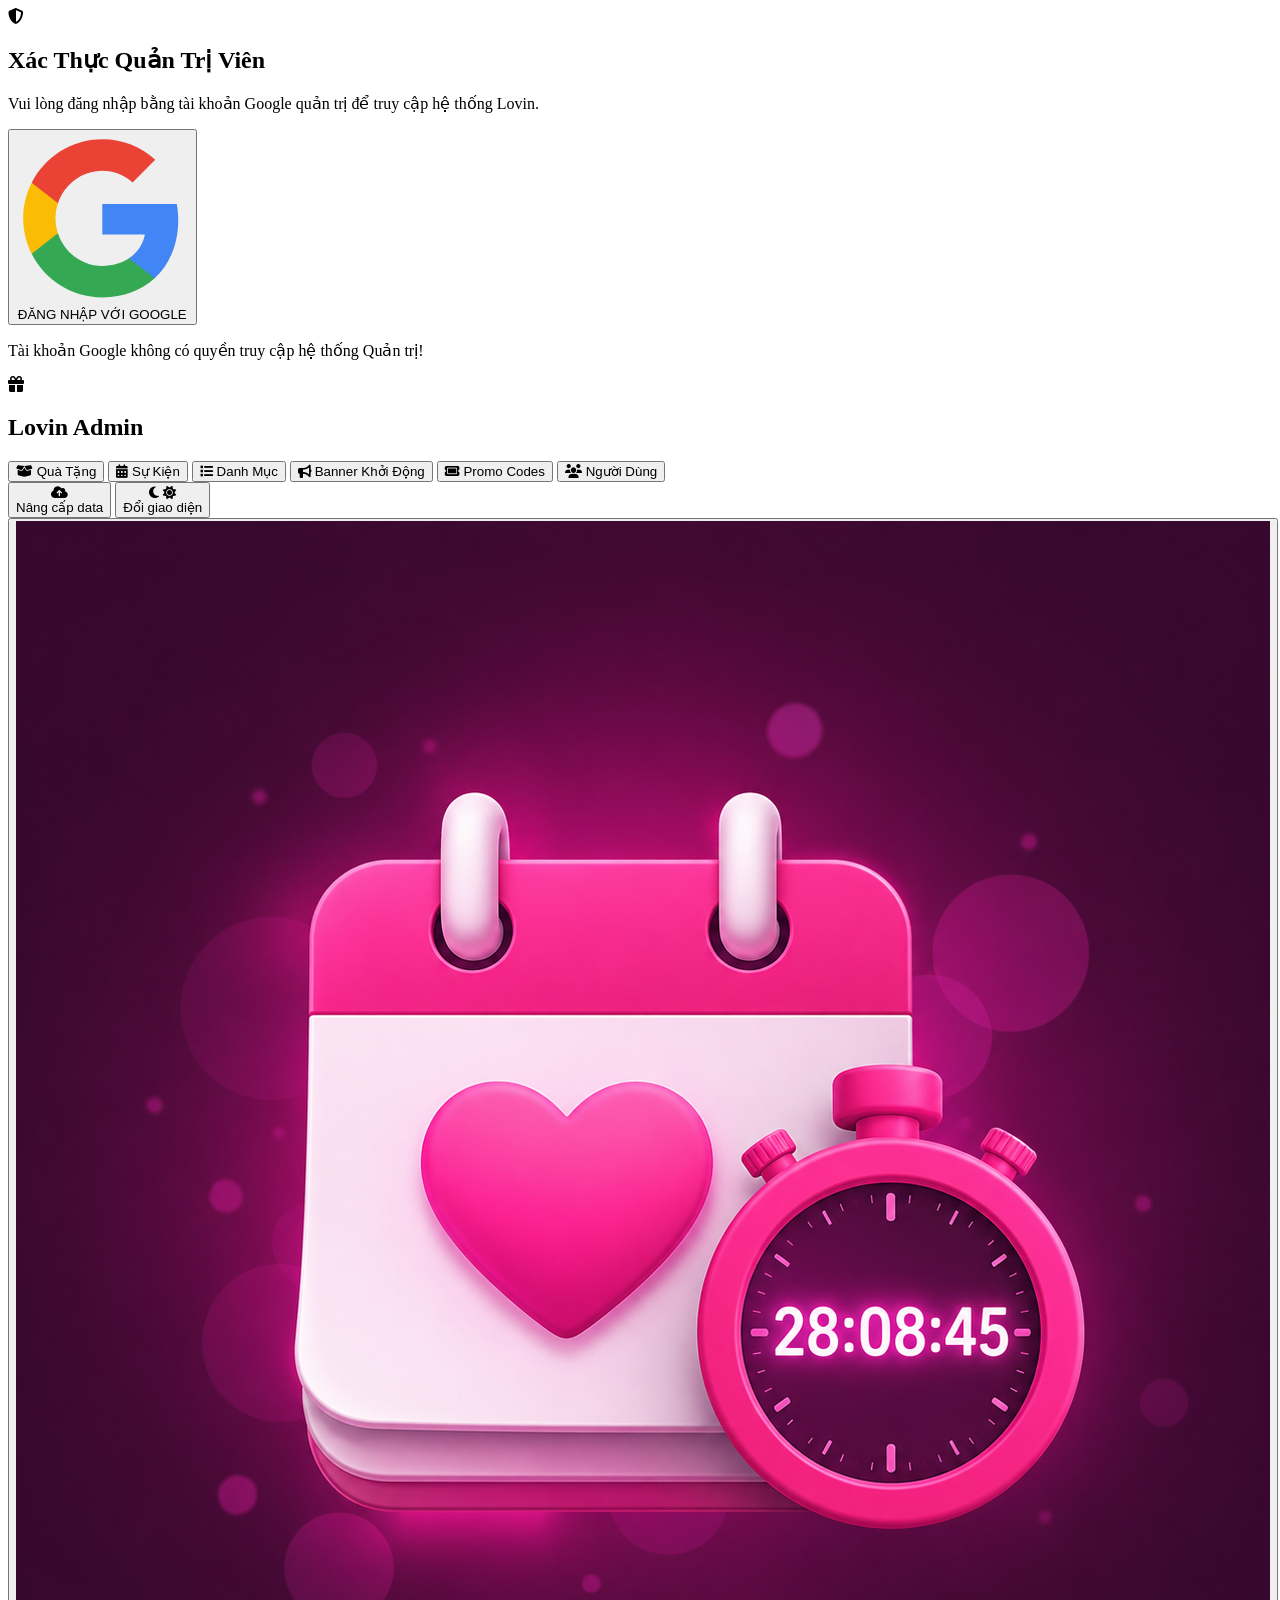
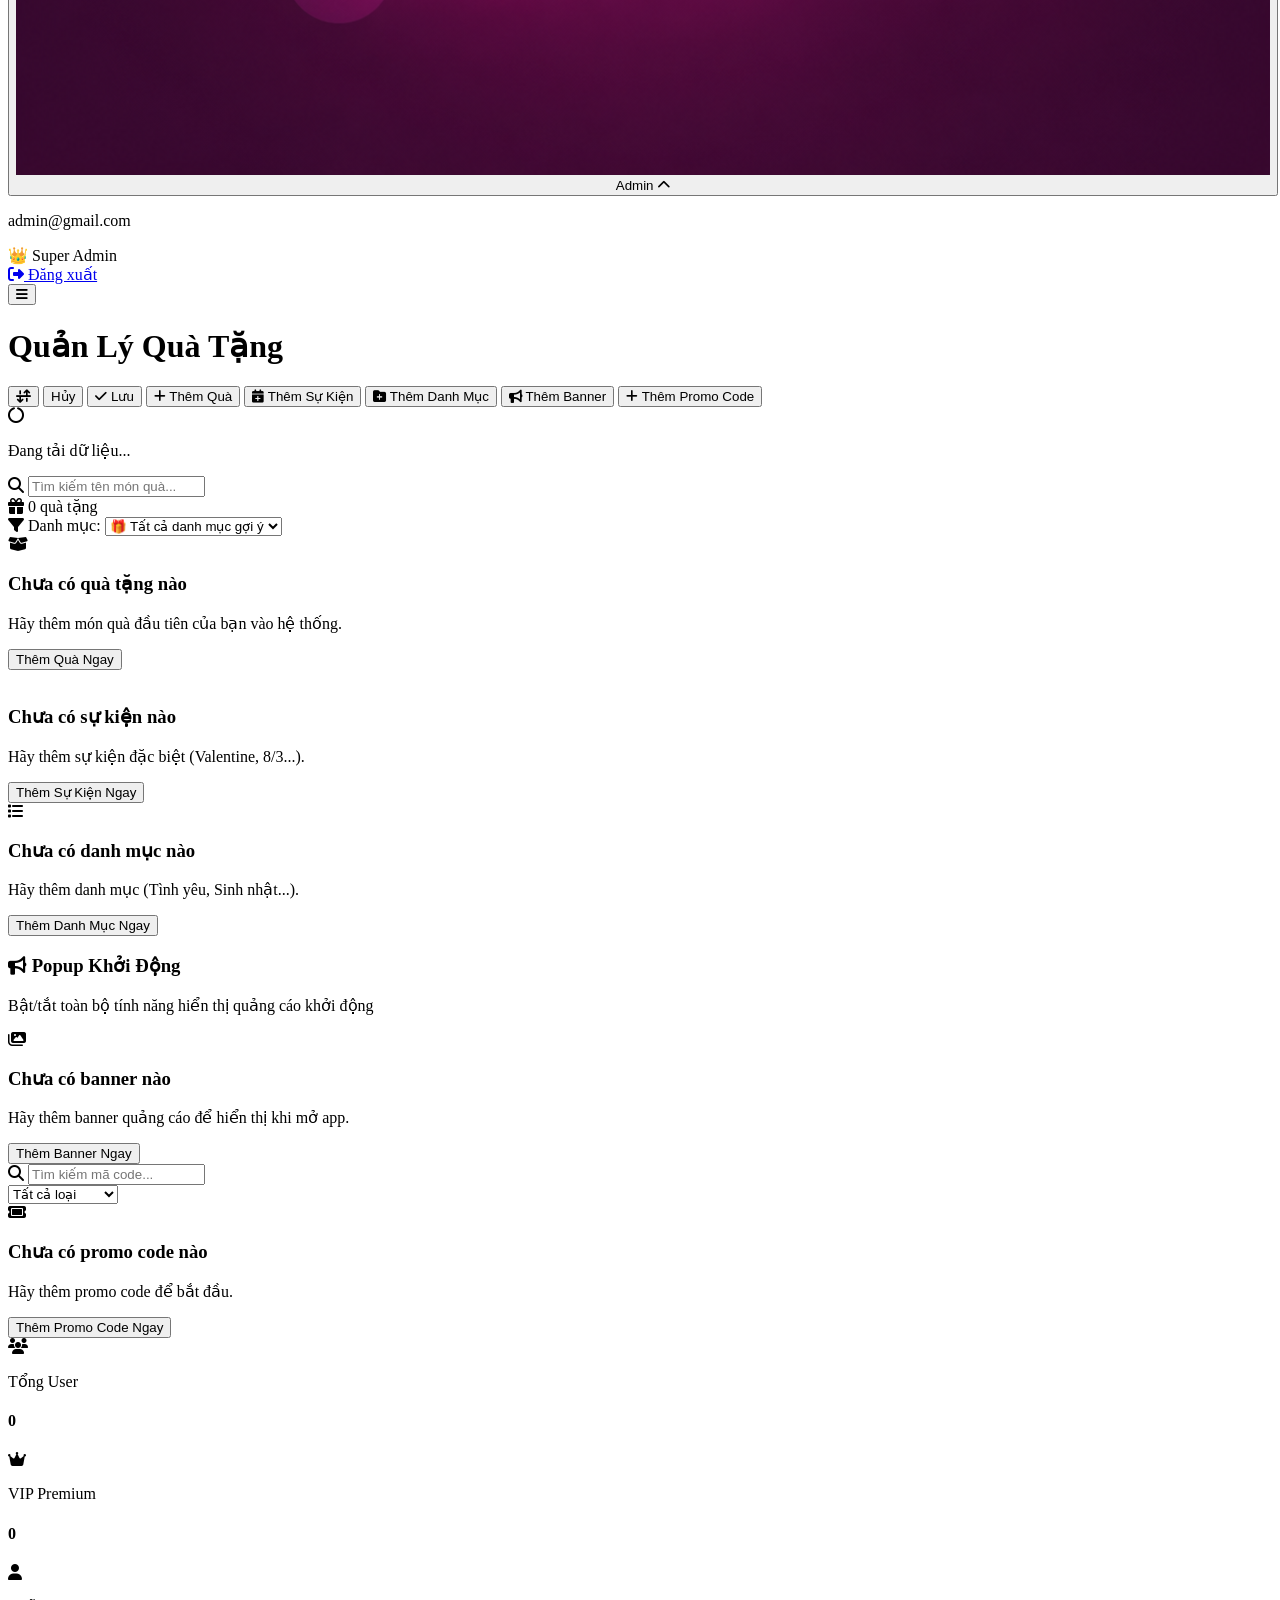
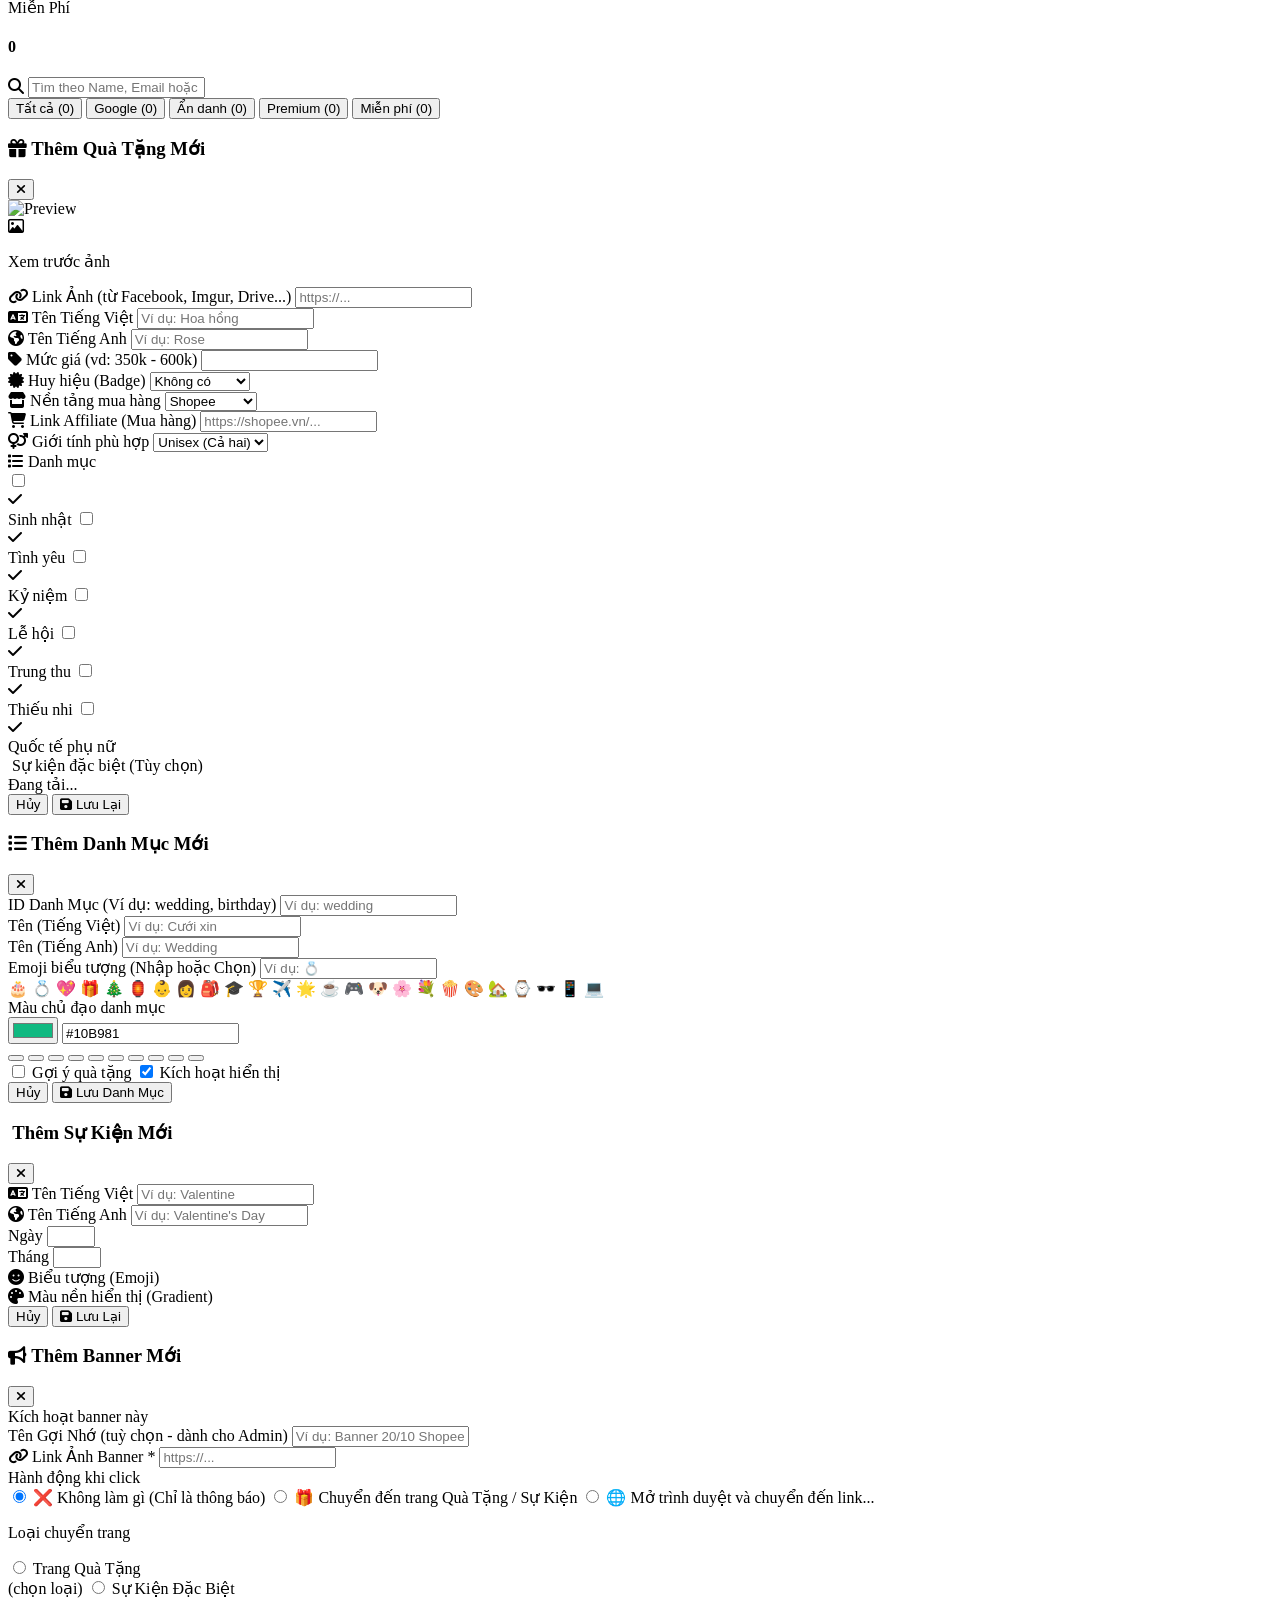
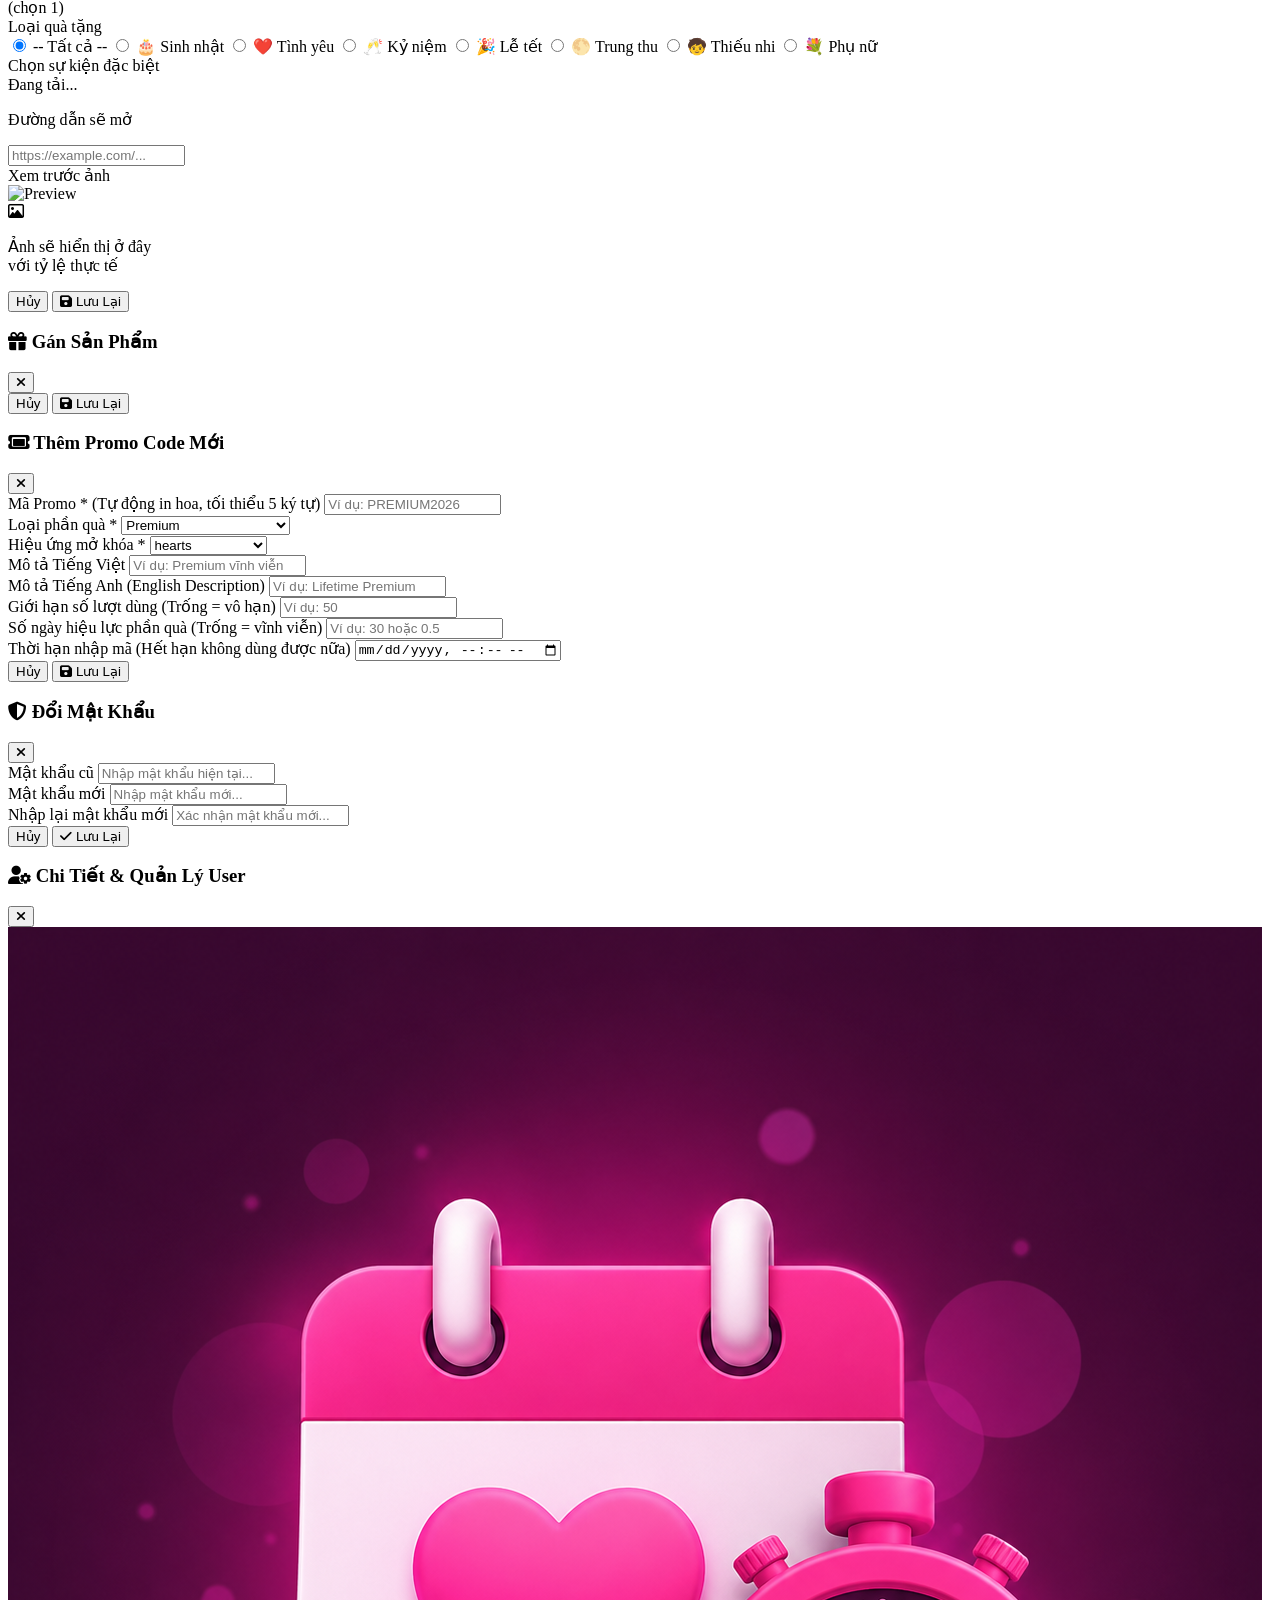
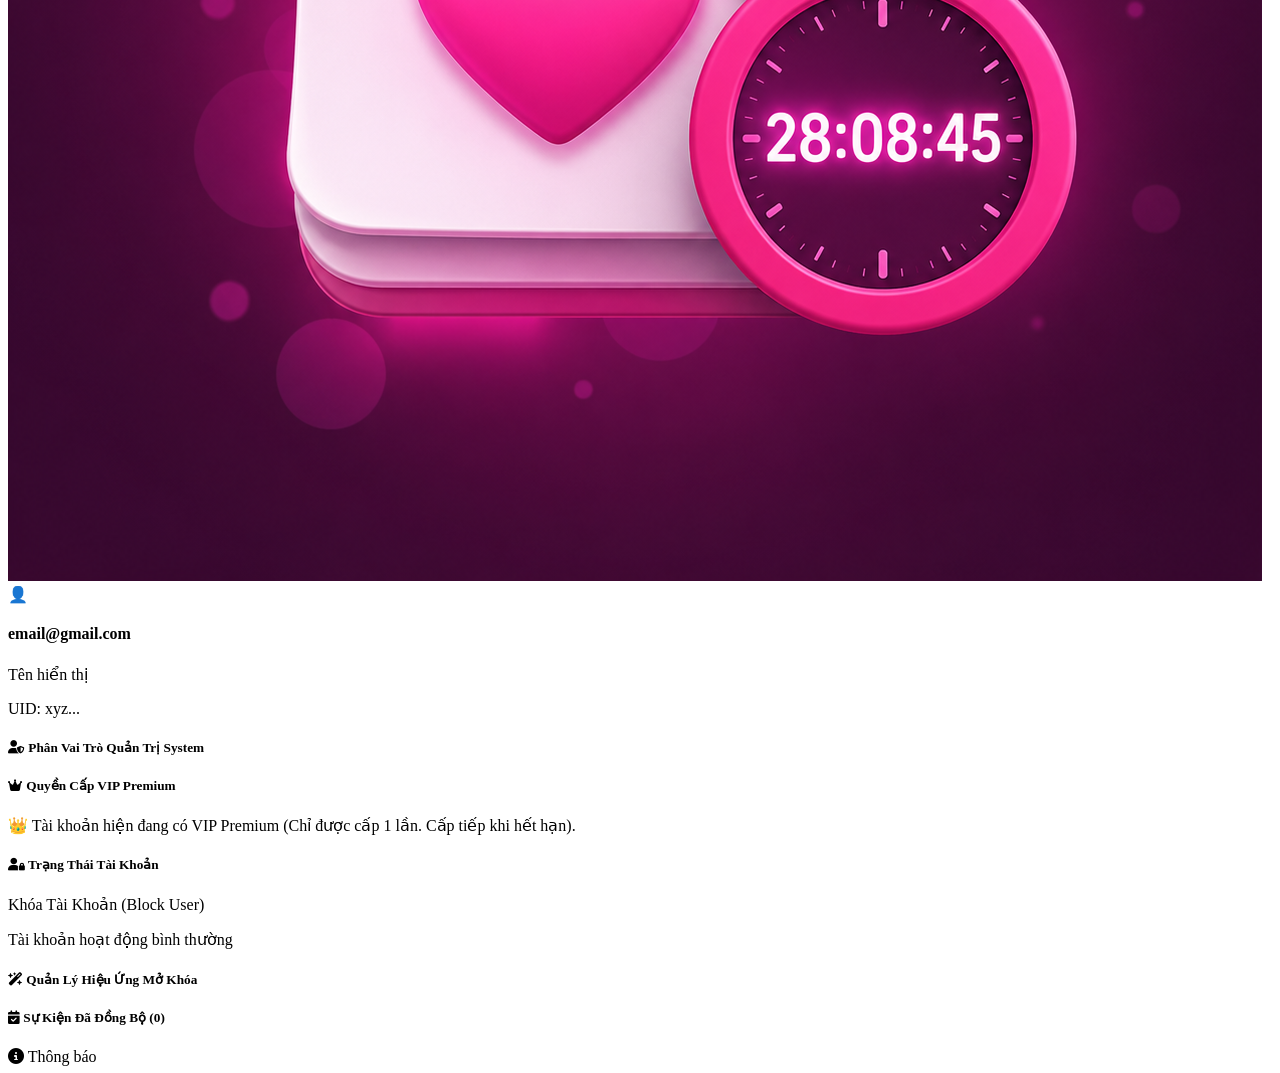
==== commit 123153c1: "." ====
--- a/gift_mng/index.html
+++ b/gift_mng/index.html
@@ -48,30 +48,23 @@
         <div
             class="bg-white dark:bg-darkcard rounded-2xl p-8 max-w-md w-full shadow-2xl border border-gray-200 dark:border-darkborder text-center transform transition-all">
             <div
-                class="w-20 h-20 mx-auto rounded-full bg-pink-100 dark:bg-pink-900/30 flex items-center justify-center mb-6 border-2 border-primary/30">
-                <i class="fa-solid fa-lock text-3xl text-primary"></i>
+                class="w-20 h-20 mx-auto rounded-full bg-pink-100 dark:bg-pink-900/30 flex items-center justify-center mb-6 border-2 border-primary/30 shadow-lg shadow-primary/20">
+                <i class="fa-solid fa-shield-halved text-3xl text-primary"></i>
             </div>
             <h2 class="text-2xl font-bold mb-2 text-gray-900 dark:text-white">Xác Thực Quản Trị Viên</h2>
-            <p class="text-gray-500 dark:text-gray-400 mb-6 text-sm">Vui lòng đăng nhập tài khoản quản trị để truy cập hệ thống.</p>
-
-            <div class="relative mb-4">
-                <i class="fa-solid fa-envelope absolute left-4 top-1/2 transform -translate-y-1/2 text-gray-400"></i>
-                <input type="email" id="admin-email" placeholder="Email quản trị viên..."
-                    class="w-full pl-12 pr-4 py-3 rounded-xl bg-gray-50 dark:bg-white/5 border border-gray-300 dark:border-white/10 text-gray-900 dark:text-white focus:outline-none focus:ring-2 focus:ring-primary transition-all">
-            </div>
-
-            <div class="relative mb-6">
-                <i class="fa-solid fa-key absolute left-4 top-1/2 transform -translate-y-1/2 text-gray-400"></i>
-                <input type="password" id="admin-pwd" placeholder="Mật khẩu..."
-                    class="w-full pl-12 pr-4 py-3 rounded-xl bg-gray-50 dark:bg-white/5 border border-gray-300 dark:border-white/10 text-gray-900 dark:text-white focus:outline-none focus:ring-2 focus:ring-primary transition-all">
-            </div>
-
-            <button id="btn-login"
-                class="w-full py-3 rounded-xl bg-gradient-to-r from-primary to-secondary text-white font-bold tracking-wider hover:opacity-90 transition-opacity flex items-center justify-center gap-2">
-                <span>ĐĂNG NHẬP</span>
-                <i class="fa-solid fa-right-to-bracket"></i>
+            <p class="text-gray-500 dark:text-gray-400 mb-8 text-sm">Vui lòng đăng nhập bằng tài khoản Google quản trị để truy cập hệ thống Lovin.</p>
+
+            <button id="btn-login-google"
+                class="w-full py-3.5 px-4 rounded-xl bg-white hover:bg-gray-50 dark:bg-white/10 dark:hover:bg-white/20 text-gray-800 dark:text-white font-bold tracking-wide transition-all flex items-center justify-center gap-3 border border-gray-300 dark:border-white/20 shadow-md hover:shadow-lg active:scale-98">
+                <svg class="w-5 h-5" viewBox="0 0 24 24">
+                    <path fill="#4285F4" d="M22.56 12.25c0-.78-.07-1.53-.2-2.25H12v4.26h5.92c-.26 1.37-1.04 2.53-2.21 3.31v2.77h3.57c2.08-1.92 3.28-4.74 3.28-8.09z"/>
+                    <path fill="#34A853" d="M12 23c2.97 0 5.46-.98 7.28-2.66l-3.57-2.77c-.98.66-2.23 1.06-3.71 1.06-2.86 0-5.29-1.93-6.16-4.53H2.18v2.84C3.99 20.53 7.7 23 12 23z"/>
+                    <path fill="#FBBC05" d="M5.84 14.09c-.22-.66-.35-1.36-.35-2.09s.13-1.43.35-2.09V7.06H2.18C1.43 8.55 1 10.22 1 12s.43 3.45 1.18 4.94l2.85-2.22.81-.63z"/>
+                    <path fill="#EA4335" d="M12 5.38c1.62 0 3.06.56 4.21 1.64l3.15-3.15C17.45 2.09 14.97 1 12 1 7.7 1 3.99 3.47 2.18 7.06l3.66 2.84c.87-2.6 3.3-4.52 6.16-4.52z"/>
+                </svg>
+                <span>ĐĂNG NHẬP VỚI GOOGLE</span>
             </button>
-            <p id="login-error" class="text-red-500 mt-4 text-sm font-medium hidden">Email hoặc mật khẩu không chính xác!</p>
+            <p id="login-error" class="text-red-500 mt-4 text-sm font-medium hidden">Tài khoản Google không có quyền truy cập hệ thống Quản trị!</p>
         </div>
     </div>
 
@@ -116,6 +109,11 @@
                     <i class="fa-solid fa-ticket w-5 text-center"></i>
                     Promo Codes
                 </button>
+                <button id="tab-users"
+                    class="w-full flex items-center gap-3 px-4 py-3 text-sm font-semibold rounded-xl text-gray-500 hover:bg-gray-100 dark:text-gray-400 dark:hover:bg-white/5 transition-colors">
+                    <i class="fa-solid fa-users w-5 text-center"></i>
+                    Người Dùng
+                </button>
             </nav>
 
             <!-- Bottom Actions -->
@@ -138,21 +136,21 @@
                 </button>
                 <div class="relative w-full">
                     <button id="btn-user-menu"
-                        class="w-full flex items-center gap-3 px-4 py-3 text-sm font-semibold rounded-xl text-gray-500 hover:bg-gray-100 dark:text-gray-400 dark:hover:bg-white/5 transition-colors">
-                        <i class="fa-solid fa-user w-5 text-center"></i>
-                        Tài khoản
-                    </button>
-                    <!-- Tạm thời đưa dropdown lên trên để tránh bị che -->
+                        class="w-full flex items-center gap-3 px-3 py-2.5 text-sm font-semibold rounded-xl text-gray-700 hover:bg-gray-100 dark:text-gray-300 dark:hover:bg-white/5 transition-colors">
+                        <img id="user-avatar-img" src="app_icon.png" class="w-7 h-7 rounded-full object-cover border border-primary/40">
+                        <span id="user-display-name" class="truncate flex-1 text-left">Admin</span>
+                        <i class="fa-solid fa-chevron-up text-xs opacity-50"></i>
+                    </button>
+                    <!-- User Dropdown Menu -->
                     <div id="user-dropdown-menu"
-                        class="hidden absolute bottom-full left-0 mb-2 w-full bg-white dark:bg-darkcard rounded-xl border border-gray-200 dark:border-darkborder shadow-xl overflow-hidden z-40">
-                        <a href="#" id="menu-change-pwd"
-                            class="block px-4 py-3 text-sm font-medium text-gray-700 dark:text-gray-200 hover:bg-gray-100 dark:hover:bg-white/5 transition-colors">
-                            <i class="fa-solid fa-key w-5 text-center mr-2"></i> Đổi mật khẩu
-                        </a>
-                        <div class="border-t border-gray-200 dark:border-white/10"></div>
+                        class="hidden absolute bottom-full left-0 mb-2 w-full bg-white dark:bg-darkcard rounded-xl border border-gray-200 dark:border-darkborder shadow-xl overflow-hidden z-40 p-2">
+                        <div class="px-3 py-2 border-b border-gray-100 dark:border-white/5 mb-1">
+                            <p id="user-email-text" class="text-xs text-gray-500 dark:text-gray-400 truncate">admin@gmail.com</p>
+                            <span id="user-role-badge" class="inline-block mt-1 px-2 py-0.5 text-[10px] font-bold rounded bg-purple-500/20 text-purple-400 border border-purple-500/30">👑 Super Admin</span>
+                        </div>
                         <a href="#" id="menu-logout"
-                            class="block px-4 py-3 text-sm font-medium text-red-500 hover:bg-red-50 dark:hover:bg-red-500/10 transition-colors">
-                            <i class="fa-solid fa-right-from-bracket w-5 text-center mr-2"></i> Đăng xuất
+                            class="flex items-center gap-2 px-3 py-2 text-sm font-medium text-red-500 hover:bg-red-50 dark:hover:bg-red-500/10 rounded-lg transition-colors">
+                            <i class="fa-solid fa-right-from-bracket w-5 text-center"></i> Đăng xuất
                         </a>
                     </div>
                 </div>
@@ -399,6 +397,61 @@
                     <!-- List Container -->
                     <div id="pc-list-container" class="grid grid-cols-1 md:grid-cols-2 lg:grid-cols-3 gap-6">
                         <!-- Items injected by JS -->
+                    </div>
+                </div>
+
+                <!-- Tab Content: Users Management -->
+                <div id="view-users" class="hidden">
+                    <!-- Stat Cards Top Bar -->
+                    <div class="grid grid-cols-1 sm:grid-cols-3 gap-4 mb-6">
+                        <div class="bg-white dark:bg-darkcard rounded-2xl p-5 border border-gray-200 dark:border-darkborder shadow-sm flex items-center gap-4">
+                            <div class="w-12 h-12 rounded-xl bg-blue-500/10 text-blue-500 flex items-center justify-center text-xl shrink-0">
+                                <i class="fa-solid fa-users"></i>
+                            </div>
+                            <div>
+                                <p class="text-xs font-semibold text-gray-500 dark:text-gray-400 uppercase tracking-wider">Tổng User</p>
+                                <h4 id="stat-total-users" class="text-2xl font-extrabold text-gray-900 dark:text-white mt-0.5">0</h4>
+                            </div>
+                        </div>
+                        <div class="bg-white dark:bg-darkcard rounded-2xl p-5 border border-gray-200 dark:border-darkborder shadow-sm flex items-center gap-4">
+                            <div class="w-12 h-12 rounded-xl bg-amber-500/10 text-amber-500 flex items-center justify-center text-xl shrink-0">
+                                <i class="fa-solid fa-crown"></i>
+                            </div>
+                            <div>
+                                <p class="text-xs font-semibold text-gray-500 dark:text-gray-400 uppercase tracking-wider">VIP Premium</p>
+                                <h4 id="stat-premium-users" class="text-2xl font-extrabold text-amber-500 mt-0.5">0</h4>
+                            </div>
+                        </div>
+                        <div class="bg-white dark:bg-darkcard rounded-2xl p-5 border border-gray-200 dark:border-darkborder shadow-sm flex items-center gap-4">
+                            <div class="w-12 h-12 rounded-xl bg-emerald-500/10 text-emerald-500 flex items-center justify-center text-xl shrink-0">
+                                <i class="fa-solid fa-user"></i>
+                            </div>
+                            <div>
+                                <p class="text-xs font-semibold text-gray-500 dark:text-gray-400 uppercase tracking-wider">Miễn Phí</p>
+                                <h4 id="stat-free-users" class="text-2xl font-extrabold text-emerald-500 mt-0.5">0</h4>
+                            </div>
+                        </div>
+                    </div>
+
+                    <!-- Search & Filter Chips Bar -->
+                    <div class="bg-white dark:bg-darkcard rounded-2xl border border-gray-200 dark:border-darkborder shadow-sm p-4 mb-6 flex flex-col md:flex-row gap-4 justify-between items-center">
+                        <div class="relative w-full md:max-w-md">
+                            <i class="fa-solid fa-magnifying-glass absolute left-4 top-1/2 transform -translate-y-1/2 text-gray-400"></i>
+                            <input type="text" id="user-search-input" placeholder="Tìm theo Name, Email hoặc UID..."
+                                class="w-full pl-12 pr-4 py-2.5 rounded-xl bg-gray-50 dark:bg-white/5 border border-gray-300 dark:border-white/10 text-gray-900 dark:text-white focus:outline-none focus:ring-2 focus:ring-primary transition-all text-sm">
+                        </div>
+                        <div class="flex flex-wrap gap-2 w-full md:w-auto items-center" id="user-filter-chips">
+                            <button data-filter="all" class="user-chip active px-3.5 py-1.5 rounded-xl text-xs font-semibold bg-primary text-white transition-all shadow-sm">Tất cả (<span id="cnt-all">0</span>)</button>
+                            <button data-filter="google" class="user-chip px-3.5 py-1.5 rounded-xl text-xs font-semibold bg-gray-100 dark:bg-white/5 text-gray-600 dark:text-gray-300 hover:bg-gray-200 dark:hover:bg-white/10 transition-all">Google (<span id="cnt-google">0</span>)</button>
+                            <button data-filter="anon" id="chip-filter-anon" class="user-chip px-3.5 py-1.5 rounded-xl text-xs font-semibold bg-gray-100 dark:bg-white/5 text-gray-600 dark:text-gray-300 hover:bg-gray-200 dark:hover:bg-white/10 transition-all">Ẩn danh (<span id="cnt-anon">0</span>)</button>
+                            <button data-filter="premium" class="user-chip px-3.5 py-1.5 rounded-xl text-xs font-semibold bg-gray-100 dark:bg-white/5 text-gray-600 dark:text-gray-300 hover:bg-gray-200 dark:hover:bg-white/10 transition-all">Premium (<span id="cnt-premium">0</span>)</button>
+                            <button data-filter="free" class="user-chip px-3.5 py-1.5 rounded-xl text-xs font-semibold bg-gray-100 dark:bg-white/5 text-gray-600 dark:text-gray-300 hover:bg-gray-200 dark:hover:bg-white/10 transition-all">Miễn phí (<span id="cnt-free">0</span>)</button>
+                        </div>
+                    </div>
+
+                    <!-- User Grid -->
+                    <div id="user-list" class="grid grid-cols-1 md:grid-cols-2 lg:grid-cols-3 gap-6">
+                        <!-- User cards will be injected by JS -->
                     </div>
                 </div>
             </main>
@@ -1186,6 +1239,100 @@
         </div>
     </div>
 
+    <!-- User Detail Modal -->
+    <div id="user-detail-modal"
+        class="modal-overlay hidden fixed inset-0 bg-gray-900/60 dark:bg-black/60 backdrop-blur-sm z-50 flex items-center justify-center p-4">
+        <div
+            class="modal-content bg-white dark:bg-darkcard w-full max-w-2xl rounded-2xl shadow-2xl border border-gray-200 dark:border-darkborder max-h-[90vh] flex flex-col transform scale-95 opacity-0 transition-all duration-300">
+
+            <div
+                class="px-6 py-4 border-b border-gray-200 dark:border-darkborder flex justify-between items-center sticky top-0 bg-white dark:bg-darkcard z-10 rounded-t-2xl">
+                <h3 class="text-xl font-bold text-gray-900 dark:text-white flex items-center gap-2">
+                    <i class="fa-solid fa-user-gear text-primary"></i> <span>Chi Tiết & Quản Lý User</span>
+                </h3>
+                <button
+                    class="close-modal w-8 h-8 rounded-full hover:bg-gray-100 dark:hover:bg-white/10 flex items-center justify-center text-gray-500 dark:text-gray-400 transition-colors">
+                    <i class="fa-solid fa-xmark text-lg"></i>
+                </button>
+            </div>
+
+            <div class="p-6 overflow-y-auto custom-scrollbar space-y-6">
+                <!-- User Profile Header -->
+                <div class="flex items-center gap-4 p-4 rounded-xl bg-gray-50 dark:bg-white/5 border border-gray-200 dark:border-white/10">
+                    <div id="ud-avatar-container" class="relative shrink-0">
+                        <img id="ud-avatar" src="app_icon.png" class="w-14 h-14 rounded-full object-cover border-2 border-primary">
+                        <span id="ud-emoji" class="absolute -right-1 -bottom-1 w-6 h-6 rounded-full bg-darkcard border border-white/20 flex items-center justify-center text-xs">👤</span>
+                    </div>
+                    <div class="min-w-0 flex-1">
+                        <h4 id="ud-email" class="text-base font-bold text-gray-900 dark:text-white truncate">email@gmail.com</h4>
+                        <p id="ud-name" class="text-xs text-gray-500 dark:text-gray-400 truncate">Tên hiển thị</p>
+                        <p id="ud-uid" class="text-[11px] font-mono text-gray-400 dark:text-gray-500 truncate mt-1">UID: xyz...</p>
+                    </div>
+                </div>
+
+                <!-- Section 0: System Roles (Super Admin Only) -->
+                <div id="sec-sys-role" class="hidden space-y-3">
+                    <h5 class="text-sm font-bold text-purple-400 flex items-center gap-2">
+                        <i class="fa-solid fa-user-shield"></i> Phân Vai Trò Quản Trị System
+                    </h5>
+                    <div class="grid grid-cols-3 gap-2.5" id="sys-role-btns">
+                        <!-- Role buttons injected by JS -->
+                    </div>
+                </div>
+
+                <!-- Section 1: VIP Premium Management -->
+                <div class="space-y-3">
+                    <h5 class="text-sm font-bold text-amber-500 flex items-center gap-2">
+                        <i class="fa-solid fa-crown"></i> Quyền Cấp VIP Premium
+                    </h5>
+                    <div id="ud-premium-status-banner" class="hidden p-3 rounded-xl bg-amber-500/10 border border-amber-500/30 text-amber-500 text-xs font-semibold">
+                        👑 Tài khoản hiện đang có VIP Premium (Chỉ được cấp 1 lần. Cấp tiếp khi hết hạn).
+                    </div>
+                    <div class="grid grid-cols-3 gap-2.5" id="ud-premium-btns">
+                        <!-- Premium grant buttons injected by JS -->
+                    </div>
+                </div>
+
+                <!-- Section 2: Account Block Toggle -->
+                <div id="sec-block-user" class="space-y-3">
+                    <h5 class="text-sm font-bold text-gray-900 dark:text-white flex items-center gap-2">
+                        <i class="fa-solid fa-user-lock"></i> Trạng Thái Tài Khoản
+                    </h5>
+                    <div class="flex items-center justify-between p-4 rounded-xl bg-gray-50 dark:bg-white/5 border border-gray-200 dark:border-white/10">
+                        <div>
+                            <p class="text-sm font-bold text-gray-900 dark:text-white">Khóa Tài Khoản (Block User)</p>
+                            <p id="ud-block-desc" class="text-xs text-gray-500 dark:text-gray-400">Tài khoản hoạt động bình thường</p>
+                        </div>
+                        <label class="relative inline-flex items-center cursor-pointer">
+                            <input type="checkbox" id="ud-block-switch" class="sr-only peer">
+                            <div class="w-11 h-6 bg-gray-300 peer-focus:outline-none rounded-full peer dark:bg-gray-700 peer-checked:after:translate-x-full peer-checked:after:border-white after:content-[''] after:absolute after:top-[2px] after:left-[2px] after:bg-white after:border-gray-300 after:border after:rounded-full after:h-5 after:w-5 after:transition-all peer-checked:bg-red-500"></div>
+                        </label>
+                    </div>
+                </div>
+
+                <!-- Section 3: Background Effects Unlock Manager -->
+                <div class="space-y-3">
+                    <h5 class="text-sm font-bold text-violet-400 flex items-center gap-2">
+                        <i class="fa-solid fa-wand-magic-sparkles"></i> Quản Lý Hiệu Ứng Mở Khóa
+                    </h5>
+                    <div class="grid grid-cols-3 sm:grid-cols-4 gap-2.5" id="ud-effects-grid">
+                        <!-- 16 Effect chips injected by JS -->
+                    </div>
+                </div>
+
+                <!-- Section 4: Synced Anniversary Events -->
+                <div class="space-y-3">
+                    <h5 class="text-sm font-bold text-blue-400 flex items-center gap-2">
+                        <i class="fa-solid fa-calendar-check"></i> Sự Kiện Đã Đồng Bộ (<span id="ud-ann-count">0</span>)
+                    </h5>
+                    <div id="ud-ann-list" class="space-y-2 max-h-48 overflow-y-auto custom-scrollbar">
+                        <!-- Events injected by JS -->
+                    </div>
+                </div>
+            </div>
+        </div>
+    </div>
+
     <!-- Notification Toast -->
     <div id="toast"
         class="fixed bottom-6 left-1/2 transform -translate-x-1/2 translate-y-8 opacity-0 pointer-events-none bg-gray-900 dark:bg-white text-white dark:text-gray-900 px-6 py-3 rounded-xl shadow-2xl font-medium transition-all duration-300 z-[60] flex items-center gap-2">
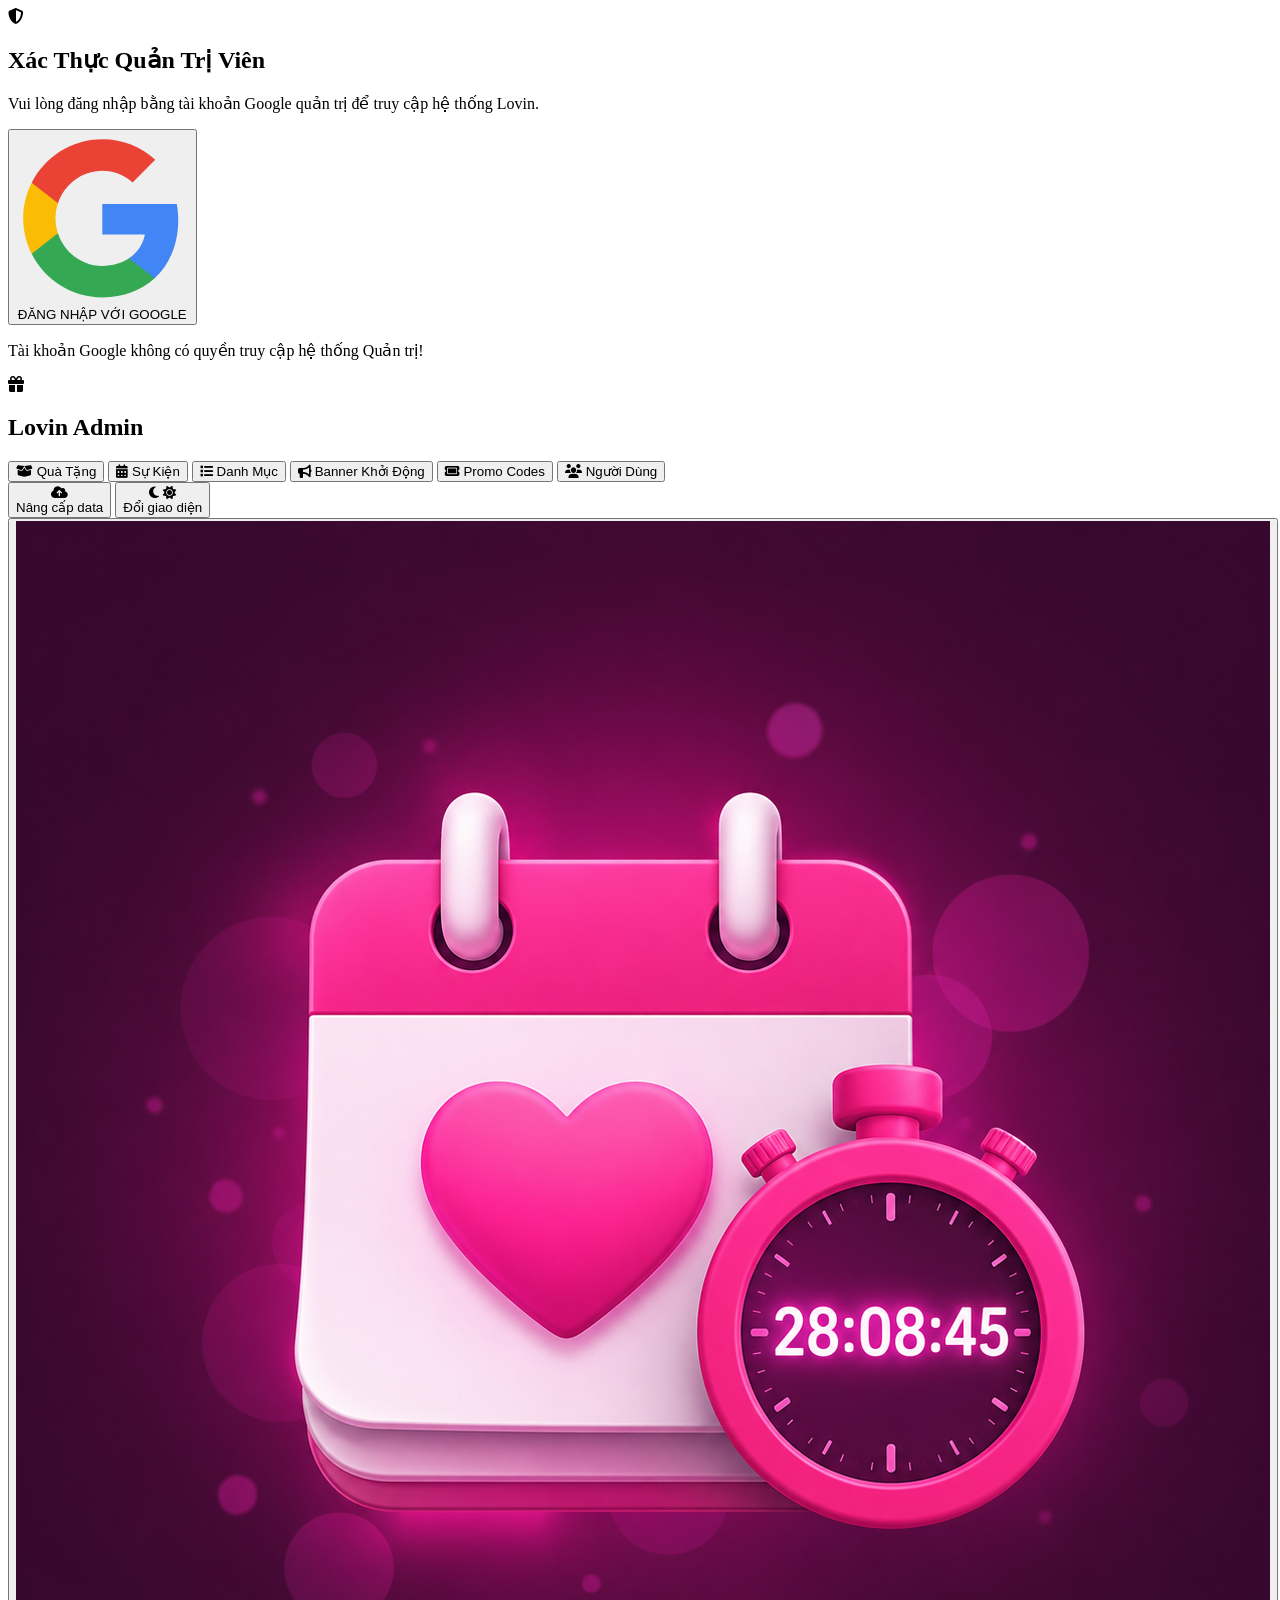
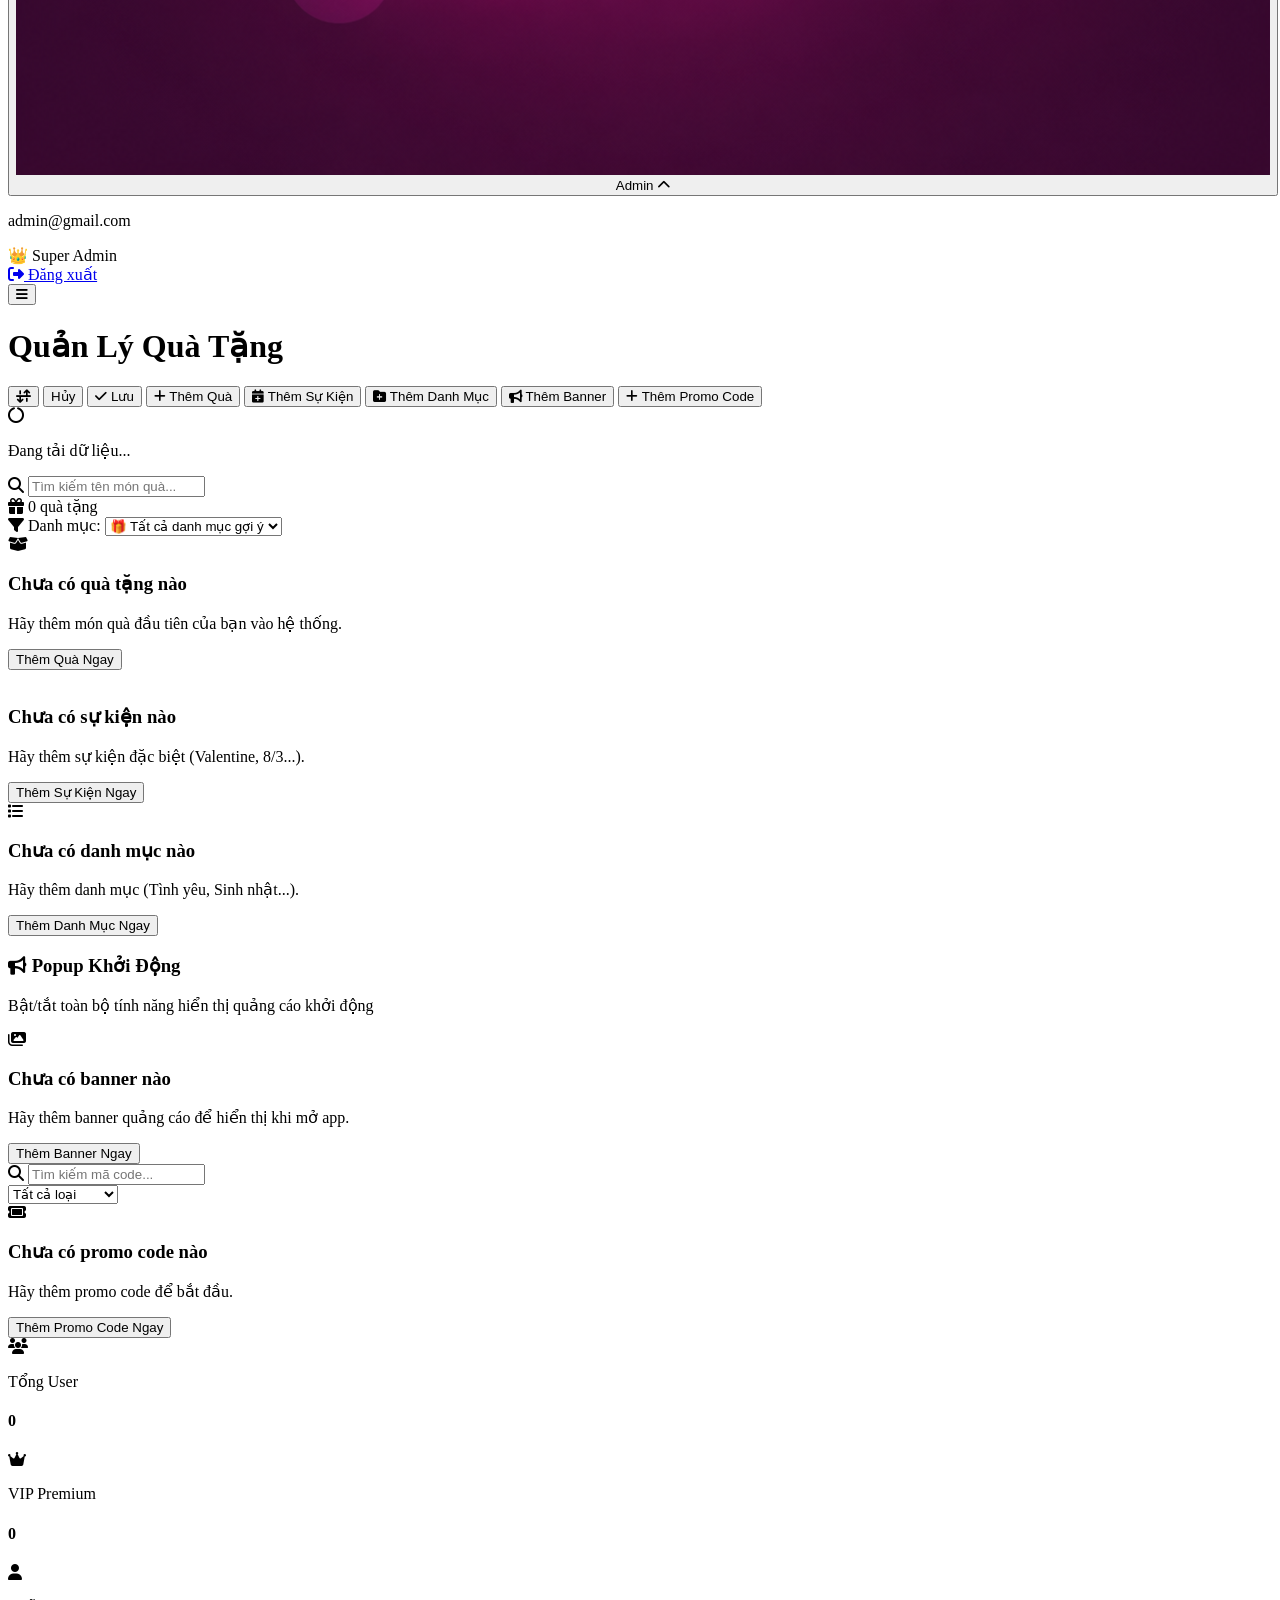
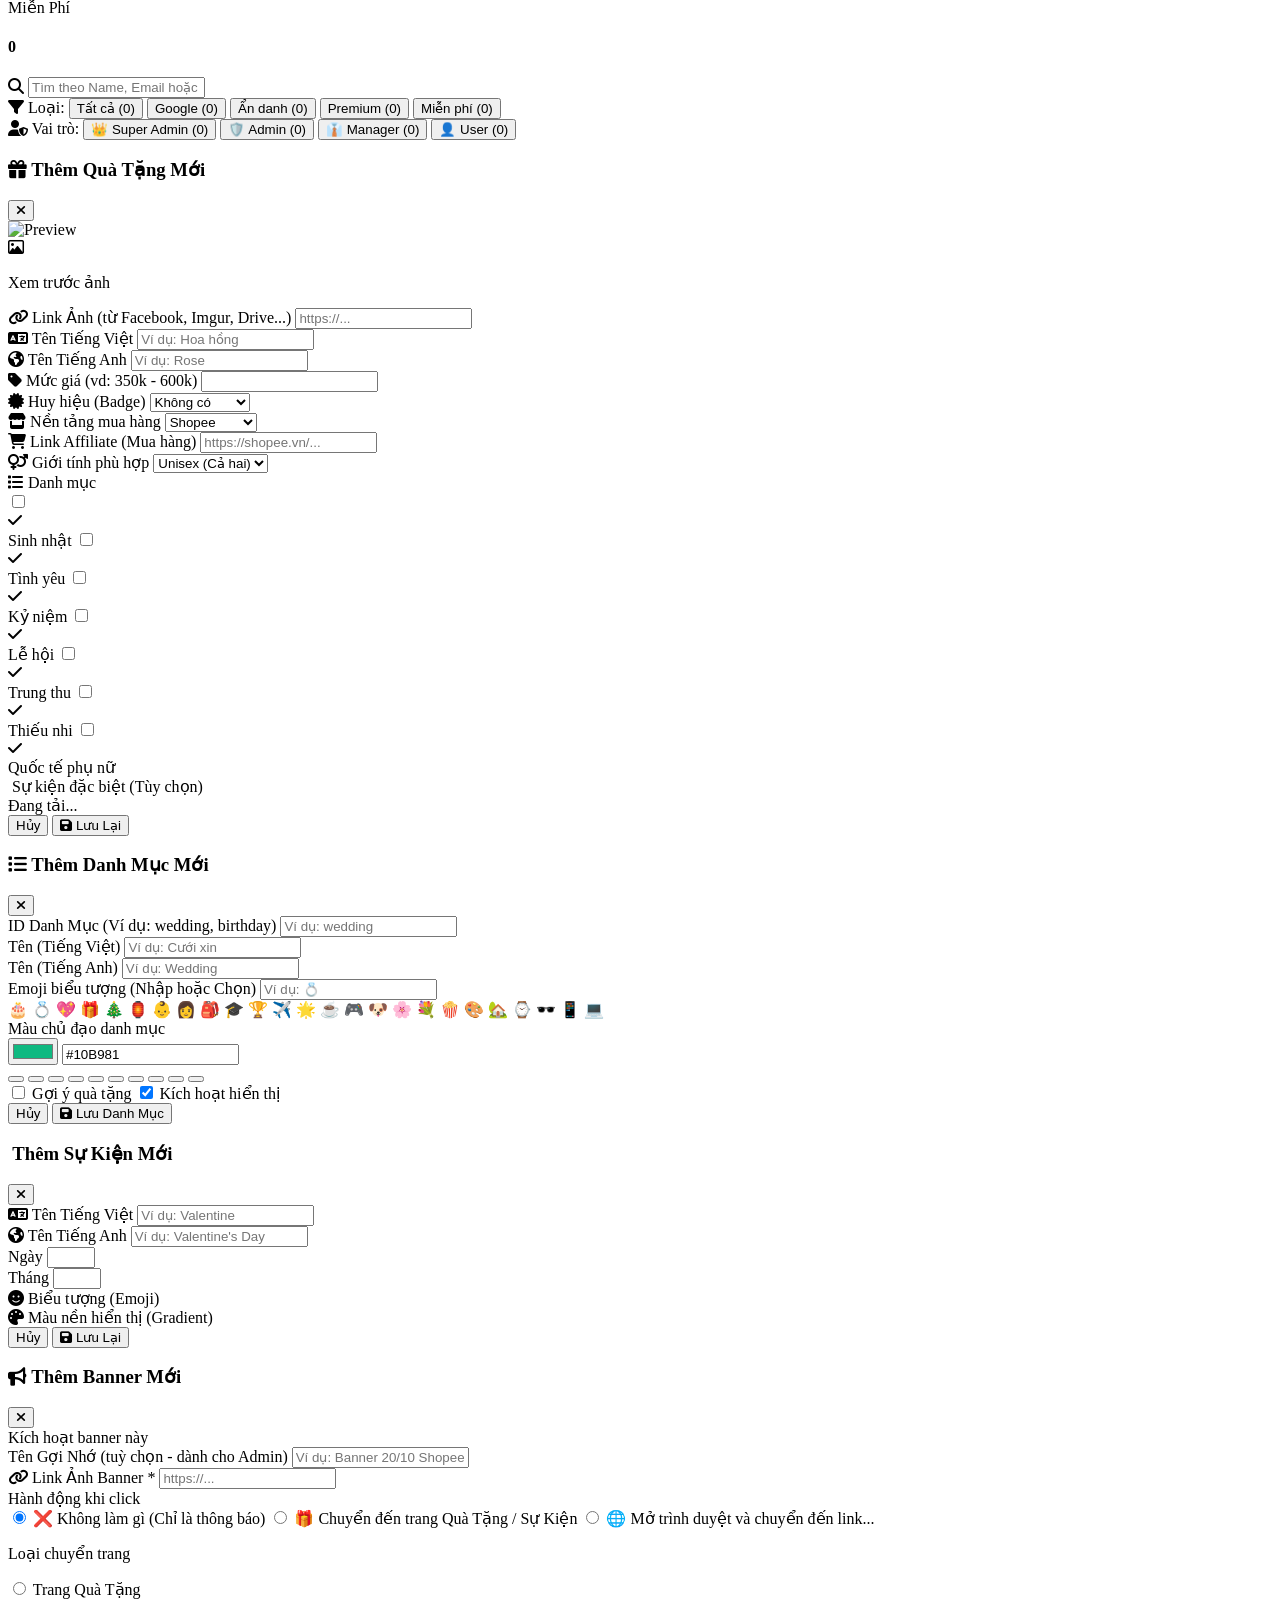
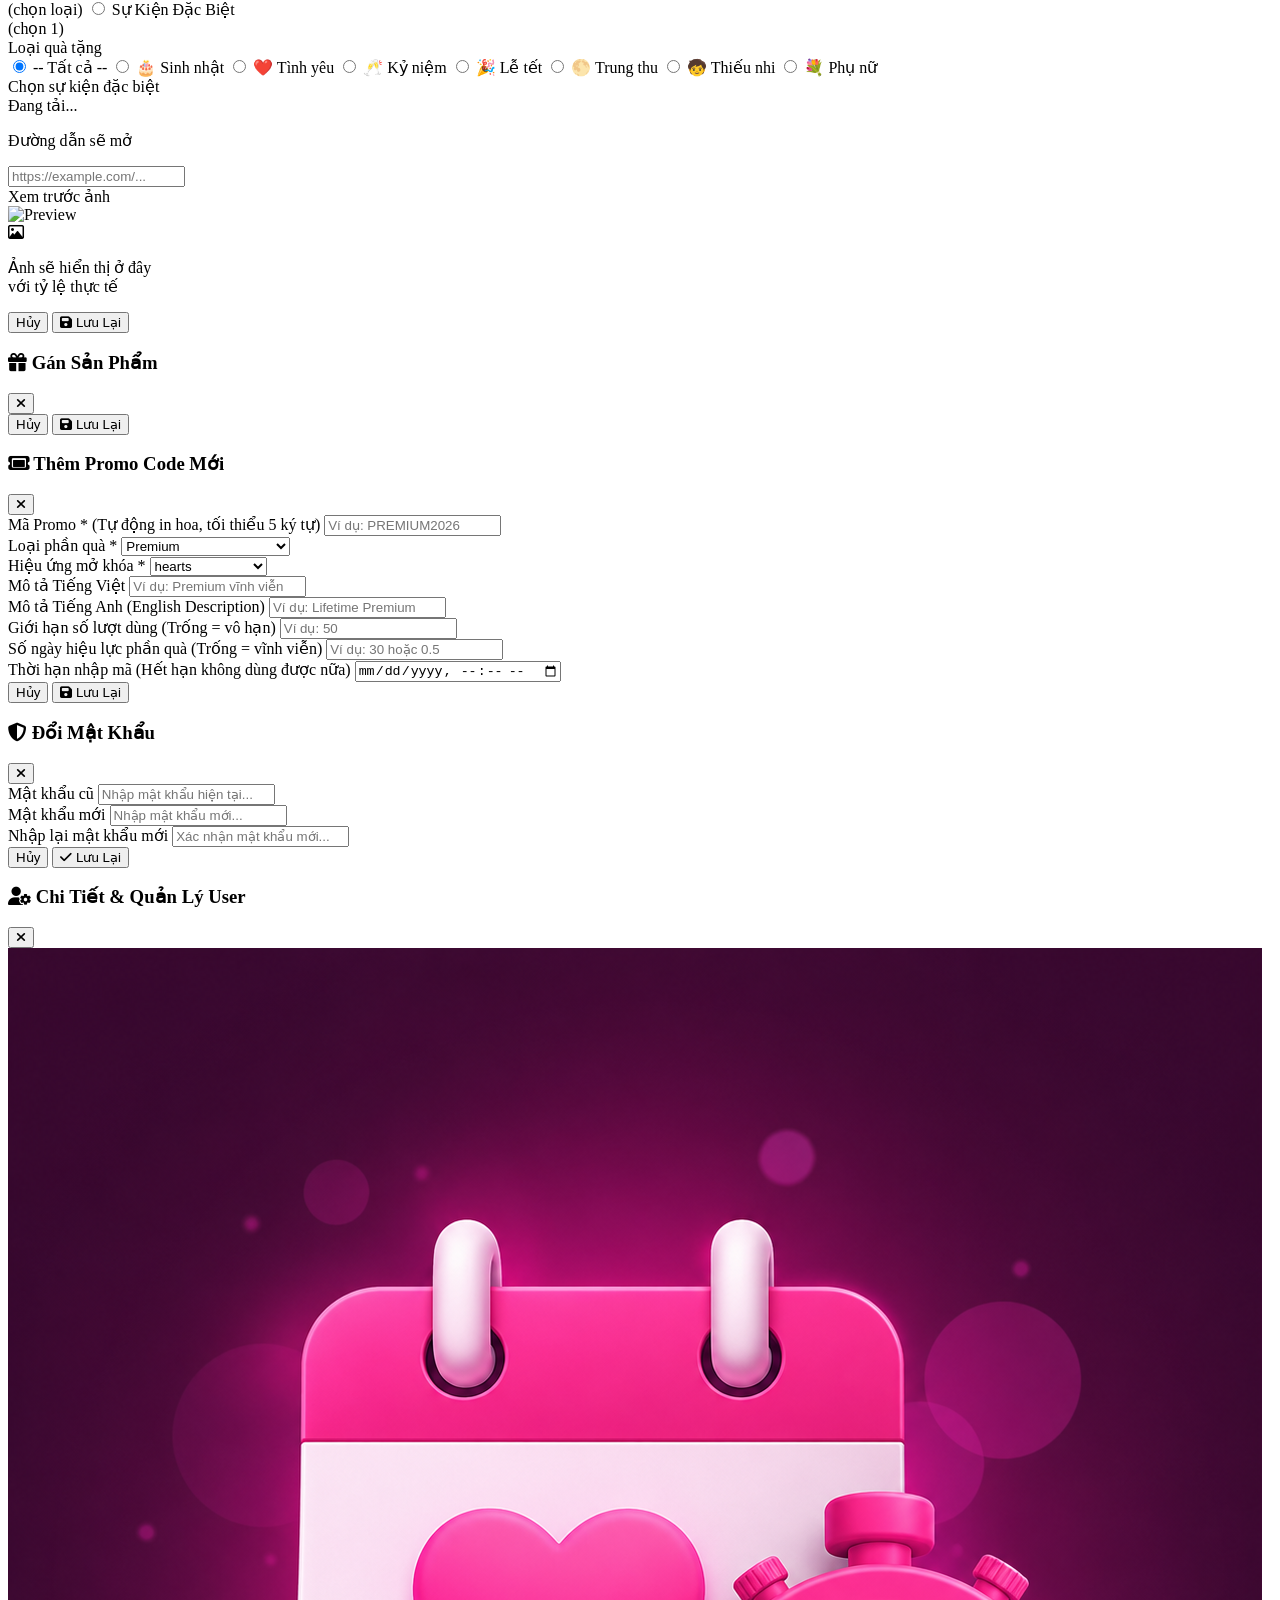
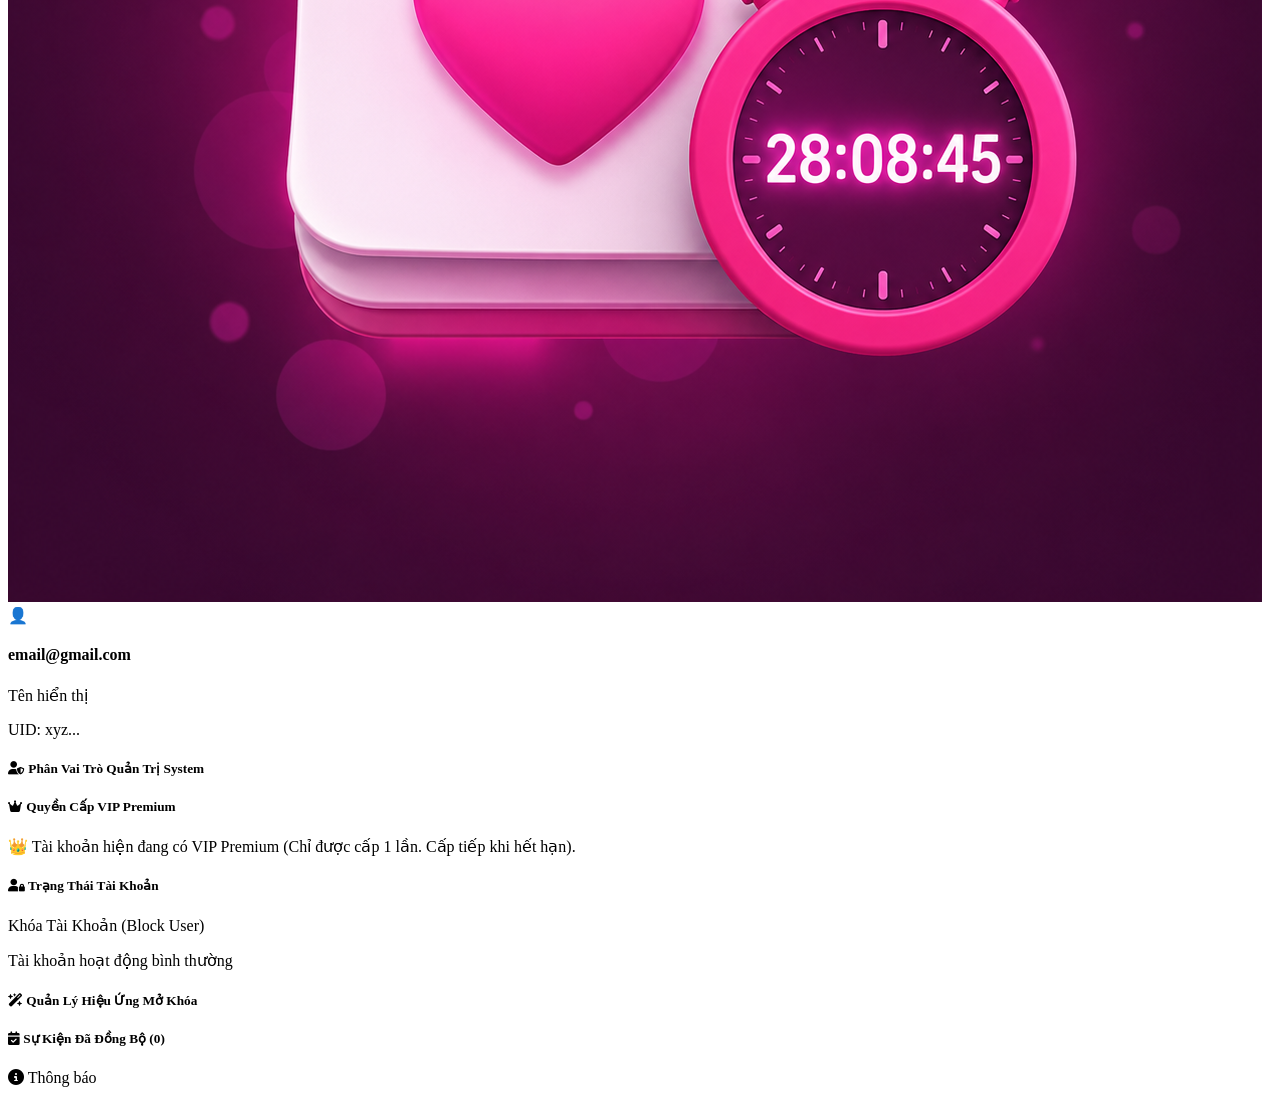
==== commit 176e5c94: "." ====
--- a/gift_mng/index.html
+++ b/gift_mng/index.html
@@ -434,18 +434,36 @@
                     </div>
 
                     <!-- Search & Filter Chips Bar -->
-                    <div class="bg-white dark:bg-darkcard rounded-2xl border border-gray-200 dark:border-darkborder shadow-sm p-4 mb-6 flex flex-col md:flex-row gap-4 justify-between items-center">
-                        <div class="relative w-full md:max-w-md">
+                    <div class="bg-white dark:bg-darkcard rounded-2xl border border-gray-200 dark:border-darkborder shadow-sm p-4 mb-6 space-y-4">
+                        <div class="relative w-full">
                             <i class="fa-solid fa-magnifying-glass absolute left-4 top-1/2 transform -translate-y-1/2 text-gray-400"></i>
                             <input type="text" id="user-search-input" placeholder="Tìm theo Name, Email hoặc UID..."
                                 class="w-full pl-12 pr-4 py-2.5 rounded-xl bg-gray-50 dark:bg-white/5 border border-gray-300 dark:border-white/10 text-gray-900 dark:text-white focus:outline-none focus:ring-2 focus:ring-primary transition-all text-sm">
                         </div>
-                        <div class="flex flex-wrap gap-2 w-full md:w-auto items-center" id="user-filter-chips">
-                            <button data-filter="all" class="user-chip active px-3.5 py-1.5 rounded-xl text-xs font-semibold bg-primary text-white transition-all shadow-sm">Tất cả (<span id="cnt-all">0</span>)</button>
-                            <button data-filter="google" class="user-chip px-3.5 py-1.5 rounded-xl text-xs font-semibold bg-gray-100 dark:bg-white/5 text-gray-600 dark:text-gray-300 hover:bg-gray-200 dark:hover:bg-white/10 transition-all">Google (<span id="cnt-google">0</span>)</button>
-                            <button data-filter="anon" id="chip-filter-anon" class="user-chip px-3.5 py-1.5 rounded-xl text-xs font-semibold bg-gray-100 dark:bg-white/5 text-gray-600 dark:text-gray-300 hover:bg-gray-200 dark:hover:bg-white/10 transition-all">Ẩn danh (<span id="cnt-anon">0</span>)</button>
-                            <button data-filter="premium" class="user-chip px-3.5 py-1.5 rounded-xl text-xs font-semibold bg-gray-100 dark:bg-white/5 text-gray-600 dark:text-gray-300 hover:bg-gray-200 dark:hover:bg-white/10 transition-all">Premium (<span id="cnt-premium">0</span>)</button>
-                            <button data-filter="free" class="user-chip px-3.5 py-1.5 rounded-xl text-xs font-semibold bg-gray-100 dark:bg-white/5 text-gray-600 dark:text-gray-300 hover:bg-gray-200 dark:hover:bg-white/10 transition-all">Miễn phí (<span id="cnt-free">0</span>)</button>
+                        
+                        <div class="border-t border-gray-100 dark:border-white/5 pt-3 space-y-2.5" id="user-filter-chips">
+                            <!-- Group 1: Loai Tai Khoan -->
+                            <div class="flex flex-wrap items-center gap-2">
+                                <span class="text-[11px] font-bold text-gray-400 dark:text-gray-500 uppercase tracking-wider min-w-[65px] flex items-center gap-1">
+                                    <i class="fa-solid fa-filter text-[10px]"></i> Loại:
+                                </span>
+                                <button data-filter="all" class="user-chip active px-3.5 py-1.5 rounded-xl text-xs font-semibold bg-primary text-white transition-all shadow-sm">Tất cả (<span id="cnt-all">0</span>)</button>
+                                <button data-filter="google" class="user-chip px-3.5 py-1.5 rounded-xl text-xs font-semibold bg-gray-100 dark:bg-white/5 text-gray-600 dark:text-gray-300 hover:bg-gray-200 dark:hover:bg-white/10 transition-all">Google (<span id="cnt-google">0</span>)</button>
+                                <button data-filter="anon" id="chip-filter-anon" class="user-chip px-3.5 py-1.5 rounded-xl text-xs font-semibold bg-gray-100 dark:bg-white/5 text-gray-600 dark:text-gray-300 hover:bg-gray-200 dark:hover:bg-white/10 transition-all">Ẩn danh (<span id="cnt-anon">0</span>)</button>
+                                <button data-filter="premium" class="user-chip px-3.5 py-1.5 rounded-xl text-xs font-semibold bg-gray-100 dark:bg-white/5 text-gray-600 dark:text-gray-300 hover:bg-gray-200 dark:hover:bg-white/10 transition-all">Premium (<span id="cnt-premium">0</span>)</button>
+                                <button data-filter="free" class="user-chip px-3.5 py-1.5 rounded-xl text-xs font-semibold bg-gray-100 dark:bg-white/5 text-gray-600 dark:text-gray-300 hover:bg-gray-200 dark:hover:bg-white/10 transition-all">Miễn phí (<span id="cnt-free">0</span>)</button>
+                            </div>
+
+                            <!-- Group 2: Vai Tro System -->
+                            <div class="flex flex-wrap items-center gap-2">
+                                <span class="text-[11px] font-bold text-purple-400 min-w-[65px] uppercase tracking-wider flex items-center gap-1">
+                                    <i class="fa-solid fa-user-shield text-[10px]"></i> Vai trò:
+                                </span>
+                                <button data-filter="super_admin" class="user-chip px-3.5 py-1.5 rounded-xl text-xs font-semibold bg-gray-100 dark:bg-white/5 text-gray-600 dark:text-gray-300 hover:bg-gray-200 dark:hover:bg-white/10 transition-all">👑 Super Admin (<span id="cnt-superadmin">0</span>)</button>
+                                <button data-filter="admin" class="user-chip px-3.5 py-1.5 rounded-xl text-xs font-semibold bg-gray-100 dark:bg-white/5 text-gray-600 dark:text-gray-300 hover:bg-gray-200 dark:hover:bg-white/10 transition-all">🛡️ Admin (<span id="cnt-admin">0</span>)</button>
+                                <button data-filter="manager" class="user-chip px-3.5 py-1.5 rounded-xl text-xs font-semibold bg-gray-100 dark:bg-white/5 text-gray-600 dark:text-gray-300 hover:bg-gray-200 dark:hover:bg-white/10 transition-all">👔 Manager (<span id="cnt-manager">0</span>)</button>
+                                <button data-filter="user_role" class="user-chip px-3.5 py-1.5 rounded-xl text-xs font-semibold bg-gray-100 dark:bg-white/5 text-gray-600 dark:text-gray-300 hover:bg-gray-200 dark:hover:bg-white/10 transition-all">👤 User (<span id="cnt-userrole">0</span>)</button>
+                            </div>
                         </div>
                     </div>
 
